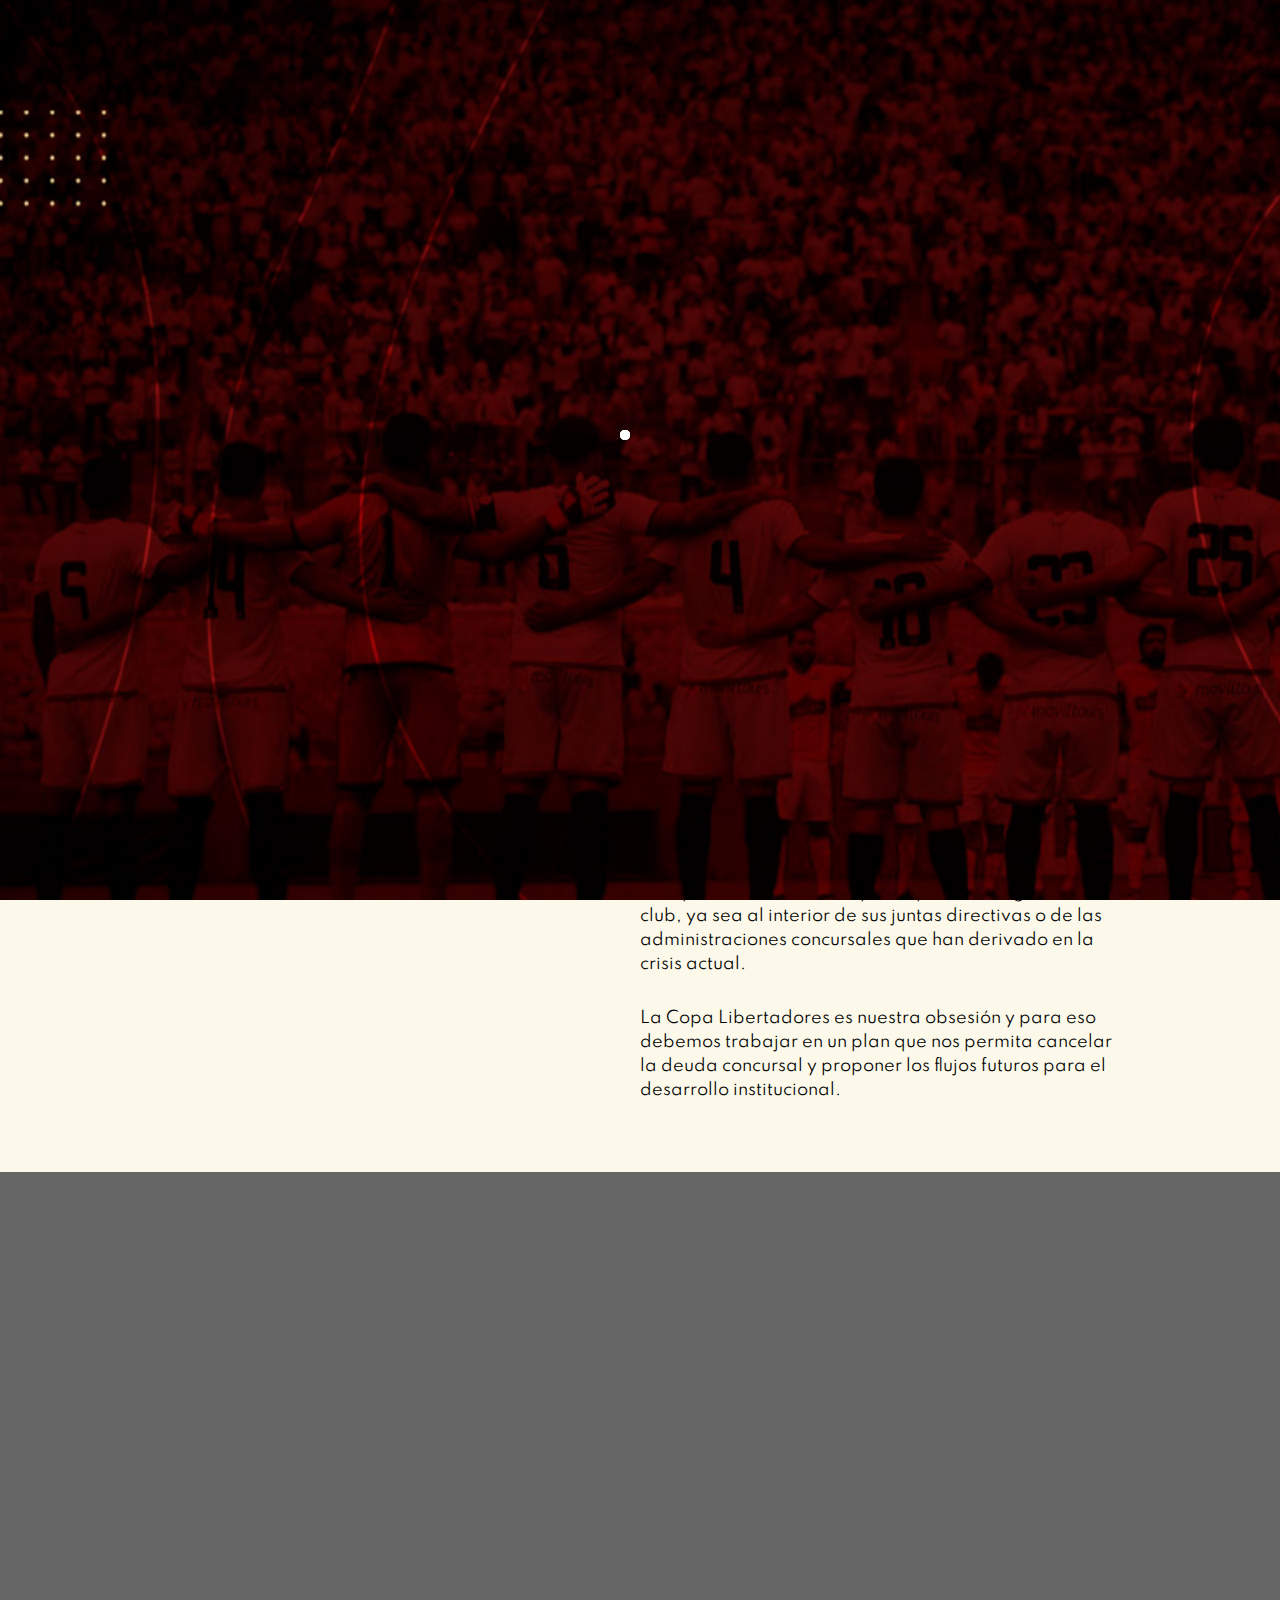
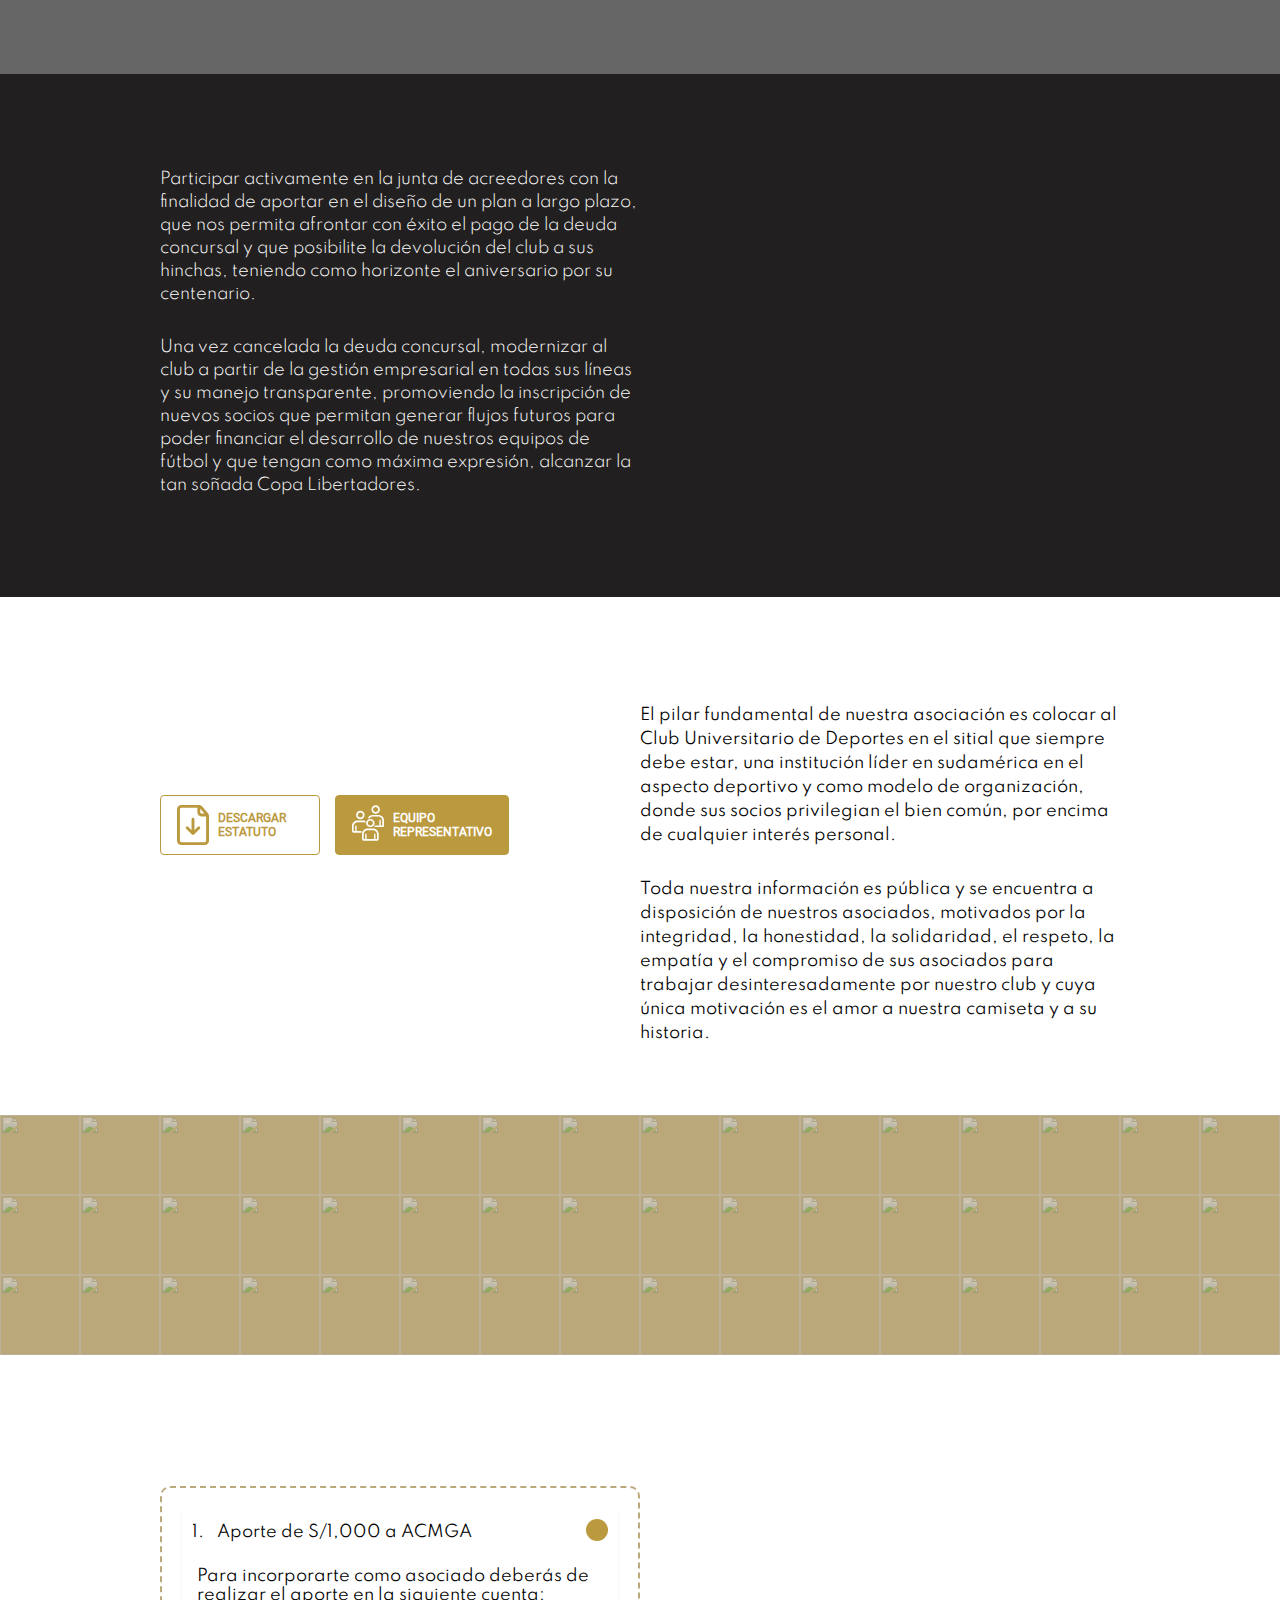
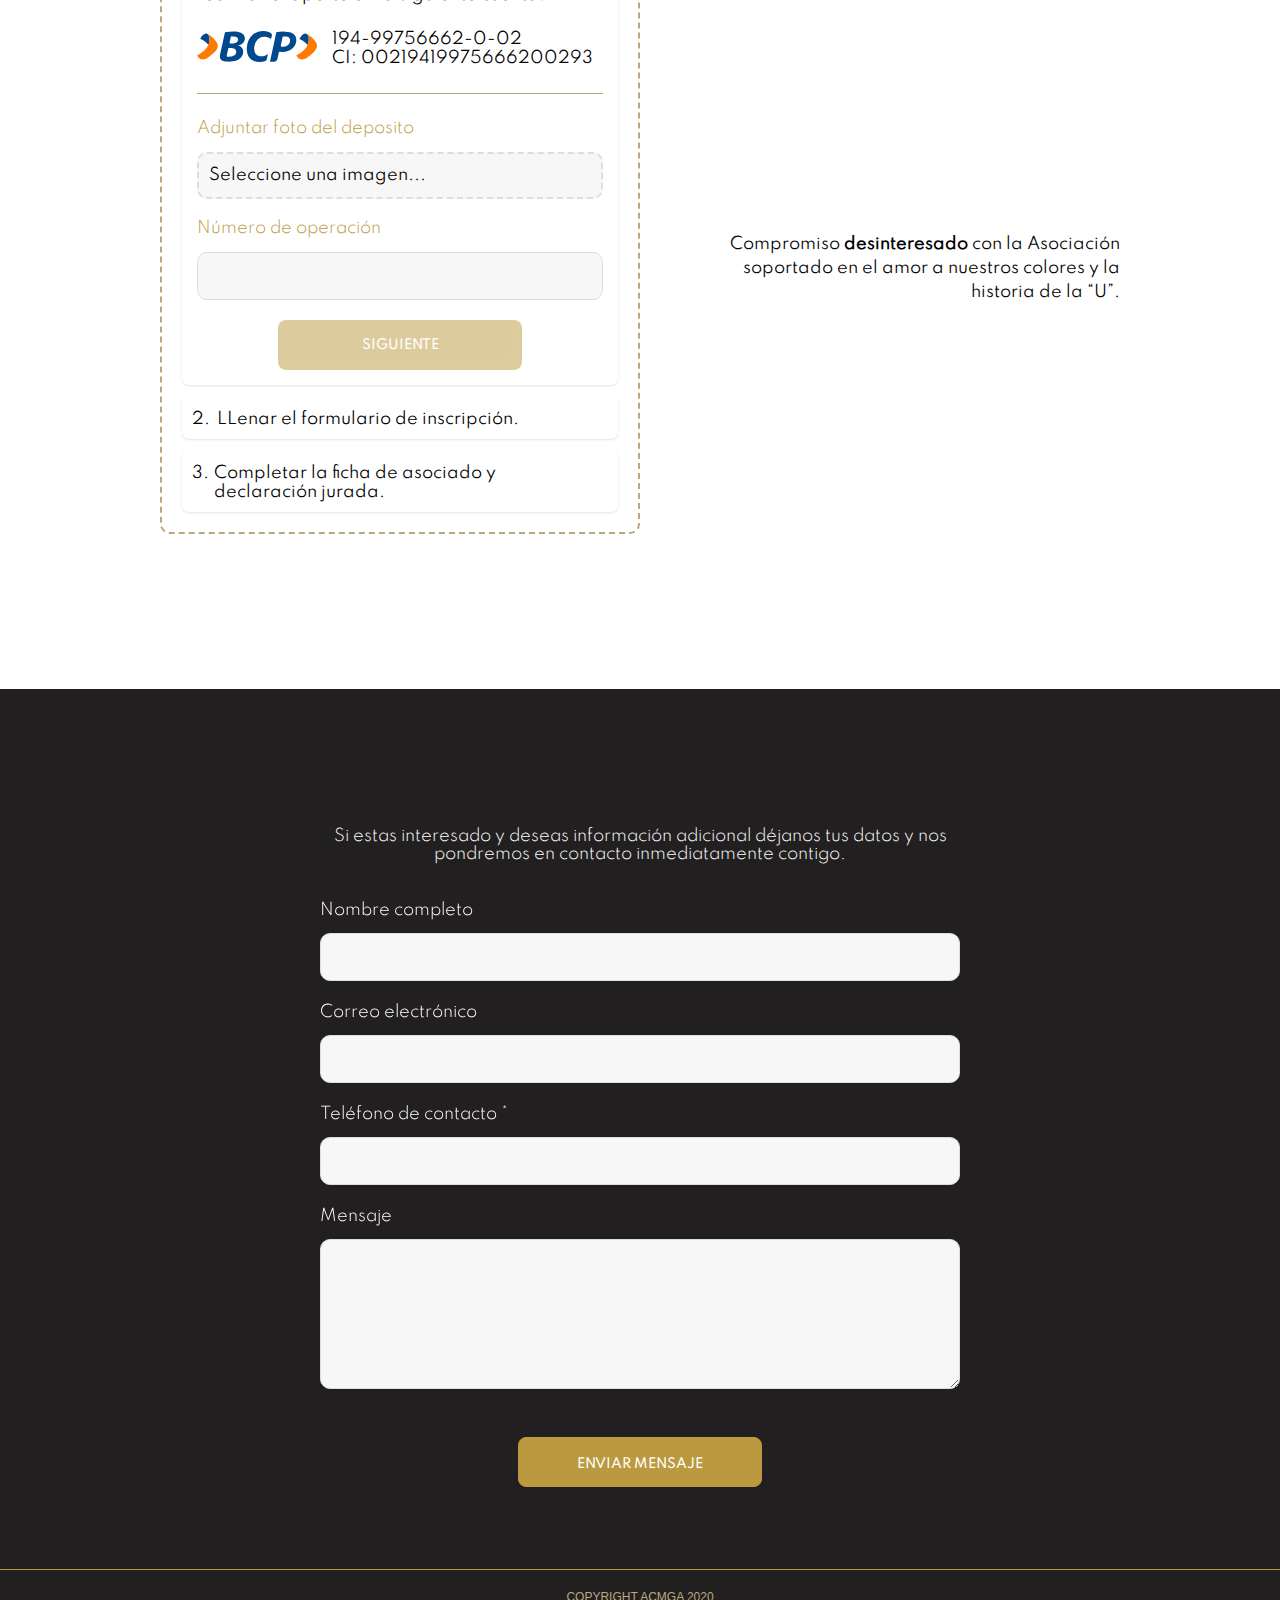
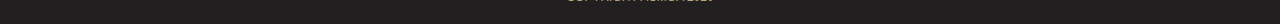
==== index.html @ 001dfcc8 "cambios en la web" ====
<!DOCTYPE html>
<html lang="en">
<head>
  <meta charset="UTF-8">
  <meta name="viewport" content="width=device-width, initial-scale=1.0">
  <meta http-equiv="X-UA-Compatible" content="ie=edge">
  <title>ACMGA</title>
  <link rel="icon" type="image/vnd.microsoft.icon" href="src/favicon.ico">
  <link href="https://unpkg.com/aos@2.3.1/dist/aos.css" rel="stylesheet">
  <link rel="stylesheet" href="css/normalize.css">
  <link rel="stylesheet" href="css/fonts.css">
  <link rel="stylesheet" href="css/index.css">
</head>

<body>
	<header class="navBar">
    <div class="header">
  		<div class="header__logo"></div>
  		<ul class="header__options">
  			<li class="option">¿QUIÉNES SOMOS?</li>
  			<li class="option">OBJETIVOS</li>
  			<li class="option">TRANSPARENCIA</li>
  			<li class="option">CÓMO PARTICIPAR</li>
  			<li class="option">CONTÁCTANOS</li>
  		</ul>
      <div class="header__btnBurger">
        <div></div>
        <div></div>
        <div></div>
      </div>
      <div class="header__navVertical">
        <ul class="navVertical__options">
          <li class="optionVertical">¿QUIÉNES SOMOS?</li>
          <li class="optionVertical">OBJETIVOS</li>
          <li class="optionVertical">TRANSPARENCIA</li>
          <li class="optionVertical">CÓMO PARTICIPAR</li>
          <li class="optionVertical">CONTÁCTANOS</li>
        </ul>
      </div>
    </div>
	</header>

	<section id="banner">
		<div class="container banner">
			<div class="banner__contentLeft">
				<div class="shield">
					<div>
						<p class="shield__number">2</p>
	          <p class="shield__text">ACREENCIAS <br /> ADQUIRIDAS</p>
					</div>
				</div>
        <p class="shield__bottomText">
          ¡SÚMATE, EL CLUB TE NECESITA!
        </p>
        <div class="containerBar">
        	<p class="containerBar__textTop">Objetivos acreencias - Junio 2021</p>
        	<div class="containerBar__bar">
        		<div class="containerBar__progress"></div>
        	</div>
        	<div class="containerBar__textBottom">
        		<p class="textLeft">S/. 91,620</p>
        		<p class="textRight">S/. 300,000</p>
        	</div>
        </div>
			</div>
			<div class="banner__contentRight">
				<div class="container">
					<div class="contentBanner">
						<p class="contentBanner__text">
              <span>LA</span> <span styles="2">“U”</span> <br />
              <span>ES GRANDE</span> <br />
              <span>PORQUE</span> <br />
              <span>SUS HINCHAS</span> <br />
              <span>SON GRANDES</span> <br />
            </p>
            <div class="containerLogo">
            	<div class="containerLogo__logo"></div>
            	<p class="containerLogo__textLogo">
                <span>ASOCIACIÓN</span> <br />
                <span>CREMA</span> <br />
                <span>MI GRAN AMIGO</span> <br />
              </p>
            </div>
					</div>
				</div>
			</div>
		</div>
	</section>

	<section id="aboutUs">
		<div id="aboutUs__divider" class="divider"></div>
		<div class="container aboutUs">
			<div class="aboutUs__contentLeft">
				<div data-aos="fade-right" data-aos-anchor-placement="top-center" class="containerText">
					<p>¿QUIÉNES</p>
          <p>SOMOS?</p>
				</div>
			</div>
			<div class="aboutUs__contentRight">
				<div class="containerParagraph">
            <p>
              Somos un grupo de profesionales y emprendedores que amamos al Club Universitario de
              Deportes y hemos constituido la Asociación Crema mi Gran Amigo para canalizar nuestro
              apoyo a la institución, con la tranquilidad de no haber participado en la gestión del
              club, ya sea al interior de sus juntas directivas o de las administraciones concursales
              que han derivado en la crisis actual.
          </p>
          <p>
              La Copa Libertadores es nuestra obsesión y para eso debemos trabajar en un plan que nos
              permita cancelar la deuda concursal y proponer los flujos futuros para el desarrollo institucional.
          </p>
        </div>
			</div>
		</div>
	</section>

  <section id="bannerStadium">
    <div class="container bannerStadium">
      <div data-aos="fade-up" data-aos-anchor-placement="top-center" class="bannerStadium__text">
        <p>ESTE SENTIMIENTO</p>
        <p>NUNCA SE APAGA</p>
       </div>
    </div>
  </section>

	<section id="ourObjetives">
		<div id="ourObjetives__divider" class="divider"></div>
		<div class="container ourObjetives">
			<div class="ourObjetives__contentLeft">
				<div class="wrapperText">
					<p>
            Participar activamente en la junta de acreedores con la finalidad de aportar
            en el diseño de un plan a largo plazo, que nos permita afrontar con éxito el pago
            de la deuda concursal y que posibilite la devolución del club a sus hinchas, teniendo
            como horizonte el aniversario por su centenario.
          </p>
          <p>
            Una vez cancelada la deuda concursal, modernizar al club a partir de la gestión empresarial
            en todas sus líneas y su manejo transparente, promoviendo la inscripción de nuevos socios que
            permitan generar flujos futuros para poder financiar el desarrollo de nuestros equipos de fútbol
            y que tengan como máxima expresión, alcanzar la tan soñada Copa Libertadores.
          </p>
				</div>
			</div>
			<div class="ourObjetives__contentRight">
				<div data-aos="fade-left" data-aos-anchor-placement="top-center" class="wrapperTitle">
					<div class="wrapperTitle__title">
						<p>NUESTROS</p>
            <p>OBJETIVOS</p>
					</div>
          <div class="wrapperTitle__points"></div>
				</div>
			</div>
		</div>
	</section>

  <section id="transparency">
    <div id="transparency__divider" class="divider"></div>
    <div class="container transparency">
      <div class="transparency__contentLeft">
        <div class="wrapperLeft">
          <p data-aos="fade-right" data-aos-anchor-placement="top-center">TRANSPARENCIA</p>
          <div>
            <a href="assets/estatuto_ACMGA.pdf" class="wrapperLeft__btnStatus" download>
              DESCARGAR <br/> ESTATUTO
            </a>
            <button class="wrapperLeft__btnTeam">
              EQUIPO <br/> REPRESENTATIVO 
            </button>
          </div>
        </div>
      </div>
      <div class="transparency__contentRight">
        <div class="wrapperRight">
          <p>
            El pilar fundamental de nuestra asociación es colocar al Club  Universitario de Deportes en el sitial que siempre debe estar, una institución líder en sudamérica en el aspecto deportivo y  como modelo de organización, donde sus socios privilegian el bien común, por encima de cualquier interés personal.
          </p>
          <p>
            Toda nuestra información es pública y se encuentra a disposición de nuestros asociados, motivados por la integridad, la honestidad, la solidaridad, el respeto, la empatía y el compromiso de sus asociados para trabajar desinteresadamente por nuestro club y cuya única motivación  es el amor a nuestra camiseta y a su historia.
          </p>
        </div>
      </div>
    </div>
    <div class="containerPartners">
      <div class="wrapper"></div>
      <p data-aos="fade-up" data-aos-anchor-placement="top-center" >ASOCIADOS ACTIVOS</p>
    </div>
  </section>

  <section id="takePart">
    <div id="takePart__divider" class="divider"></div>
    <div class="container takePart">

      <div class="takePart__contentLeft">
        <div class="outline">
          <form id="formTakePart" class="formSteps">
            <ul>
              <li id="formTakePart1" class="formSteps__content active">
                <div class="formSteps__tab">
                  <div class="title">
                    <span>1.</span>
                    <p>Aporte de S/1,000 a ACMGA</p>
                  </div>
                  <div class="status"></div>
                </div>
                <div class="formSteps__info">
                  <p>Para incorporarte como asociado deberás de realizar el aporte en la siguiente cuenta:</p>
                  <div class="account">
                    <figure class="account__logo">
                      <img src="src/svg/bcp.svg" alt="bcp">
                    </figure>
                    <div class="account__numbers">
                      <p>194-99756662-0-02</p>
                      <p>CI: 00219419975666200293</p>
                    </div>
                  </div>
                  <div class="formSteps__form">
                    <div class="formSteps__control">
                      <label for="">Adjuntar foto del deposito</label>
                      <br>
                      <div class="formSteps__file">
                        <input type="file" name="file_deposit" id="file_deposit" required="required" multiple="multiple"/>
                        <div class="file__placeholder">
                          <div class="filesuccess">
                            Se adjunto archivo
                          </div>
                          <div class="filedefault">
                            Seleccione una imagen...
                          </div>
                        </div>
                      </div>
                    </div>
                    <div class="formSteps__control">
                      <label for="">Número de operación</label>
                      <br>
                      <input type="text" id="operation_number" name="operation_number">
                    </div>
                    <button type="button" id="btnStepOne" class="formSteps__button" data-step="1" disabled>SIGUIENTE</button>
                  </div>
                </div>
              </li>
              <li id="formTakePart2" class="formSteps__content">
                <div class="formSteps__tab">
                  <div class="title">
                    <span>2.</span>
                    <p>LLenar el formulario de inscripción.</p>
                  </div>
                  <div class="status"></div>
                </div>
                <div class="formSteps__info">
                  <div class="formSteps__form">
                    <div class="formSteps__control">
                      <label for="">DNI</label>
                      <br>
                      <input autocomplete="off" type="text" id="document_number" name="document_number">
                    </div>
                    <div class="formSteps__control">
                      <label for="">Nombres</label>
                      <br>
                      <input autocomplete="off" type="text" id="names" name="names">
                    </div>
                    <div class="formSteps__control">
                      <label for="">Apellidos</label>
                      <br>
                      <input autocomplete="off" type="text" id="lastnames" name="lastnames">
                    </div>
                    <div class="formSteps__control">
                      <label for="">Celular</label>
                      <br>
                      <input autocomplete="off" type="tel" id="mobile_phone" name="mobile_phone">
                    </div>
                    <div class="formSteps__control">
                      <label for="">Correo</label>
                      <br>
                      <input autocomplete="off" type="email" id="mail" name="mail">
                    </div>
                    <div id="spinner2">
                      <div class="sk2-chase">
                        <div class="sk2-chase-dot"></div>
                        <div class="sk2-chase-dot"></div>
                        <div class="sk2-chase-dot"></div>
                        <div class="sk2-chase-dot"></div>
                        <div class="sk2-chase-dot"></div>
                        <div class="sk2-chase-dot"></div>
                      </div>
                    </div>
                    <button type="submit" id="btnStepTwo" class="formSteps__button" data-step="2" disabled>ENVIAR</button>
                  </div>
                </div>
              </li>
              <li id="formTakePart3" class="formSteps__content">
                <div class="formSteps__tab">
                  <div class="title">
                    <span>3.</span>
                    <p>Completar la ficha de asociado y declaración jurada.</p>
                  </div>
                  <div class="status"></div>
                </div>
              </li>
            </ul>
          </form>
        </div>
      </div>

      <div class="takePart__contentRight">
        <div class="contentRight">
          <p data-aos="fade-left" data-aos-anchor-placement="top-center" class="contentRight__title">
            <span>CÓMO</span><br/>
            PARTICIPAR
          </p>
          <p class="contentRight__paragraph">
            Compromiso <strong>desinteresado</strong> con la Asociación soportado en el amor a nuestros colores y la historia de la “U”.
          </p>
        </div>
      </div>

    </div>
  </section>

  <section id="contactUs">
    <div id="contactUs__divider" class="divider"></div>
    <div class="container contactUs">
      <div class="contactUs__content">
        <h1 data-aos="fade-up" data-aos-anchor-placement="top-center">Contáctanos</h1>
        <p>
            Si estas interesado y deseas información adicional déjanos tus 
            datos y nos pondremos en contacto inmediatamente contigo.
        </p>
        <form id="formContactUs" novalidate>
          <div>
            <label>Nombre completo</label><br>
            <input autocomplete="off" type="text" id="fullname" name="fullname">
          </div>
          <div>
            <label>Correo electrónico</label><br>
            <input autocomplete="off" type="email" id="email" name="email">
          </div>
          <div>
            <label>Teléfono de contacto *</label><br>
            <input autocomplete="off" type="tel" id="phone" name="phone">
          </div>
          <div>
            <label>Mensaje</label><br>
            <textarea autocomplete="off" type="text" id="message" name="message"></textarea>
          </div>

          <div id="spinner">
            <div class="sk-chase">
              <div class="sk-chase-dot"></div>
              <div class="sk-chase-dot"></div>
              <div class="sk-chase-dot"></div>
              <div class="sk-chase-dot"></div>
              <div class="sk-chase-dot"></div>
              <div class="sk-chase-dot"></div>
            </div>
          </div>

          <button type="submit" class="contactUs__btnSubmit">
            ENVIAR MENSAJE
          </button>
        </form>
      </div>
    </div>
  </section>

  <footer class="footer">
    COPYRIGHT ACMGA 2020
  </footer>

  <!-- Seccion de modales  -->
  <div class="teamRepresentative">
    <di class="teamRepresentative__popUp">
      <img class="popUp__close"" src="src/svg/close.svg" alt="close">
        <h2>Representantes</h2>
        <li>
          <strong>Presidente</strong>
          Mariano Martínez
        </li>
        <li>
          <strong>Tesorero</strong>
          Daniel Calderón
        </li>
        <li>
          <strong>Secretario</strong>
          Diego Cespedes
        </li>
    </di>
  </div>

  <div id="loadingPage">
    <div class="sk-chase">
      <div class="sk-chase-dot"></div>
      <div class="sk-chase-dot"></div>
      <div class="sk-chase-dot"></div>
      <div class="sk-chase-dot"></div>
      <div class="sk-chase-dot"></div>
      <div class="sk-chase-dot"></div>
    </div>
  </div>

  <script src="https://unpkg.com/aos@2.3.1/dist/aos.js"></script>
	<script src="js/index.js"></script>
</body>
</html>
---- css/fonts.css ----
@font-face {
  font-family: "Spartan-Light";
  src: url("../src/fonts/Spartan-Light.ttf");
  src: url("../src/fonts/Spartan-Light.ttf?#iefix") format("truetype");
  font-weight: normal;
  font-style: normal;
  font-display: fallback;
}

@font-face {
  font-family: "Roboto-Regular";
  src: url("../src/fonts/Roboto-Regular.ttf");
  src: url("../src/fonts/Roboto-Regular.ttf?#iefix") format("truetype");
  font-weight: normal;
  font-style: normal;
  font-display: fallback;
}

@font-face {
  font-family: "Spartan-Regular";
  src: url("../src/fonts/Spartan-Regular.ttf");
  src: url("../src/fonts/Spartan-Regular.ttf?#iefix") format("truetype");
  font-weight: normal;
  font-style: normal;
  font-display: fallback;
}

@font-face {
  font-family: "Spartan-Medium";
  src: url("../src/fonts/Spartan-Medium.ttf");
  src: url("../src/fonts/Spartan-Medium.ttf?#iefix") format("truetype");
  font-weight: normal;
  font-style: normal;
  font-display: fallback;
}

@font-face {
  font-family: "Spartan-Bold";
  src: url("../src/fonts/Spartan-Bold.ttf");
  src: url("../src/fonts/Spartan-Bold.ttf?#iefix") format("truetype");
  font-weight: normal;
  font-style: normal;
  font-display: fallback;
}

@font-face {
  font-family: "Spartan-ExtraBold";
  src: url("../src/fonts/Spartan-ExtraBold.ttf");
  src: url("../src/fonts/Spartan-ExtraBold.ttf?#iefix") format("truetype");
  font-weight: normal;
  font-style: normal;
  font-display: fallback;
}

@font-face {
  font-family: "Spartan-Black";
  src: url("../src/fonts/Spartan-Black.ttf");
  src: url("../src/fonts/Spartan-Black.ttf?#iefix") format("truetype");
  font-weight: normal;
  font-style: normal;
  font-display: fallback;
}
---- css/index.css ----
:root {
  --wine: #691717; --gold: #BB993E; --beige: #BAA97C; --black: #000000;
  --white: #FFFFFF; --gray: #525656; --secondBlack: #221F20; --yellow: #F9C430;
  --red: #cf0000; --smoothWhite: #FCF9EA;
}

section {
	position: relative;
}

.container {
	width: 100%;
	display: grid;
  margin: 0 auto;
  max-width: 1440px;
  overflow: hidden;
	grid-template-columns: repeat(12, 1fr);
}

.divider {
	left: 0;
  top: -60px;
  height: 60px;
  width: 100%;
  position: absolute;
}

#loadingPage {
  top: 0;
  left: 0;
  width: 100vw;
  height: 100vh;
  z-index: 10000;
  position: fixed;
  display: none;
  align-items: center;
  justify-content: center;
  background-size: cover;
  background-repeat: no-repeat;
  background-attachment: fixed;
  background-image: url( /src/img/banner.jpg);
}

#spinner {
  display: none;
  justify-content: center;
  padding: 2rem 0;
}

.sk-chase {
  width: 40px !important;
  height: 40px !important;
  position: relative !important;
  animation: sk-chase 2.5s infinite linear both;
}

.sk-chase-dot {
  width: 100%;
  height: 100%;
  padding-bottom: 0 !important;
  position: absolute !important;
  left: 0;
  top: 0; 
  animation: sk-chase-dot 2.0s infinite ease-in-out both; 
}

.sk-chase-dot:before {
  content: '';
  display: block;
  width: 25%;
  height: 25%;
  background-color: var(--white);
  border-radius: 100%;
  animation: sk-chase-dot-before 2.0s infinite ease-in-out both; 
}

.sk-chase-dot:nth-child(1) { animation-delay: -1.1s; }
.sk-chase-dot:nth-child(2) { animation-delay: -1.0s; }
.sk-chase-dot:nth-child(3) { animation-delay: -0.9s; }
.sk-chase-dot:nth-child(4) { animation-delay: -0.8s; }
.sk-chase-dot:nth-child(5) { animation-delay: -0.7s; }
.sk-chase-dot:nth-child(6) { animation-delay: -0.6s; }
.sk-chase-dot:nth-child(1):before { animation-delay: -1.1s; }
.sk-chase-dot:nth-child(2):before { animation-delay: -1.0s; }
.sk-chase-dot:nth-child(3):before { animation-delay: -0.9s; }
.sk-chase-dot:nth-child(4):before { animation-delay: -0.8s; }
.sk-chase-dot:nth-child(5):before { animation-delay: -0.7s; }
.sk-chase-dot:nth-child(6):before { animation-delay: -0.6s; }

@keyframes sk-chase {
  100% { transform: rotate(360deg); } 
}

@keyframes sk-chase-dot {
  80%, 100% { transform: rotate(360deg); } 
}

@keyframes sk-chase-dot-before {
  50% {
    transform: scale(0.4); 
  } 100%, 0% {
    transform: scale(1.0); 
  } 
}

#spinner2 {
  display: none;
  justify-content: center;
  padding: 2rem 0;
}

.sk2-chase {
  width: 40px !important;
  height: 40px !important;
  position: relative !important;
  animation: sk-chase 2.5s infinite linear both;
}

.sk2-chase-dot {
  width: 100%;
  height: 100%;
  padding-bottom: 0 !important;
  position: absolute !important;
  left: 0;
  top: 0; 
  animation: sk2-chase-dot 2.0s infinite ease-in-out both; 
}

.sk2-chase-dot:before {
  content: '';
  display: block;
  width: 25%;
  height: 25%;
  background-color: var(--white);
  border-radius: 100%;
  animation: sk2-chase-dot-before 2.0s infinite ease-in-out both; 
}

.sk2-chase-dot:nth-child(1) { animation-delay: -1.1s; }
.sk2-chase-dot:nth-child(2) { animation-delay: -1.0s; }
.sk2-chase-dot:nth-child(3) { animation-delay: -0.9s; }
.sk2-chase-dot:nth-child(4) { animation-delay: -0.8s; }
.sk2-chase-dot:nth-child(5) { animation-delay: -0.7s; }
.sk2-chase-dot:nth-child(6) { animation-delay: -0.6s; }
.sk2-chase-dot:nth-child(1):before { animation-delay: -1.1s; }
.sk2-chase-dot:nth-child(2):before { animation-delay: -1.0s; }
.sk2-chase-dot:nth-child(3):before { animation-delay: -0.9s; }
.sk2-chase-dot:nth-child(4):before { animation-delay: -0.8s; }
.sk2-chase-dot:nth-child(5):before { animation-delay: -0.7s; }
.sk2-chase-dot:nth-child(6):before { animation-delay: -0.6s; }

@keyframes sk2-chase {
  100% { transform: rotate(360deg); } 
}

@keyframes sk2-chase-dot {
  80%, 100% { transform: rotate(360deg); } 
}

@keyframes sk2-chase-dot-before {
  50% {
    transform: scale(0.4); 
  } 100%, 0% {
    transform: scale(1.0); 
  } 
}

/*Estilos del header*/
.navBar {
  top: 0;
  z-index: 1001;
  width: 100%;
  position: absolute;
  background-color: transparent;
}

.navBar--active {
  position: fixed;
  background-color: var(--black);
}

.header {
  margin: 0 auto;
  max-width: 1440px;
  display: flex;
  height: 60px;
  align-items: center;
  justify-content: space-between;
}

.header__logo {
  z-index: 10;
	width: 40px;
  height: 40px;
  display: block;
  visibility: hidden;
  position: relative;
  margin-left: 170px;
  background-size: contain;
  background-repeat: no-repeat;
  background-position: center;
  background-image: url(../src/svg/logo.svg);
}

.navBar--active .header__logo {
  visibility: visible;
}

.header__options {
	z-index: 10;
  display: flex;
  align-items: center;
  padding-right: 170px;
}

.option {
  color: white;
	cursor: pointer;
  list-style: none;
  font-size: 14px;
  padding-right: 20px;
  transition: color .4s;
  font-family: Roboto-Regular, sans-serif;
}

.option--active {
  color: var(--gold);
}

.option:hover {
   color: var(--gold);
 }

 .header__btnBurger {
  right: 0;
  width: 55px;
  height: 55px;
  z-index: 1002;
  cursor: pointer;
  user-select: none;
  padding-top: 17px;
  padding-left: 10px;
  position: absolute;
  background-color: transparent;
 }

 .header__btnBurger > div {
  background: var(--white);
  margin-bottom: 6px;
  border-radius: 2px;
  width: 28px;
  height: 3px;
  opacity: 1;
  transition: transform 0.3s cubic-bezier(0.05, 1.04, 0.72, 0.98);
 }

 .header__btnBurger--active div:nth-child(1) {
  transform: translateY(200%) rotate(45deg);
  background: var(--black);
 }

 .header__btnBurger--active div:nth-child(2) {
  opacity: 0;
 }

 .header__btnBurger--active div:nth-child(3) {
  transform: translateY(-400%) rotate(-45deg);
  background: var(--black);
 }

 .header__navVertical {
    top: 0;
    right: 0;
    height: 100vh;
    z-index: 1000;
    overflow: hidden;
    position: absolute;
    transition: width .5s;
    width: 0px;
    background-color: var(--white);
 }

 .navVertical__options {
  padding-top: 90px;
 }

.optionVertical {
  height: 64px;
  display: flex;
  cursor: pointer;
  align-items: center;
  font-weight: 800;
  white-space: nowrap;
  visibility: hidden;
  color: black;
  font-size: 14px;
  padding-left: 20px;
  font-family: Roboto-Regular, sans-serif;
  transition: font-size .1s;
}

.header__navVertical--active {
  width: 60%;
  box-shadow: 0px -1px 16px -5px var(--black);
}

.header__navVertical--active .optionVertical {
  visibility: visible;
}

.headerPostulant {
  background-color: black;
}

.headerBlack {
  top: 0;
  left: 0;
  margin: 0 auto;
  max-width: 1440px;
  display: flex;
  height: 60px;
  z-index: 1000;
  align-items: center;
  position: sticky;
  justify-content: space-between;
  background-color: var(--black);
}

.headerBlack__logo {
  z-index: 10;
	width: 40px;
  height: 40px;
  display: block;
  margin-left: 170px;
  background-size: contain;
  background-repeat: no-repeat;
  background-position: center;
  background-image: url(../src/svg/logo.svg);
}

 /*Estilos del banner principal*/

#banner {
  background-size: cover;
  background-repeat: no-repeat;
  background-attachment: fixed;
  background-image: url(../src/img/banner.jpg);
}

.banner {
  padding: 95px 95px 95px;
}

.banner__contentLeft {
	grid-column: span 6;
	display: flex;
	flex-direction: column;
	align-items: center;
  justify-content: flex-start;
}

.shield {
	display: flex;
  height: 287px;
  width: 302px;
  padding-top: 42px;
  justify-content: center;
  align-items: flex-start;
  background-size: contain;
  background-repeat: no-repeat;
  background-image: url(../src/svg/shield.svg);
}

.shield__number {
	color: white;
  text-align: center;
  font-size: 120px;
  line-height: 115px;
  font-family: Spartan-Bold, sans-serif;
}

.shield__text {
	color: white;
  font-size: 16px;
  font-weight: 700;
  text-align: center;
  font-family: Spartan-Regular, sans-serif;
}

.shield__bottomText {
	color: white;
  font-size: 16px;
  font-weight: 550;
  text-align: center;
  padding-top: 40px;
  padding-bottom: 26px;
  font-family: Spartan-Medium, sans-serif;
}

.containerBar {
  width: fit-content;
	background-color: white;
  border-radius: 8px;
  padding: 27px 16px;
}

.containerBar__textTop {
	color: var(--black);
  text-align: center;
  font-size: 16px;
  white-space: nowrap;
  padding-bottom: 19px;
  font-family: Spartan-bold, sans-serif;
}

.containerBar__bar {
  margin: 0;
	width: 100%;
  height: 24px;
  position: relative;
  border-radius: 24px;
  background-color: var(--gray);
}

.containerBar__progress {
  top: 0;
  left: 0;
  width: 50%;
  height: 24px;
  position: absolute;
  border-radius: 24px;
  background: linear-gradient(90deg, #EE8326 -55.16%, #F08D28 -25.56%, #F4A82C 24.55%, #F9C430 68.07%);
}

.containerBar__textBottom {
	display: flex;
	justify-content: space-between;
}

.containerBar__textBottom > p {
	font-size: 18px;
  padding-top: 15px;
  white-space: nowrap;
  font-family: Spartan-Bold, sans-serif;
}

.containerBar__textBottom .textLeft {
	color: var(--yellow);
  text-align: left;
}

.containerBar__textBottom .textRight {
	color: var(--gray);
  text-align: right;
}

.banner__contentRight {
	grid-column: span 6;
	display: flex;
	align-items: flex-start;
  justify-content: center;
}

.contentBanner {
	grid-column: span 9;
}

.contentBanner__text {
	color: var(--white);
  text-align: right;
  padding: 55px 0 48px;
  line-height: 1;
}

.contentBanner__text span:nth-child(1) {
	color: var(--white);
  font-size: 80px;
  white-space: nowrap;
  font-family: Spartan-ExtraBold, sans-serif;
}

.contentBanner__text span:nth-child(2) {
	color: var(--red);
  font-size: 80px;
  white-space: nowrap;
  font-family: Spartan-ExtraBold, sans-serif;
}

.contentBanner__text span:nth-child(4) {
	color: var(--white);
  font-size: 52px;
  white-space: nowrap;
  font-family: Spartan-Bold, sans-serif;
}

.contentBanner__text span:nth-child(6) {
	color: var(--white);
  font-size: 42px;
  white-space: nowrap;
  font-family: Spartan-Regular, sans-serif;
}

.contentBanner__text span:nth-child(8) {
	color: var(--red);
  font-size: 52px;
  white-space: nowrap;
  font-family: Spartan-Bold, sans-serif;
}

.contentBanner__text span:nth-child(10) {
	color: var(--white);
  font-size: 42px;
  white-space: nowrap;
  font-family: Spartan-Regular, sans-serif;
}

.containerLogo {
	display: flex;
	justify-content: flex-end;
  align-items: center;
}

.containerLogo__logo {
	height: 91px;
  width: 115px;
  margin-right: 18px;
  background-size: contain;
  background-repeat: no-repeat;
  background-image: url(../src/svg/logo.svg);
}

.containerLogo__textLogo {
	color: var(--gold);
  text-align: left;
  line-height: 1;
}

.containerLogo__textLogo span:nth-child(1) {
	font-size: 20px;
  white-space: nowrap;
  line-height: 28px;
  font-family: Spartan-Light, sans-serif;
}

.containerLogo__textLogo span:nth-child(3) {
	font-size: 40px;
  white-space: nowrap;
  font-family: Spartan-ExtraBold, sans-serif;
}

.containerLogo__textLogo span:nth-child(5) {
	font-size: 18px;
  white-space: nowrap;
  font-family: Spartan-Bold, sans-serif;
}

/*Estilos de la seccion "Sobre nosotros"*/
#aboutUs {
  background-color: var(--smoothWhite);
}

.aboutUs {
	position: relative;
  background-color: transparent;
}

.aboutUs__contentLeft {
	display: grid;
  padding-top: 83px;
  grid-column: span 6;
	grid-template-columns: repeat(12, 1fr);
}

.containerText {
	grid-column: 4 / 13;
}

.containerText > p {
	font-size: 42px;
}

.containerText p:nth-child(1) {
	color: var(--beige);
	margin-bottom: 0;
	font-family: Spartan-Bold, sans-serif;
}

.containerText p:nth-child(2) {
	color: var(--wine);
  font-family: Spartan-Black, sans-serif;
}

.aboutUs__contentRight {
	display: grid;
  padding-top: 70px;
  grid-column: span 6;
  padding-bottom: 70px;
  grid-template-columns: repeat(12, 1fr);
}

.containerParagraph {
	grid-column: span 9;
}

.containerParagraph > p {
	color: black;
  font-size: 16px;
  line-height: 24px;
  font-family: Spartan-Regular, sans-serif;
}

.containerParagraph p:nth-child(1) {
	padding-bottom: 30px;
}

#bannerStadium {
  background-size: cover;
  background-repeat: no-repeat;
  background-position: center;
  background-attachment: fixed;
  background-image: url(../src/img/stadium.png);
}

#bannerStadium::before {
  top: 0;
  left: 0;
  content: "";
  width: 100%;
  height: 100%;
  z-index: 4;
  position: absolute;
  background: rgba(0, 0, 0, 0.6);
}

.bannerStadium {
	z-index: 5;
	padding-top: 195px;
  padding-bottom: 195px;
  position: relative;
}

.bannerStadium__text {
	grid-column: 4 / 10;
}

/*.bannerStadium__text::before {
	top: 0;
  left: 0;
  content: "";
  width: 100%;
  height: 100%;
  z-index: 5;
  position: absolute;
  background: rgba(0, 0, 0, 0.6);
}*/

.bannerStadium__text > p {
	z-index: 6;
	color: var(--white);
  position: relative;
  font-size: 48px;
  text-align: center;
}

.bannerStadium__text p:nth-child(1) {
  font-family: Spartan-Bold, sans-serif;
}

.bannerStadium__text p:nth-child(2) {
	font-family: Spartan-Medium, sans-serif;
}

/*Estilos de la seccion "Nuestros Objetivos"*/

#ourObjetives {
  background-color: var(--secondBlack);
}

.ourObjetives {
  background-color: transparent;
}

.ourObjetives__contentLeft {
	display: grid;
	grid-column: span 6;
	padding: 94px 0 100px;
	grid-template-columns: repeat(12, 1fr);
}

.wrapperText {
	grid-column: 4 / 13;
}

.wrapperText > p {
	color: white;
  font-size: 16px;
  line-height: 23px;
  font-family: Spartan-Light, sans-serif;
}

.wrapperText p:first-child {
	padding-bottom: 30px;
}

.ourObjetives__contentRight {
	display: grid;
	grid-column: span 6;
	padding-top: 92px;
	grid-template-columns: repeat(12, 1fr);
}

.wrapperTitle {
	grid-column: span 9;
	display: flex;
	flex-direction: column;
	align-items: flex-end;
}

.wrapperTitle__title p:nth-child(1) {
	color: var(--white);
  font-size: 42px;
  margin-bottom: 0;
  font-family: Spartan-Regular, sans-serif;
}

.wrapperTitle__title p:nth-child(2) {
	color: var(--gold);
  font-size: 42px;
  font-family: Spartan-ExtraBold, sans-serif;
}

.wrapperTitle__points {
	width: 224px;
  height: 56px;
  margin-top: 16px;
  margin-right: 28px;
  background-size: contain;
  background-repeat: no-repeat;
  background-position: center;
  background-image: url(../src/svg/points.svg);
}

/*Estilos de la seccion "Transparencia"*/

.transparency__contentLeft {
  display: grid;
  padding-top: 107px;
  grid-column: span 6;
  grid-template-columns: repeat(12, 1fr);
}

.wrapperLeft {
  grid-column: 4 / 13;
}

.wrapperLeft > p {
  color: var(--wine);
  font-size: 42px;
  padding-bottom: 41px;
  font-family: Spartan-Bold, sans-serif;
}

.wrapperLeft > div {
  display: flex;
}

.wrapperLeft button, .wrapperLeft a {
  height: 60px;
  padding: 16px;
  border-radius: 4px;
  outline: none;
  background-color: transparent;
  border: 1px solid var(--gold);
  display: flex;
  align-items: center;
  text-align: left;
  font-size: 12px;
  font-weight: bold;
  font-family: Roboto-Regular, sans-serif;
  text-decoration: none;
}

.wrapperLeft__btnStatus {
  margin-right: 15px;
  min-width: 160px;
  color: var(--gold);
  background-color: var(--white);
}

.wrapperLeft__btnStatus::before {
  width: 32px;
  height: 40px;
  content: "";
  margin-right: 9px;
  background: url('../src/svg/paper.svg');
  background-repeat: no-repeat;
  background-size: contain;
}

.wrapperLeft__btnTeam {
  min-width: 160px;
  color: var(--white);
  background-color: var(--gold) !important;
}

.wrapperLeft__btnTeam::before {
  width: 32px;
  height: 40px;
  content: "";
  margin-right: 9px;
  background: url('../src/svg/peoples.svg');
  background-repeat: no-repeat;
  background-size: contain;
}

.transparency__contentRight {
  display: grid;
  padding-top: 106px;
  grid-column: span 6;
  padding-bottom: 70px;
  grid-template-columns: repeat(12, 1fr);
}

.wrapperRight {
  grid-column: span 9;
}

.wrapperRight > p {
  color: 'black';
  font-size: 16px;
  line-height: 24px;
  font-family: Spartan-Regular, sans-serif;
}

.wrapperRight p:first-child {
  padding-bottom: 30px;
}

.containerPartners {
  background: var(--beige);
  height: 240px;
  max-width: 100%;
  overflow: hidden;
  z-index: 10;
  position: relative;
  display: flex;
  align-items: center;
  justify-content: center;
  transform: translate3d(0, 0, 0);
}

.containerPartners > p {
  color: var(--white);
  font-size: 40px;
  position: relative;
  z-index: 11;
  text-align: center;
  font-family: Spartan-Light, sans-serif;
}

.wrapper {
  display: flex;
  flex-wrap: nowrap;
  position: absolute;
  top: 0;
  left: 0;
  height: 100%;
  transform: translate3d(0, 0, 0);
  animation: moveSlideshow 35s linear infinite;
  /* animation: moveSlideshow 5s linear infinite; */
}

.wrapper:hover {
  animation-play-state: paused;
}

/* Seccion de los modales */

.teamRepresentative {
  position: fixed;
  top: 0;
  left: 0;
  width: 100vw;
  height: 100vh;
  z-index: 10000;
  display: none;
  background-color: rgba(0, 0, 0, .5);
}

.teamRepresentative--active {
  display: block;
}

.popUp__close {
  top: 15px;
  right: 15px;
  width: 25px;
  height: 25px;
  cursor: pointer;
  position: absolute;
}

.teamRepresentative__popUp {
  top: 50%;
  left: 50%;
  width: 400px;
  padding: 35px 35px 25px;
  min-height: 100px;
  position: absolute;
  border-radius: 8px;
  background-color: white;
  transform: translate(-50%, -50%);
  box-shadow: 1px 1px 15px -5px #000000;
}

.teamRepresentative__popUp > h2 {
  padding-bottom: 25px;
  text-align: center;
  color: var(--gold);
}

.teamRepresentative__popUp > li {
  padding-bottom: 15px;
}

@keyframes moveSlideshow {
  100% { 
    transform: translateX(-50%);  
  }
}

.column {
  flex: 0 0 auto;
}

.partner {
  width: 80px;
  height: 80px;
  position: relative;
  z-index: 1;
  cursor: pointer;
  background-size: cover;
}

.partner > img {
  width: 80px;
  height: 80px;
  object-fit: cover;
}

.partner::after {
  content: "";
  position: absolute;
  top: 0;
  right:0;
  width: 100%;
  height: 100%;
  background-color: var(--beige);
  opacity: .6;
  z-index: 2;
  transition: opacity .5s;
}

.partner:hover::after {
  opacity: 0;
}

/*Estilos de la seccion "Como Participar"*/

#takePart {
  background-color: var(--white);
}

.takePart {
  position: relative;
  padding-top: 131px;
  padding-bottom: 155px;
}

.takePart__contentLeft {
  grid-column: span 6;
  display: grid;
  grid-template-columns: repeat(12, 1fr);
}

.outline {
  display: grid;
  grid-column: 4 / 13;
  border: 2px dashed var(--beige);
  border-radius: 10px;
  /* grid-template-columns: repeat(12, 1fr); */
}

.outline__paragraph {
  grid-column: 3 / 11;
  display: flex;
  flex-direction: column;
  align-items: center;
}

.outline__paragraph > p {
  color: black;
  font-size: 16px;
  line-height: 24px;
  text-align: center;
  padding-bottom: 52px;
  font-family: Spartan-Regular, sans-serif;
}

.outline__logoBcp {
  width: 210px;
  height: 53px;
  background: url(../src/svg/bcp.svg);
  background-repeat: no-repeat;
  background-size: contain;
  margin-bottom: 1.31vw;
}

.outline__account {
  grid-column: 3 / 11;
  display: flex;
  flex-direction: column;
  align-items: center;
}

.outline__account > p {
  color: black;
  font-size: 16px;
  line-height: 24px;
  text-align: center;
  margin-bottom: 0;
  font-family: Spartan-Medium, sans-serif;
}

.takePart__contentRight {
  grid-column: span 6;
  display: grid;
  grid-template-columns: repeat(12, 1fr);
}

.contentRight {
  grid-column: span 9;
  display: flex;
  align-self: center;
  flex-direction: column;
  align-items: flex-end;
}

.contentRight > div {
  display: flex;
}

.contentRight button, .contentRight a {
  height: 60px;
  padding: 16px;
  border-radius: 4px;
  outline: none;
  background-color: transparent;
  border: 1px solid var(--gold);
  display: flex;
  align-items: center;
  text-align: left;
  font-size: 12px;
  font-weight: bold;
  font-family: Roboto-Regular, sans-serif;
  text-decoration: none;
}

.contentRight__title {
  color: var(--wine);
  font-size: 48px;
  text-align: right;
  padding-bottom: 20px;
  margin-bottom: 0;
  line-height: 1;
  font-family: Spartan-ExtraBold, sans-serif;
}

.contentRight__title > span {
  color: var(--beige);
  font-family: Spartan-Medium, sans-serif;
}

.contentRight__paragraph {
  color: black;
  width: 90%;
  font-size: 16px;
  line-height: 24px;
  text-align: right;
  font-family: Spartan-Regular, sans-serif;
}

.contentRight__btn {
  margin-right: 15px;
  min-width: 160px;
  color: var(--gold);
  background-color: var(--white);
}

.contentRight__btn::before {
  width: 32px;
  height: 40px;
  content: "";
  margin-right: 9px;
  background: url('../src/svg/paper.svg');
  background-repeat: no-repeat;
  background-size: contain;
}

.contentRight__btnDeclaration {
  min-width: 160px;
  color: var(--white);
  background-color: var(--gold) !important;
}

.contentRight__btnDeclaration::before {
  width: 36px;
  height: 40px;
  content: "";
  margin-right: 9px;
  background: url('../src/svg/contract.svg');
  background-repeat: no-repeat;
  background-size: contain;
}

/*Estilos de la seccion "Contactanos"*/

#contactUs {
  background-color: var(--secondBlack);
  border-bottom: 1px solid #BB993E;
}

.contactUs {
  position: relative;
  justify-content: center;
}

.contactUs__content {
  grid-column: 4 / 10;
  padding-top: 75px;
  padding-bottom: 82px;
  justify-content: center;
}

.contactUs__content h1 {
  margin: 0;
  color: var(--gold);
  font-size: 36px;
  line-height: 1;
  text-align: center;
  padding-bottom: 27px;
  font-family: Spartan-Bold, sans-serif;
}

.contactUs__content p {
  color: white;
  font-size: 16px;
  text-align: center;
  line-height: 18px;
  padding-bottom: 38px;
  font-family: Spartan-Light, sans-serif;
}

.contactUs__content > form {
  width: 100%;
  display: flex;
  flex-direction: column;
  align-items: center;
}

.contactUs__content div {
  width: 100%;
  position: relative;
  padding-bottom: 22px;
}

.contactUs__content label {
  color: white;
  font-size: 16px;
  line-height: 18px;
  font-family: Spartan-Light, sans-serif;
}

.contactUs__content input {
  height: 48px;
  width: 100%;
  padding: 0 10px;
  background: #F7F7F7;
  border-radius: 10px;
  border: 1px solid #DBDCE8;
  margin-top: 14px;
  font-family: Spartan-Regular, sans-serif;
}

.contactUs__content textarea {
  height: 150px;
  width: 100%;
  padding: 10px;
  background: #F7F7F7;
  border-radius: 10px;
  border: 1px solid #DBDCE8;
  margin-top: 14px;
  font-family: Spartan-Regular, sans-serif;
}

.contactUs__content input:focus,
.contactUs__content textarea:focus
{
  border: transparent;
  outline: none;
  box-shadow: 0px 0px 0px 2px var(--gold);
}

.contactUs__btnSubmit {
  color: white;
  display: inline-block;
  width: 244px;
  height: 50px;
  background: var(--gold);
  border: 1.5px solid var(--gold);
  border-radius: 8px;
  padding: 19px 0;
  font-size: 13px;
  margin-top: 22px;
  font-family: Spartan-Medium, sans-serif;
}

/*Estilos de la seccion "Ficha de postulante"*/

#postulant {
  background-color: var(--secondBlack);
  border-bottom: 1px solid #BB993E;
}

.postulant__content {
  grid-column: 2 / 12;
  padding-top: 75px;
  padding-bottom: 82px;
  justify-content: center;
}

.postulant__content h1 {
  margin: 0;
  color: var(--gold);
  font-size: 36px;
  line-height: 1;
  text-align: center;
  padding-bottom: 27px;
  font-family: Spartan-Bold, sans-serif;
}

.formGrid {
  display: grid;
  grid-gap: 15px;
  grid-template-columns: repeat(12, 1fr);
}

.formGrid > h3 {
  margin: 0;
  color: var(--beige);
  font-size: 20px;
  line-height: 1;
  text-align: left;
  width: 100%;
  padding-bottom: 25px;
  grid-column: span 12;
  font-family: Spartan-Bold, sans-serif;
}

.postulant__content > form {
  width: 100%;
  display: flex;
  flex-direction: column;
  align-items: center;
}

.postulant__content div {
  width: 100%;
  position: relative;
  padding-bottom: 22px;
  grid-column: span 6;
}

.postulant__content label {
  color: white;
  font-size: 16px;
  line-height: 18px;
  font-family: Spartan-Light, sans-serif;
}

.postulant__content input {
  height: 48px;
  width: 100%;
  padding: 0 10px;
  background: #F7F7F7;
  border-radius: 10px;
  border: 1px solid #DBDCE8;
  margin-top: 14px;
  font-family: Spartan-Regular, sans-serif;
}

input.error {
  border: transparent !important;
  outline: none !important;
  box-shadow: 0px 0px 0px 2px var(--red) !important;
}

p.error {
  bottom: 0;
  right: 0;
  padding-bottom: 0;
  position: absolute;
  font-size: 12px;
  color: var(--gold);
  font-family: Spartan-Regular, sans-serif;
}

.success {
  display: flex;
  align-items: center;
  font-size: 14px;
  color: white;
  width: auto;
  bottom: 5%;
  right: 5%;
  padding: 15px;
  border-radius: 8px;
  position: fixed;
  text-align: center;
  background-color: #4BB543;
  font-family: Spartan-Regular, sans-serif;
}

.success::before {
  width: 20px;
  height: 20px;
  content: "";
  display: block;
  margin-right: 10px;
  background: url('../src/svg/check.svg');
  background-repeat: no-repeat;
  background-size: contain;
}

.postulant__content select{
  height: 48px;
  width: 100%;
  padding: 0 10px;
  background: #F7F7F7;
  border-radius: 10px;
  border: 1px solid #DBDCE8;
  margin-top: 14px;
  font-family: Spartan-Regular, sans-serif;
}

.postulant__content textarea {
  height: 150px;
  width: 100%;
  padding: 10px;
  background: #F7F7F7;
  border-radius: 10px;
  border: 1px solid #DBDCE8;
  margin-top: 14px;
  font-family: Spartan-Regular, sans-serif;
}

.postulant__content input:focus,
.postulant__content textarea:focus
{
  border: transparent;
  outline: none;
  box-shadow: 0px 0px 0px 2px var(--gold);
}

.postulant__btnSubmit {
  color: white;
  display: inline-block;
  width: 244px;
  height: 50px;
  background: var(--gold);
  border: 1.5px solid var(--gold);
  border-radius: 8px;
  padding: 19px 0;
  font-size: 13px;
  margin-top: 22px;
  font-family: Spartan-Medium, sans-serif;
}

.formSteps {
  width: 100%;
  padding: 20px;
}

.formSteps > ul {
  list-style: none;
  font-family: 'Spartan-Regular', sans-serif;
  font-size: 16px;
}

.formSteps > ul > li {
  box-shadow: 0 1px 3px rgba(180,180,180,0.12), 0 1px 2px rgba(180,180,180,0.24);
  transition: all 0.3s cubic-bezier(.25,.8,.25,1);
  margin-bottom: 10px;
  border-radius: 7px;
}

.formSteps > ul > li:last-child {
  margin-bottom: 0;
}

.formSteps > ul > li:hover {
  box-shadow: 0 3px 14px rgba(180, 180, 180, 0.25), 0 4px 5px rgba(180, 180, 180, 0.21);
}

.formSteps__content .formSteps__info {
  display: none;
}

.formSteps__content.active .formSteps__info {
  display: block !important;
}

.formSteps__tab {
  display: flex;
  justify-content: space-between;
  align-items: center;
  padding: 10px;
}

.formSteps__tab .title {
  max-width: calc(100% - 40px);
  display: flex;
  margin-top: 5px;
}

.formSteps__tab .title span {
  width: 20px;
  margin-right: 5px;
}

.formSteps__tab .status {
  width: 22px;
  height: 22px;
  border-radius: 22px;
  /* border: 1px solid var(--beige); */
  transition: all 0.3s cubic-bezier(.25,.8,.25,1);
}

.formSteps__info {
  padding: 15px;
}

.formSteps__info .account {
  display: flex;
  align-items: center;
  padding: 25px 0;
  border-bottom: 1px solid var(--beige);
  margin-bottom: 25px;
}

.formSteps__info .account .account__logo {
  margin: 0;
  padding: 0;
  width: 120px;
  margin-right: 15px;
}

.formSteps__info .account .account__logo img {
  width: 100%;
  margin: 0 auto;
}

.formSteps .active .formSteps__tab .status {
  background-color: var(--gold);
}

.formSteps__control {
  margin-bottom: 20px;
  position: relative;
}

.formSteps__control p.error{
  bottom: -20px;
}

.formSteps__control label {
  color: var(--gold);
  font-size: 16px;
  line-height: 18px;
  font-family: 'Spartan-Light', sans-serif;
}

.formSteps__control input[type=text], .formSteps__control input[type=tel], .formSteps__control input[type=email] {
  height: 48px;
  width: 100%;
  padding: 0 10px;
  background-color: #F7F7F7;
  border-radius: 10px;
  border: 1px solid #DBDCE8;
  margin-top: 14px;
  font-family: 'Spartan-Regular', sans-serif;
}

.formSteps__control input[type=text]:focus,
.formSteps__control input[type=tel]:focus,
.formSteps__control input[type=email]:focus {
  border: transparent;
  outline: none;
  box-shadow: 0px 0px 0px 2px var(--gold);
}

.formSteps__file {
  position: relative;
}

.formSteps__file:hover .file__placeholder {
  background: rgba(255,255,255,0.1);
}

.formSteps__file input[type=file] {
  position: absolute;
  width: 100%;
  height: 100%;
  top: 0;
  left: 0;
  right: 0;
  bottom: 0;
  opacity: 0;
  cursor: pointer;
}

.formSteps__file input[type=file]:focus {
  border: transparent;
  outline: none;
  box-shadow: 0px 0px 0px 2px var(--gold);
}

.formSteps__file input[type=file]:focus + .file__placeholder {
  outline: 2px solid rgba(255,255,255,0.5);
  outline: -webkit-focus-ring-color auto 5px;
}

.formSteps__file input[type=file]:valid + .file__placeholder .filesuccess {
  display: inline-block;
}

.formSteps__file input[type=file]:valid + .file__placeholder .filedefault {
  display: none;
}

.formSteps__file .file__placeholder {
  width: 100%;
  padding: 12px 10px;
  background-color: #F7F7F7;
  border: 2px dashed #DBDCE8;
  border-radius: 10px;
  text-align: left;
  transition: background 0.3s ease-in-out;
  margin-top: 14px;
}

.formSteps__file .file__placeholder .filesuccess {
  display: none;
}

.formSteps__button {
  color: var(--white);
  display: block;
  width: 244px;
  height: 50px;
  background-color: var(--gold);
  border: transparent;
  border-radius: 8px;
  padding: 18px 0;
  font-size: 13px;
  font-family: 'Spartan-Medium', sans-serif;
  margin: 0 auto;
  transition: all 0.3s cubic-bezier(.25,.8,.25,1);
}

.formSteps__button:hover {
  background-color: var(--secondBlack);
}

.formSteps__button:focus {
  outline: none;
}

.formSteps__button[disabled] {
  opacity: .5;
}

.footer {
  display: flex;
  position: relative;
  background-color: #221F20;
  justify-content: center;
  color: var(--beige);
  padding: 20px 0;
  font-size: 12px;
}

@media (min-width: 768px) {
  .header__navVertical {
    display: none;
  }
  .header__btnBurger {
    display: none;
  }
}

@media (max-width: 768px) {
  .header__logo {
    margin-left: 24px;
  }

  .headerBlack__logo {
    margin-left: 24px;
  }

  .header__options {
    display: none;
  }

  .banner {
    padding: 75px 24px 90px; 
  }

  .banner__contentLeft {
    order: 2;
    grid-column: span 12;
  }

  .shield {
    height: 230px;
    width: 240px;
    padding-top: 35px;
  }

  .shield__number {
    font-size: 90px;
    line-height: 90px;
  }

  .shield__text {
    font-size: 13px;
  }

  .shield__bottomText {
    font-size: 14px;
  }

  .containerBar {
    padding: 20px 15px;
  }

  .containerBar__textTop {
    font-size: 12px;
  }

  .containerBar__textBottom {
    font-size: 15px;
  }

  .banner__contentRight {
    order: 1;
    padding-bottom: 40px;
    grid-column: span 12;
  }

  .contentBanner {
    grid-column: span 12;
  }

  .contentBanner__text {
    padding-top: 0;
    text-align: center;
  }

  .contentBanner__text span:nth-child(1) {
    font-size: 60px;
  }

  .contentBanner__text span:nth-child(2) {
    font-size: 60px;
  }

  .contentBanner__text span:nth-child(4) {
    font-size: 40px;
  }

  .contentBanner__text span:nth-child(6) {
    font-size: 30px;
  }

  .contentBanner__text span:nth-child(8) {
    font-size: 40px;
  }

  .contentBanner__text span:nth-child(10) {
    font-size: 30px;
  }

  .containerLogo {
    justify-content: center;
  }

  .containerLogo__logo {
    height: 75px;
    width: 90px;
  }

  .containerLogo__textLogo span:nth-child(1) {
    font-size: 16px;
  }

  .containerLogo__textLogo span:nth-child(3) {
    font-size: 33px;
  }

  .containerLogo__textLogo span:nth-child(5) {
    font-size: 14px;
  }

  .aboutUs__contentLeft {
    grid-column: span 12;
  }

  .containerText {
    grid-column: 2 / 12;
    text-align: center;
  }

  .aboutUs__contentRight {
    grid-column: span 12;
    padding-top: 30px;
  }

  .containerParagraph {
    grid-column: 2 / 12;
  }

  .containerParagraph > p {
    text-align: center;
  }

  .bannerStadium__text {
    grid-column: 2 / 12;
  }

  .bannerStadium__text > p {
    font-size: 38px;
  }

  .ourObjetives__contentLeft {
    order: 2;
    grid-column: 2 / 12;
    padding: 37px 0 100px;
  }

  .wrapperText {
    grid-column: span 12;
  }

  .wrapperText > p {
    text-align: center;
  }

  .ourObjetives__contentRight {
    order: 1;
    grid-column: 2 / 12;
  }

  .wrapperTitle {
    grid-column: 2 / 12;
  }

  .wrapperTitle__title {
    margin: 0 auto;
  }

  .wrapperTitle__points {
    margin: 16px auto 0;
  }

  .transparency__contentLeft {
    grid-column: span 12;
    padding-top: 89px;
  }

  .wrapperLeft {
    grid-column: 2 / 12;
  }

  .wrapperLeft > p {
    font-size: 30px;
    text-align: center;
    padding-bottom: 20px;
  }

  .wrapperLeft > div {
    flex-wrap: wrap;
    justify-content: center;
  }

  .wrapperLeft > div > a:nth-child(1) {
    width: 173.33px;
    margin-right: 0;
    margin-bottom: 20px;
  }

  .transparency__contentRight {
    grid-column: span 12;
    padding-top: 55px;
  }

  .wrapperRight {
    grid-column: 2 / 12;
  }

  .wrapperRight > p {
    text-align: center;
  }

  .containerPartners > p {
    font-size: 30px;
  }

  .takePart {
    padding: 90px 0;
  }

  .takePart__contentLeft {
    order: 2;
    grid-column: span 12;
  }

  .outline {
    grid-column: 2 / 12;
  }

  .outline__account > p {
    font-size: 12px;
  }

  .takePart__contentRight {
    order: 1;
    grid-column: span 12;
  }

  .contentRight {
    grid-column: 2 / 12;
    align-items: center;
  }

  .contentRight__title {
    font-size: 43px;
    text-align: center;
  }

  .contentRight__paragraph {
    text-align: center;
  }

  .contentRight > div {
    flex-wrap: wrap;
    justify-content: center;
    padding-bottom: 40px;
  }

  .contentRight > div > a:nth-child(1) {
    width: 169.33px;
    margin-right: 0;
    margin-bottom: 20px;
  }

  .contactUs__content {
    grid-column: 2 / 12;
  }

  .contactUs__content > p {
    font-size: 14px;
  }

  .postulant__content div {
    grid-column: span 12;
  }
}
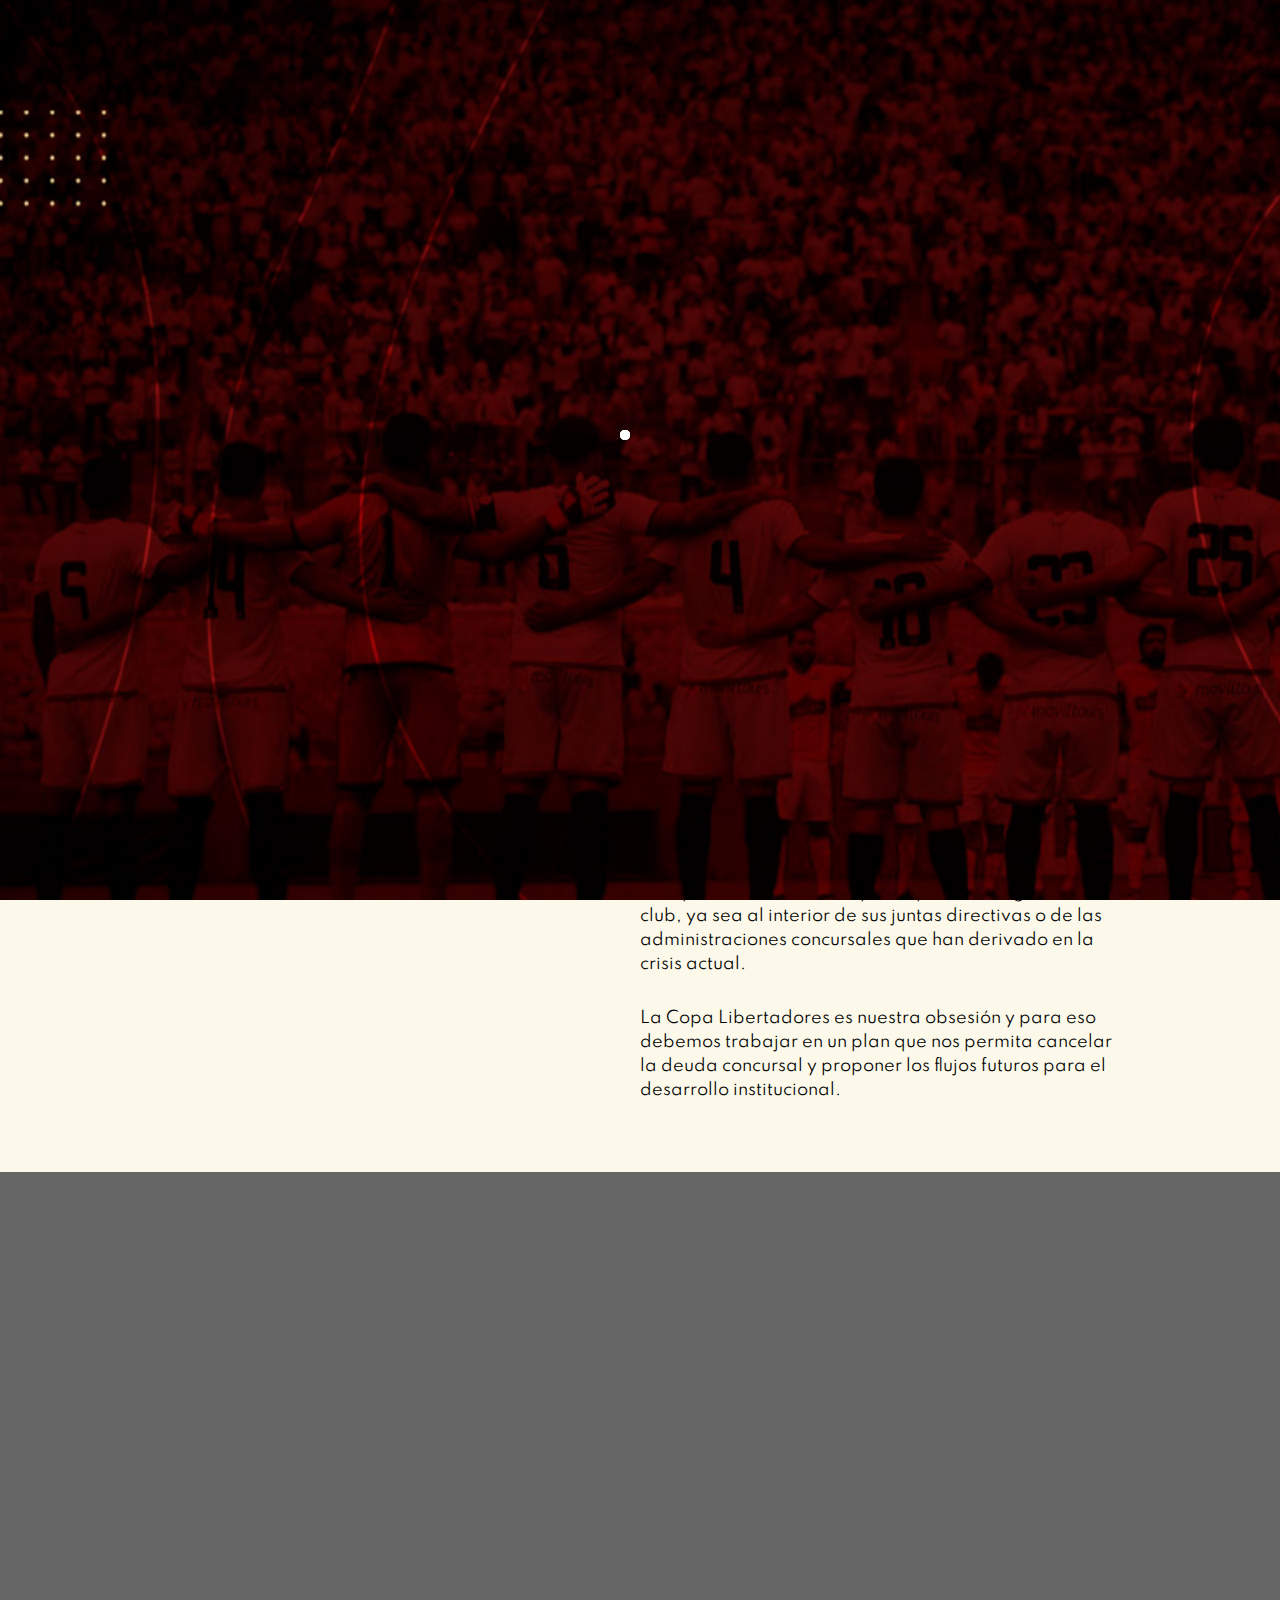
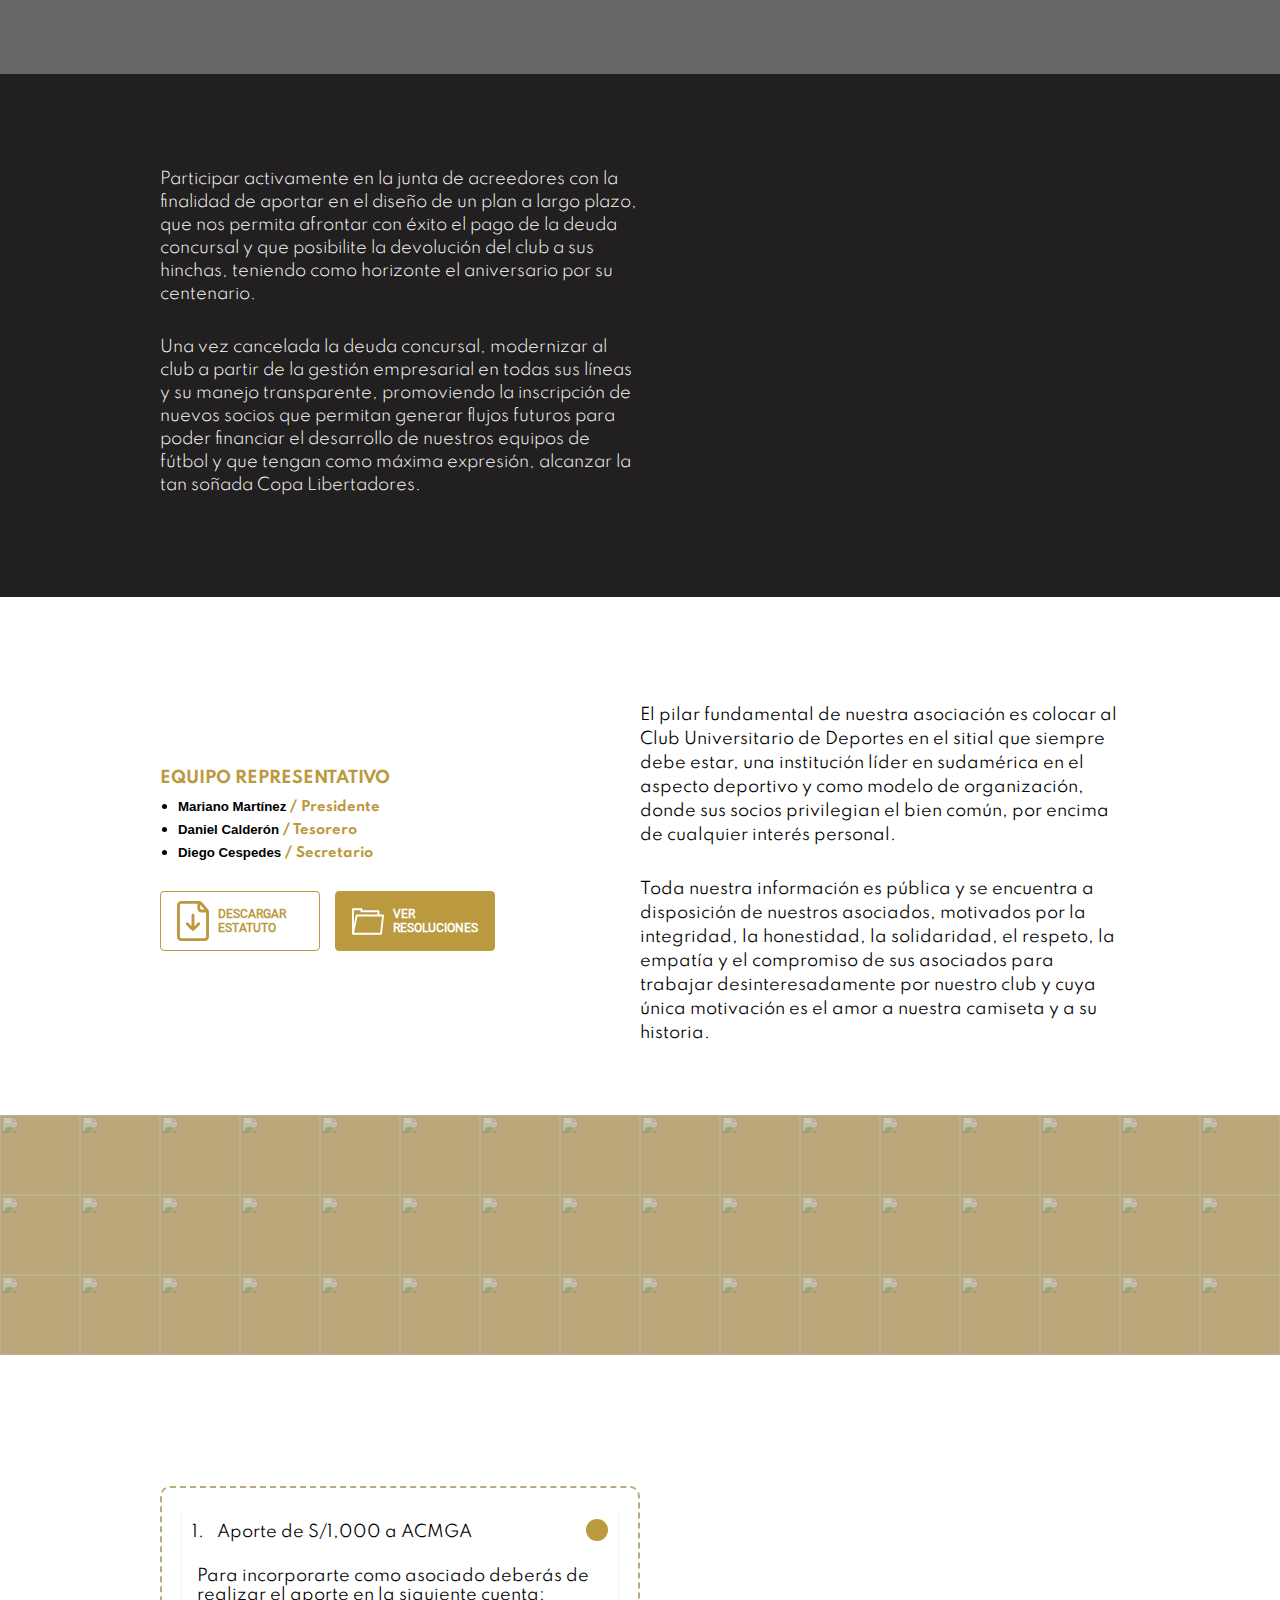
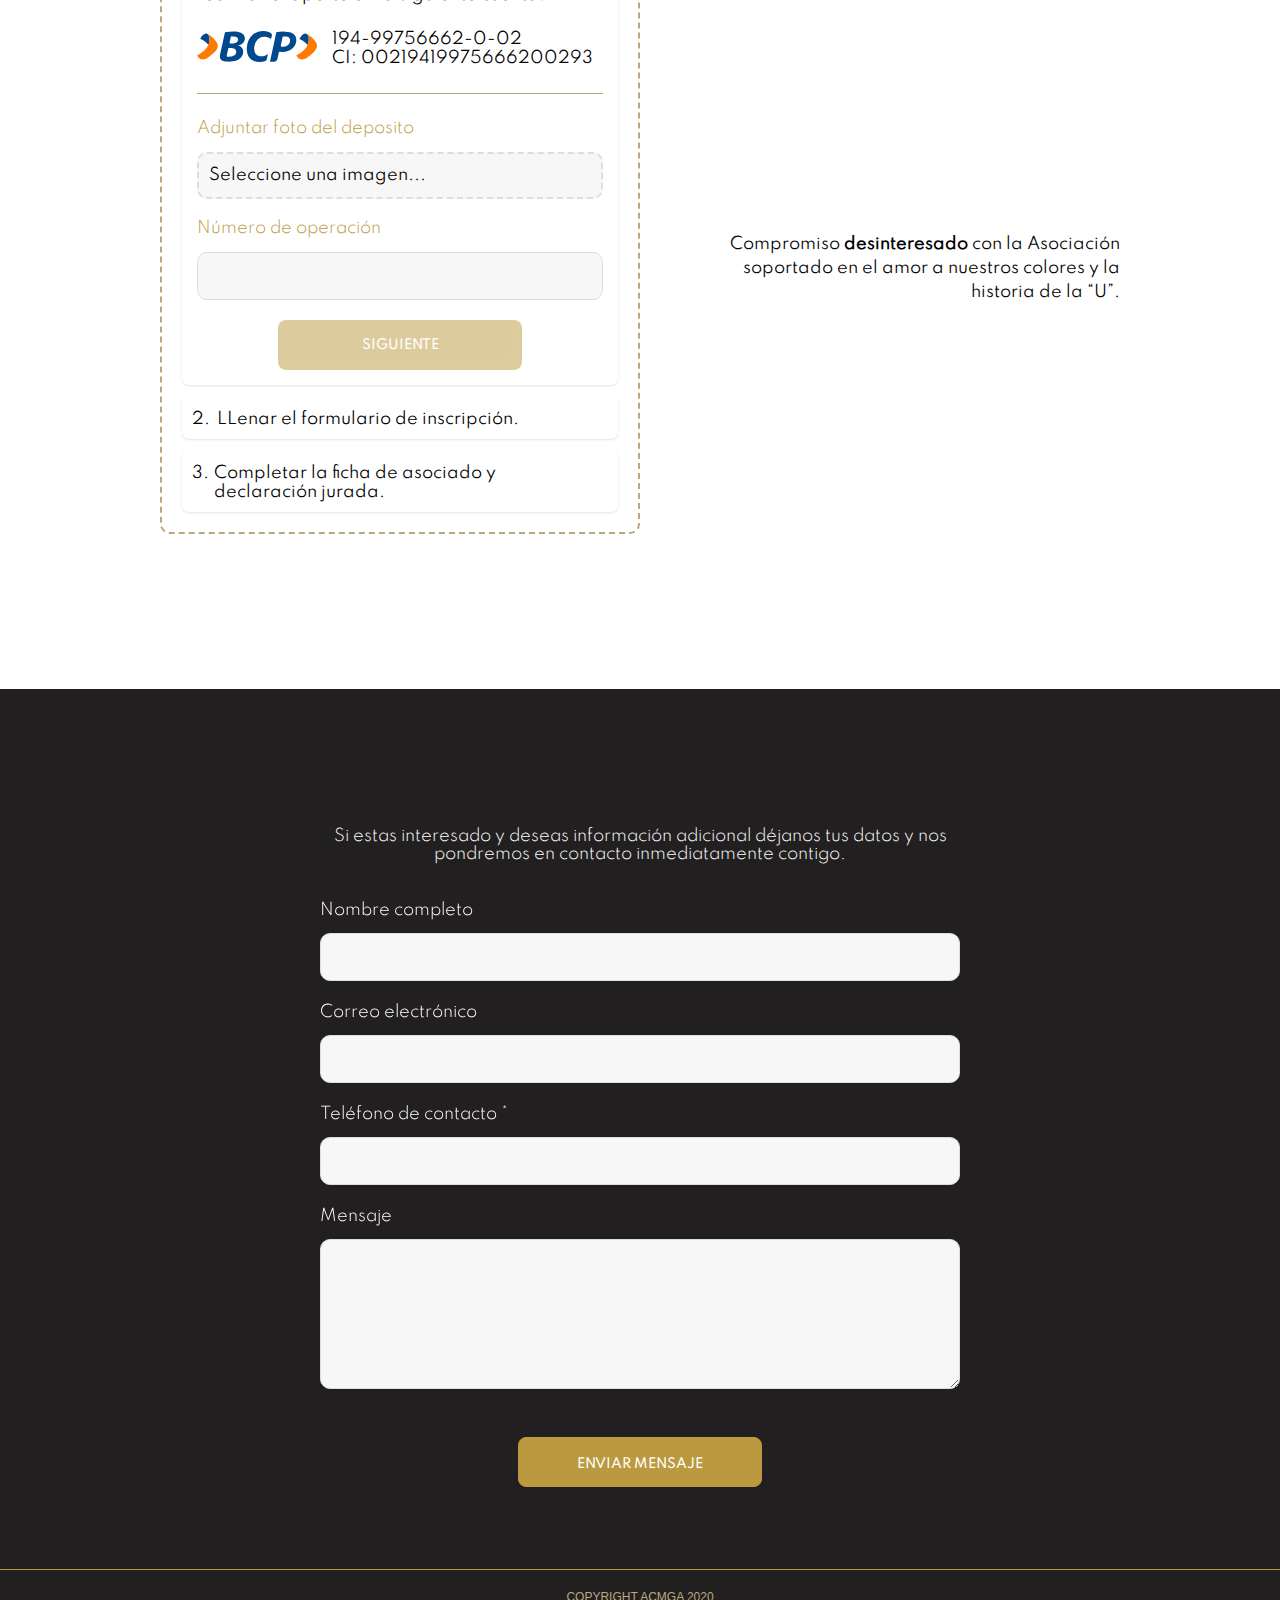
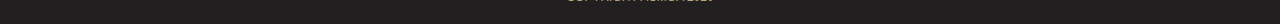
==== commit 1cf06375: "cambios en transparencia" ====
--- a/index.html
+++ b/index.html
@@ -160,12 +160,20 @@
       <div class="transparency__contentLeft">
         <div class="wrapperLeft">
           <p data-aos="fade-right" data-aos-anchor-placement="top-center">TRANSPARENCIA</p>
+          <div class="transparency__team">
+            <h4>EQUIPO REPRESENTATIVO</h4>
+            <ul>
+              <li><h5>Mariano Martínez <span>/ Presidente</span></h5></li>
+              <li><h5>Daniel Calderón <span>/ Tesorero</span></h5></li>
+              <li><h5>Diego Cespedes <span>/ Secretario</span></h5></li>
+            </ul>
+          </div>
           <div>
             <a href="assets/estatuto_ACMGA.pdf" class="wrapperLeft__btnStatus" download>
               DESCARGAR <br/> ESTATUTO
             </a>
             <button class="wrapperLeft__btnTeam">
-              EQUIPO <br/> REPRESENTATIVO 
+              VER <br/> RESOLUCIONES 
             </button>
           </div>
         </div>
@@ -371,19 +379,19 @@
   <div class="teamRepresentative">
     <di class="teamRepresentative__popUp">
       <img class="popUp__close"" src="src/svg/close.svg" alt="close">
-        <h2>Representantes</h2>
-        <li>
-          <strong>Presidente</strong>
-          Mariano Martínez
-        </li>
-        <li>
-          <strong>Tesorero</strong>
-          Daniel Calderón
-        </li>
-        <li>
-          <strong>Secretario</strong>
-          Diego Cespedes
-        </li>
+        <h2>RESOLUCIONES</h2>
+        <ul>
+          <li>
+            <a href="assets/Res_426[F].pdf" target="_blank">
+              Res_426[F].pdf
+            </a>
+          </li>
+          <li>
+            <a href="assets/Res_427[F].pdf" target="_blank">
+              Res_427[F].pdf
+            </a>
+          </li>
+        </ul>
     </di>
   </div>
 
--- a/css/index.css
+++ b/css/index.css
@@ -749,6 +749,30 @@
   grid-template-columns: repeat(12, 1fr);
 }
 
+.wrapperLeft .transparency__team {
+  display: block;
+  margin-bottom: 30px;
+}
+
+.wrapperLeft .transparency__team h4 {
+  color: var(--gold);
+  font-family: Spartan-Bold, sans-serif;
+}
+
+.wrapperLeft .transparency__team ul {
+  padding-left: 18px;
+  margin-top: 9px;
+}
+
+.wrapperLeft .transparency__team ul li {
+  margin-bottom: 5px;
+}
+
+.wrapperLeft .transparency__team ul li h5 span {
+  color: var(--gold);
+  font-family: Spartan-Bold, sans-serif;
+}
+
 .wrapperLeft {
   grid-column: 4 / 13;
 }
@@ -756,7 +780,7 @@
 .wrapperLeft > p {
   color: var(--wine);
   font-size: 42px;
-  padding-bottom: 41px;
+  padding-bottom: 15px;
   font-family: Spartan-Bold, sans-serif;
 }
 
@@ -805,10 +829,10 @@
 
 .wrapperLeft__btnTeam::before {
   width: 32px;
-  height: 40px;
+  height: 27px;
   content: "";
   margin-right: 9px;
-  background: url('../src/svg/peoples.svg');
+  background: url('../src/svg/file.svg');
   background-repeat: no-repeat;
   background-size: contain;
 }
@@ -919,8 +943,45 @@
   color: var(--gold);
 }
 
-.teamRepresentative__popUp > li {
+
+.teamRepresentative__popUp > ul {
+  list-style: none;
+}
+
+.teamRepresentative__popUp > ul > li {
   padding-bottom: 15px;
+}
+
+.teamRepresentative__popUp > ul > li > a {
+  width: 100%;
+  height: 40px;
+  display: flex;
+  align-items: center;
+  box-shadow: 0 5px 8px rgba(180,180,180,0.12), 0 3px 8px rgba(180,180,180,0.24);
+  transition: all 0.3s cubic-bezier(.25,.8,.25,1);
+  border-radius: 7px;
+  padding: 10px 15px;
+  text-decoration: none;
+  color: var(--secondBlack);
+  position: relative;
+}
+
+.teamRepresentative__popUp > ul > li > a:after {
+  content: '';
+  position: absolute;
+  right: 10px;
+  top: 50%;
+  width: 20px;
+  height: 15px;
+  transform: translateY(-50%);
+  background: url('../src/svg/eye.svg');
+  background-repeat: no-repeat;
+  background-size: contain;
+}
+
+.teamRepresentative__popUp > ul > li > a:hover {
+  background-color: var(--secondBlack);
+  color: var(--white);
 }
 
 @keyframes moveSlideshow {
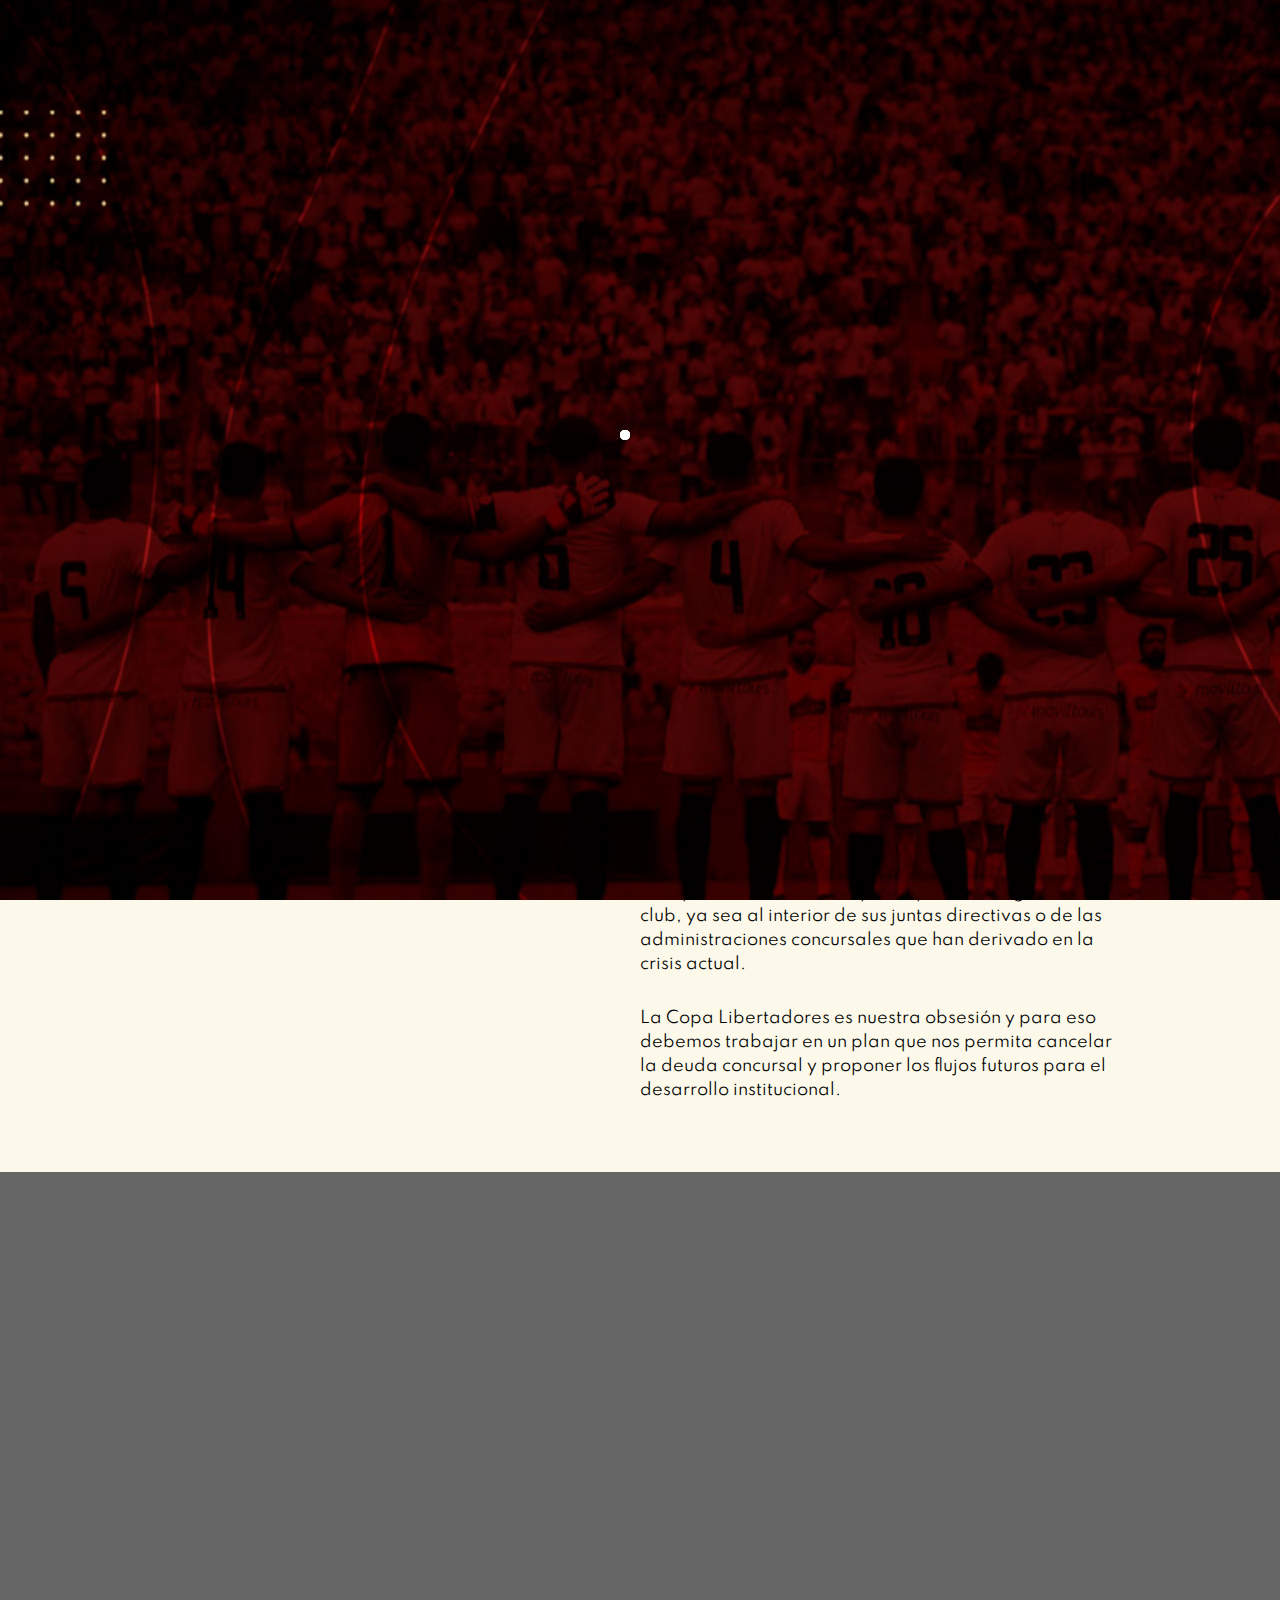
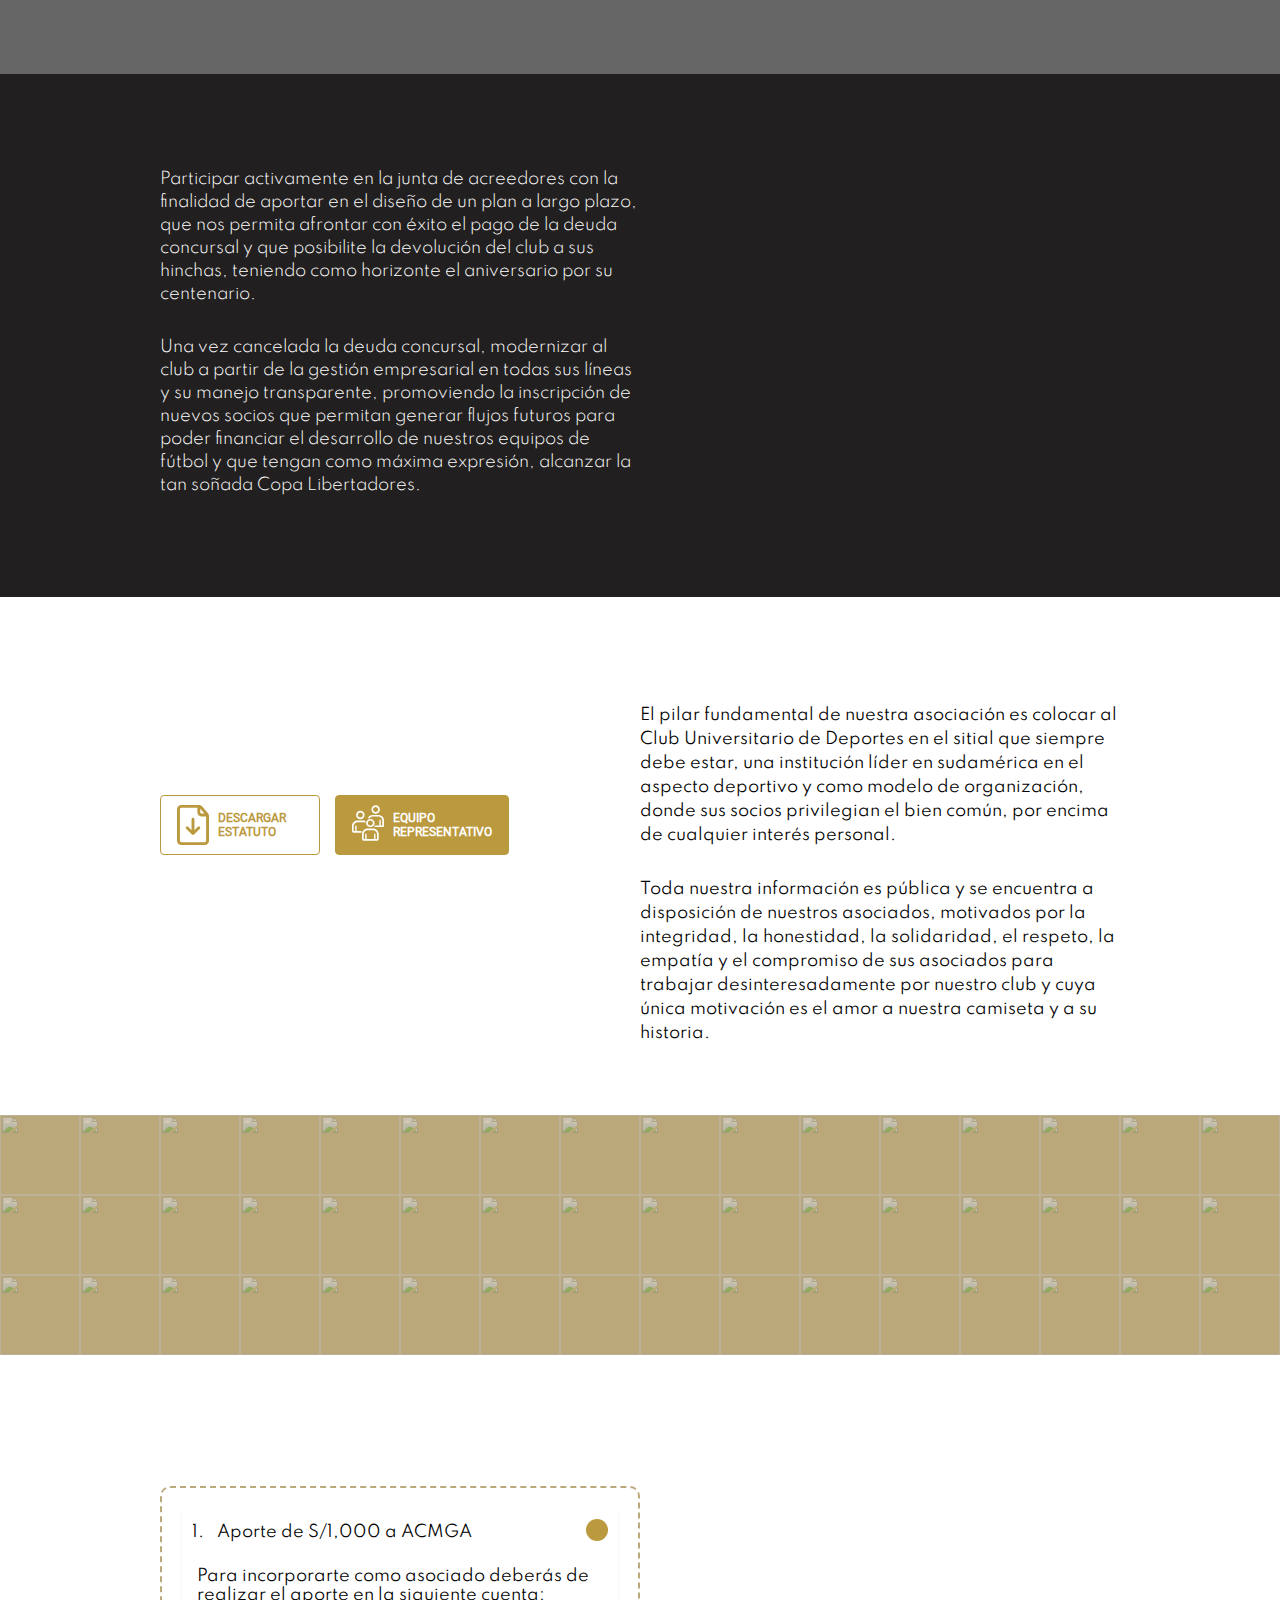
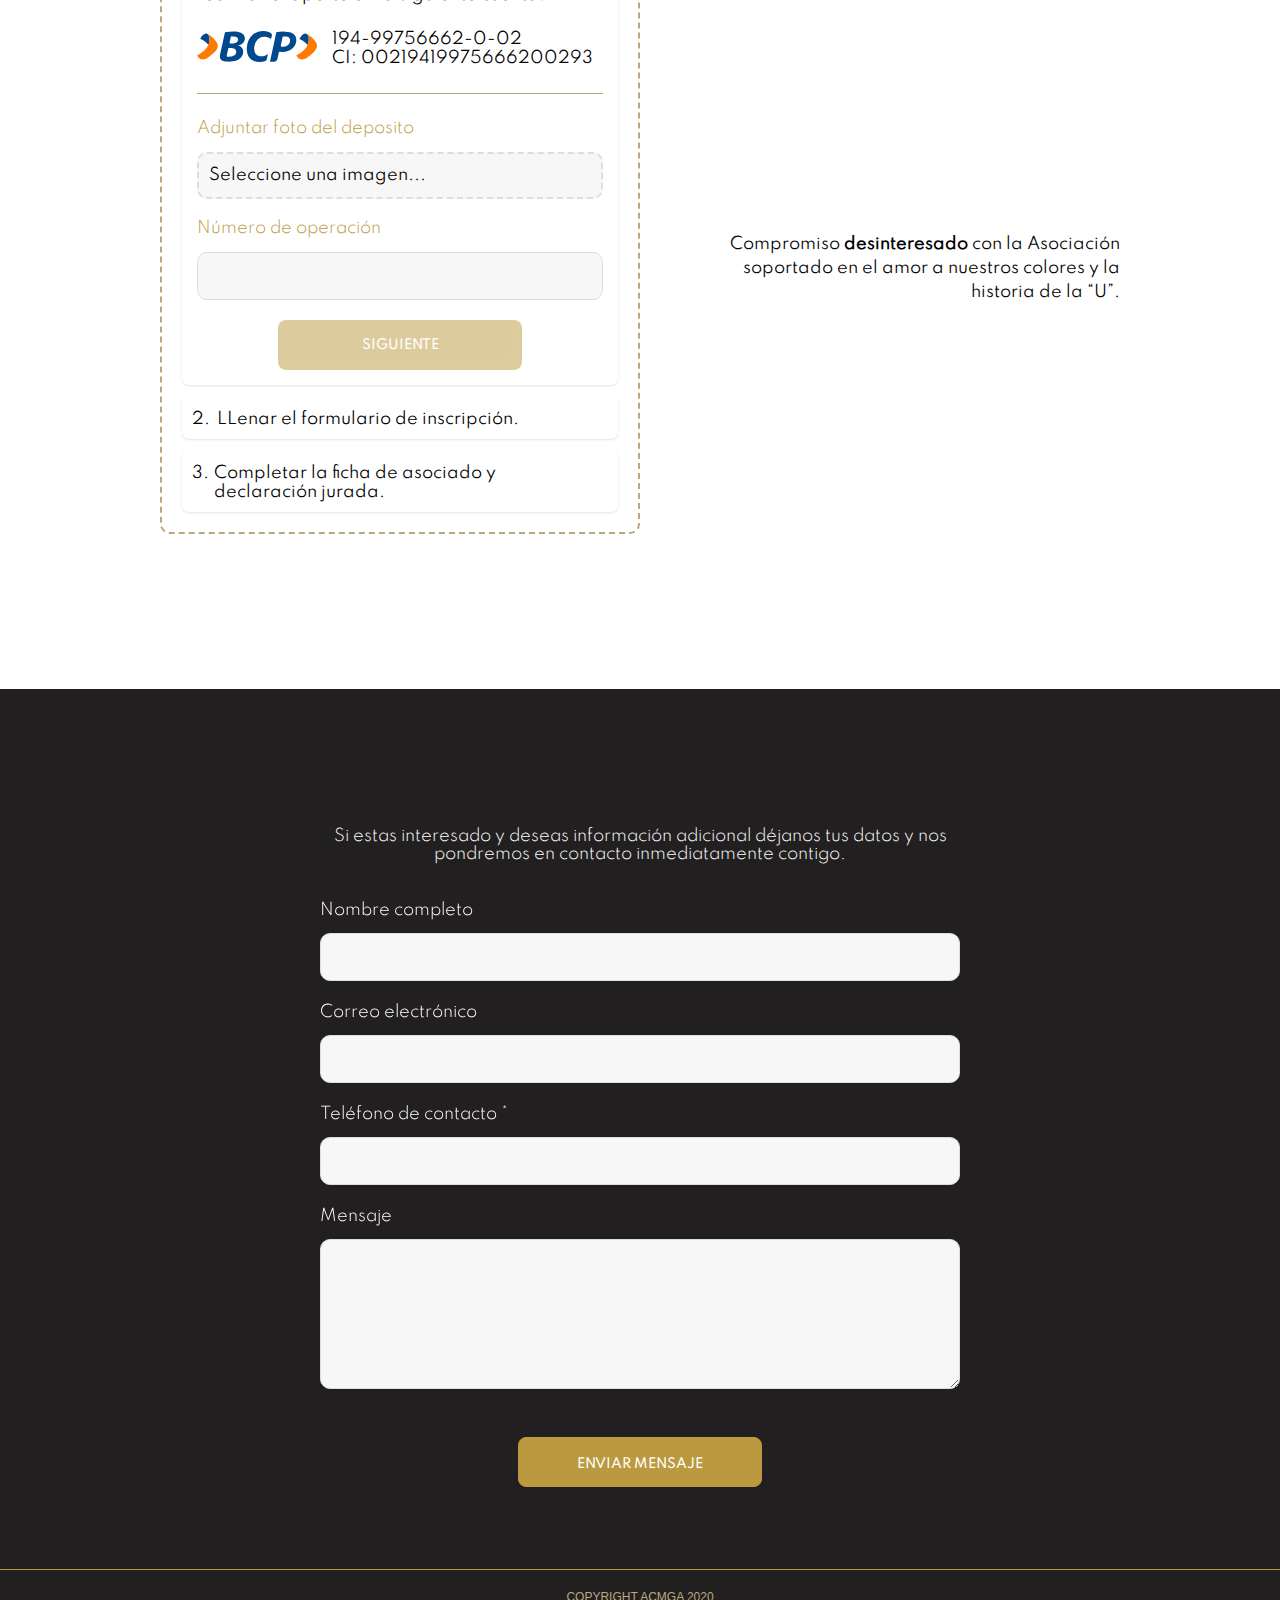
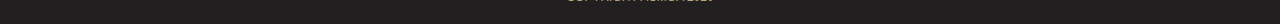
==== commit 70e16038: "reajuste de validacion de campos" ====
--- a/index.html
+++ b/index.html
@@ -160,20 +160,12 @@
       <div class="transparency__contentLeft">
         <div class="wrapperLeft">
           <p data-aos="fade-right" data-aos-anchor-placement="top-center">TRANSPARENCIA</p>
-          <div class="transparency__team">
-            <h4>EQUIPO REPRESENTATIVO</h4>
-            <ul>
-              <li><h5>Mariano Martínez <span>/ Presidente</span></h5></li>
-              <li><h5>Daniel Calderón <span>/ Tesorero</span></h5></li>
-              <li><h5>Diego Cespedes <span>/ Secretario</span></h5></li>
-            </ul>
-          </div>
           <div>
             <a href="assets/estatuto_ACMGA.pdf" class="wrapperLeft__btnStatus" download>
               DESCARGAR <br/> ESTATUTO
             </a>
             <button class="wrapperLeft__btnTeam">
-              VER <br/> RESOLUCIONES 
+              EQUIPO <br/> REPRESENTATIVO 
             </button>
           </div>
         </div>
@@ -201,7 +193,7 @@
 
       <div class="takePart__contentLeft">
         <div class="outline">
-          <form id="formTakePart" class="formSteps">
+          <form id="formTakePart" class="formSteps" novalidate>
             <ul>
               <li id="formTakePart1" class="formSteps__content active">
                 <div class="formSteps__tab">
@@ -283,13 +275,13 @@
                       <input autocomplete="off" type="email" id="mail" name="mail">
                     </div>
                     <div id="spinner2">
-                      <div class="sk2-chase">
-                        <div class="sk2-chase-dot"></div>
-                        <div class="sk2-chase-dot"></div>
-                        <div class="sk2-chase-dot"></div>
-                        <div class="sk2-chase-dot"></div>
-                        <div class="sk2-chase-dot"></div>
-                        <div class="sk2-chase-dot"></div>
+                      <div class="sk2-chase-2">
+                        <div class="sk2-chase-dot-2"></div>
+                        <div class="sk2-chase-dot-2"></div>
+                        <div class="sk2-chase-dot-2"></div>
+                        <div class="sk2-chase-dot-2"></div>
+                        <div class="sk2-chase-dot-2"></div>
+                        <div class="sk2-chase-dot-2"></div>
                       </div>
                     </div>
                     <button type="submit" id="btnStepTwo" class="formSteps__button" data-step="2" disabled>ENVIAR</button>
@@ -379,19 +371,19 @@
   <div class="teamRepresentative">
     <di class="teamRepresentative__popUp">
       <img class="popUp__close"" src="src/svg/close.svg" alt="close">
-        <h2>RESOLUCIONES</h2>
-        <ul>
-          <li>
-            <a href="assets/Res_426[F].pdf" target="_blank">
-              Res_426[F].pdf
-            </a>
-          </li>
-          <li>
-            <a href="assets/Res_427[F].pdf" target="_blank">
-              Res_427[F].pdf
-            </a>
-          </li>
-        </ul>
+        <h2>Representantes</h2>
+        <li>
+          <strong>Presidente</strong>
+          Mariano Martínez
+        </li>
+        <li>
+          <strong>Tesorero</strong>
+          Daniel Calderón
+        </li>
+        <li>
+          <strong>Secretario</strong>
+          Diego Cespedes
+        </li>
     </di>
   </div>
 
--- a/css/index.css
+++ b/css/index.css
@@ -104,19 +104,20 @@
 }
 
 #spinner2 {
-  display: none;
+  display: block;
   justify-content: center;
   padding: 2rem 0;
 }
 
-.sk2-chase {
+.sk2-chase-2 {
+  margin: auto;
   width: 40px !important;
   height: 40px !important;
   position: relative !important;
   animation: sk-chase 2.5s infinite linear both;
 }
 
-.sk2-chase-dot {
+.sk2-chase-dot-2 {
   width: 100%;
   height: 100%;
   padding-bottom: 0 !important;
@@ -126,28 +127,28 @@
   animation: sk2-chase-dot 2.0s infinite ease-in-out both; 
 }
 
-.sk2-chase-dot:before {
+.sk2-chase-dot-2:before {
   content: '';
   display: block;
   width: 25%;
   height: 25%;
-  background-color: var(--white);
+  background-color: var(--gold);
   border-radius: 100%;
   animation: sk2-chase-dot-before 2.0s infinite ease-in-out both; 
 }
 
-.sk2-chase-dot:nth-child(1) { animation-delay: -1.1s; }
-.sk2-chase-dot:nth-child(2) { animation-delay: -1.0s; }
-.sk2-chase-dot:nth-child(3) { animation-delay: -0.9s; }
-.sk2-chase-dot:nth-child(4) { animation-delay: -0.8s; }
-.sk2-chase-dot:nth-child(5) { animation-delay: -0.7s; }
-.sk2-chase-dot:nth-child(6) { animation-delay: -0.6s; }
-.sk2-chase-dot:nth-child(1):before { animation-delay: -1.1s; }
-.sk2-chase-dot:nth-child(2):before { animation-delay: -1.0s; }
-.sk2-chase-dot:nth-child(3):before { animation-delay: -0.9s; }
-.sk2-chase-dot:nth-child(4):before { animation-delay: -0.8s; }
-.sk2-chase-dot:nth-child(5):before { animation-delay: -0.7s; }
-.sk2-chase-dot:nth-child(6):before { animation-delay: -0.6s; }
+.sk2-chase-dot-2:nth-child(1) { animation-delay: -1.1s; }
+.sk2-chase-dot-2:nth-child(2) { animation-delay: -1.0s; }
+.sk2-chase-dot-2:nth-child(3) { animation-delay: -0.9s; }
+.sk2-chase-dot-2:nth-child(4) { animation-delay: -0.8s; }
+.sk2-chase-dot-2:nth-child(5) { animation-delay: -0.7s; }
+.sk2-chase-dot-2:nth-child(6) { animation-delay: -0.6s; }
+.sk2-chase-dot-2:nth-child(1):before { animation-delay: -1.1s; }
+.sk2-chase-dot-2:nth-child(2):before { animation-delay: -1.0s; }
+.sk2-chase-dot-2:nth-child(3):before { animation-delay: -0.9s; }
+.sk2-chase-dot-2:nth-child(4):before { animation-delay: -0.8s; }
+.sk2-chase-dot-2:nth-child(5):before { animation-delay: -0.7s; }
+.sk2-chase-dot-2:nth-child(6):before { animation-delay: -0.6s; }
 
 @keyframes sk2-chase {
   100% { transform: rotate(360deg); } 
@@ -749,30 +750,6 @@
   grid-template-columns: repeat(12, 1fr);
 }
 
-.wrapperLeft .transparency__team {
-  display: block;
-  margin-bottom: 30px;
-}
-
-.wrapperLeft .transparency__team h4 {
-  color: var(--gold);
-  font-family: Spartan-Bold, sans-serif;
-}
-
-.wrapperLeft .transparency__team ul {
-  padding-left: 18px;
-  margin-top: 9px;
-}
-
-.wrapperLeft .transparency__team ul li {
-  margin-bottom: 5px;
-}
-
-.wrapperLeft .transparency__team ul li h5 span {
-  color: var(--gold);
-  font-family: Spartan-Bold, sans-serif;
-}
-
 .wrapperLeft {
   grid-column: 4 / 13;
 }
@@ -780,7 +757,7 @@
 .wrapperLeft > p {
   color: var(--wine);
   font-size: 42px;
-  padding-bottom: 15px;
+  padding-bottom: 41px;
   font-family: Spartan-Bold, sans-serif;
 }
 
@@ -829,10 +806,10 @@
 
 .wrapperLeft__btnTeam::before {
   width: 32px;
-  height: 27px;
+  height: 40px;
   content: "";
   margin-right: 9px;
-  background: url('../src/svg/file.svg');
+  background: url('../src/svg/peoples.svg');
   background-repeat: no-repeat;
   background-size: contain;
 }
@@ -943,45 +920,8 @@
   color: var(--gold);
 }
 
-
-.teamRepresentative__popUp > ul {
-  list-style: none;
-}
-
-.teamRepresentative__popUp > ul > li {
+.teamRepresentative__popUp > li {
   padding-bottom: 15px;
-}
-
-.teamRepresentative__popUp > ul > li > a {
-  width: 100%;
-  height: 40px;
-  display: flex;
-  align-items: center;
-  box-shadow: 0 5px 8px rgba(180,180,180,0.12), 0 3px 8px rgba(180,180,180,0.24);
-  transition: all 0.3s cubic-bezier(.25,.8,.25,1);
-  border-radius: 7px;
-  padding: 10px 15px;
-  text-decoration: none;
-  color: var(--secondBlack);
-  position: relative;
-}
-
-.teamRepresentative__popUp > ul > li > a:after {
-  content: '';
-  position: absolute;
-  right: 10px;
-  top: 50%;
-  width: 20px;
-  height: 15px;
-  transform: translateY(-50%);
-  background: url('../src/svg/eye.svg');
-  background-repeat: no-repeat;
-  background-size: contain;
-}
-
-.teamRepresentative__popUp > ul > li > a:hover {
-  background-color: var(--secondBlack);
-  color: var(--white);
 }
 
 @keyframes moveSlideshow {
@@ -1448,8 +1388,9 @@
 }
 
 .formSteps {
-  width: 100%;
+  /* width: 100%; */
   padding: 20px;
+  grid-column: span 12;
 }
 
 .formSteps > ul {
@@ -1513,6 +1454,7 @@
 
 .formSteps__info .account {
   display: flex;
+  flex-wrap: wrap;
   align-items: center;
   padding: 25px 0;
   border-bottom: 1px solid var(--beige);
@@ -1921,6 +1863,7 @@
 
   .contentRight__paragraph {
     text-align: center;
+    padding-bottom: 20px;
   }
 
   .contentRight > div {
@@ -1946,4 +1889,21 @@
   .postulant__content div {
     grid-column: span 12;
   }
-}
+
+  .formSteps__info p {
+    text-align: center;
+  }
+
+  .formSteps__info .account {
+    justify-content: center;
+  }
+
+  .account .account__logo {
+    margin-right: 0 !important;
+    margin-bottom: 15px !important;
+  }
+
+  .account .account__numbers {
+    text-align: center;
+  }
+}
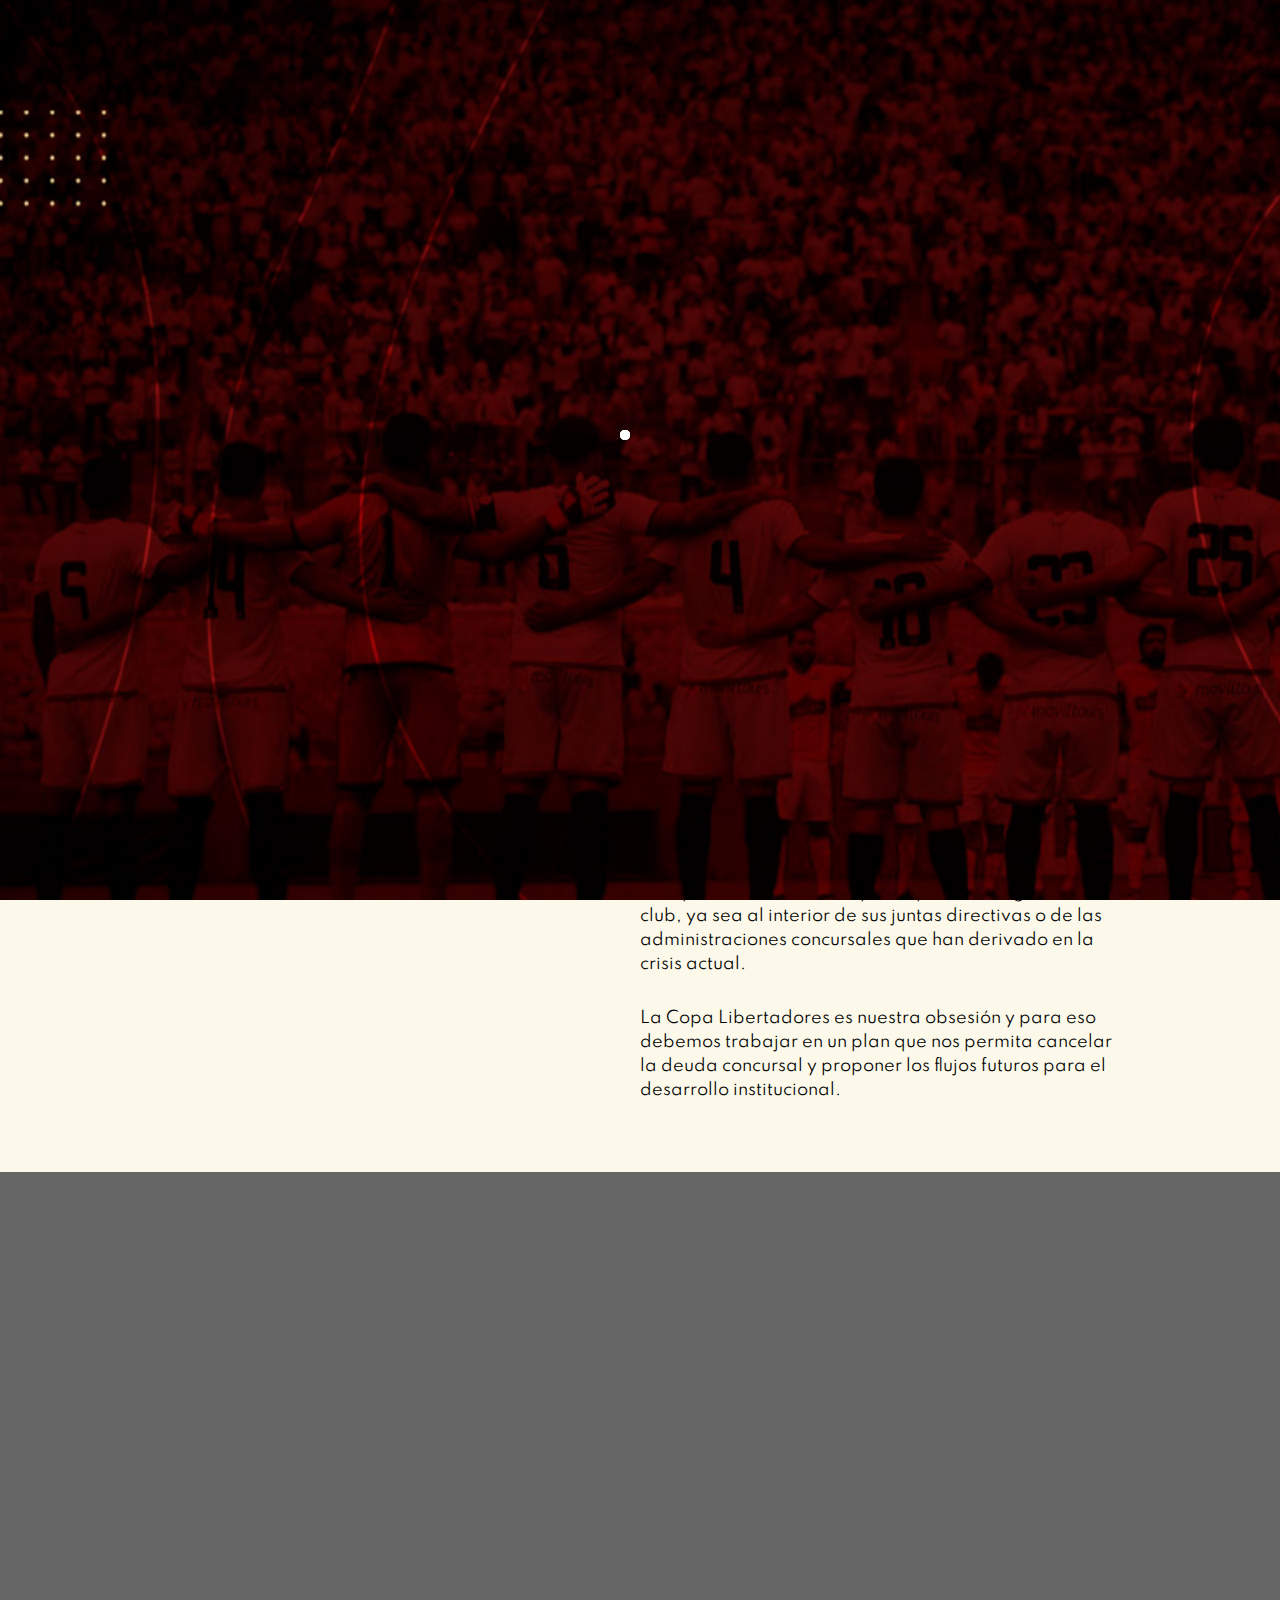
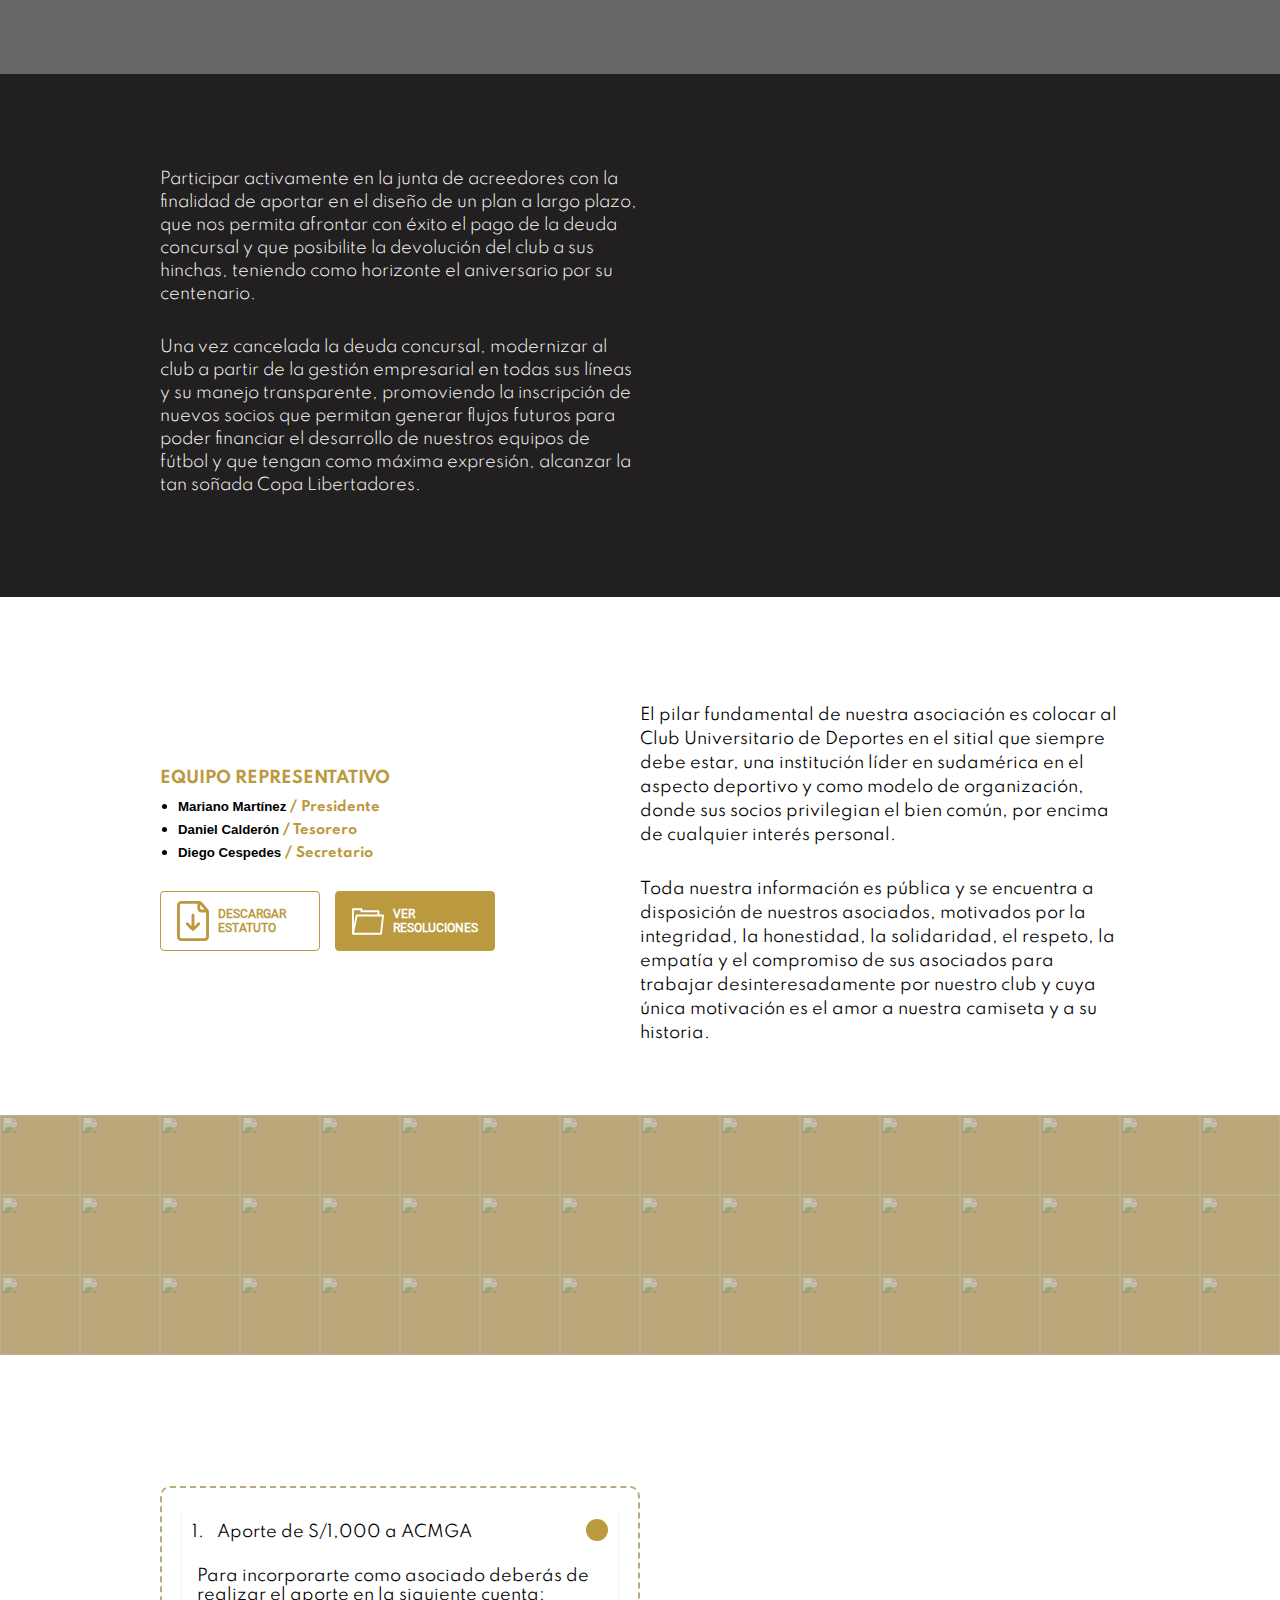
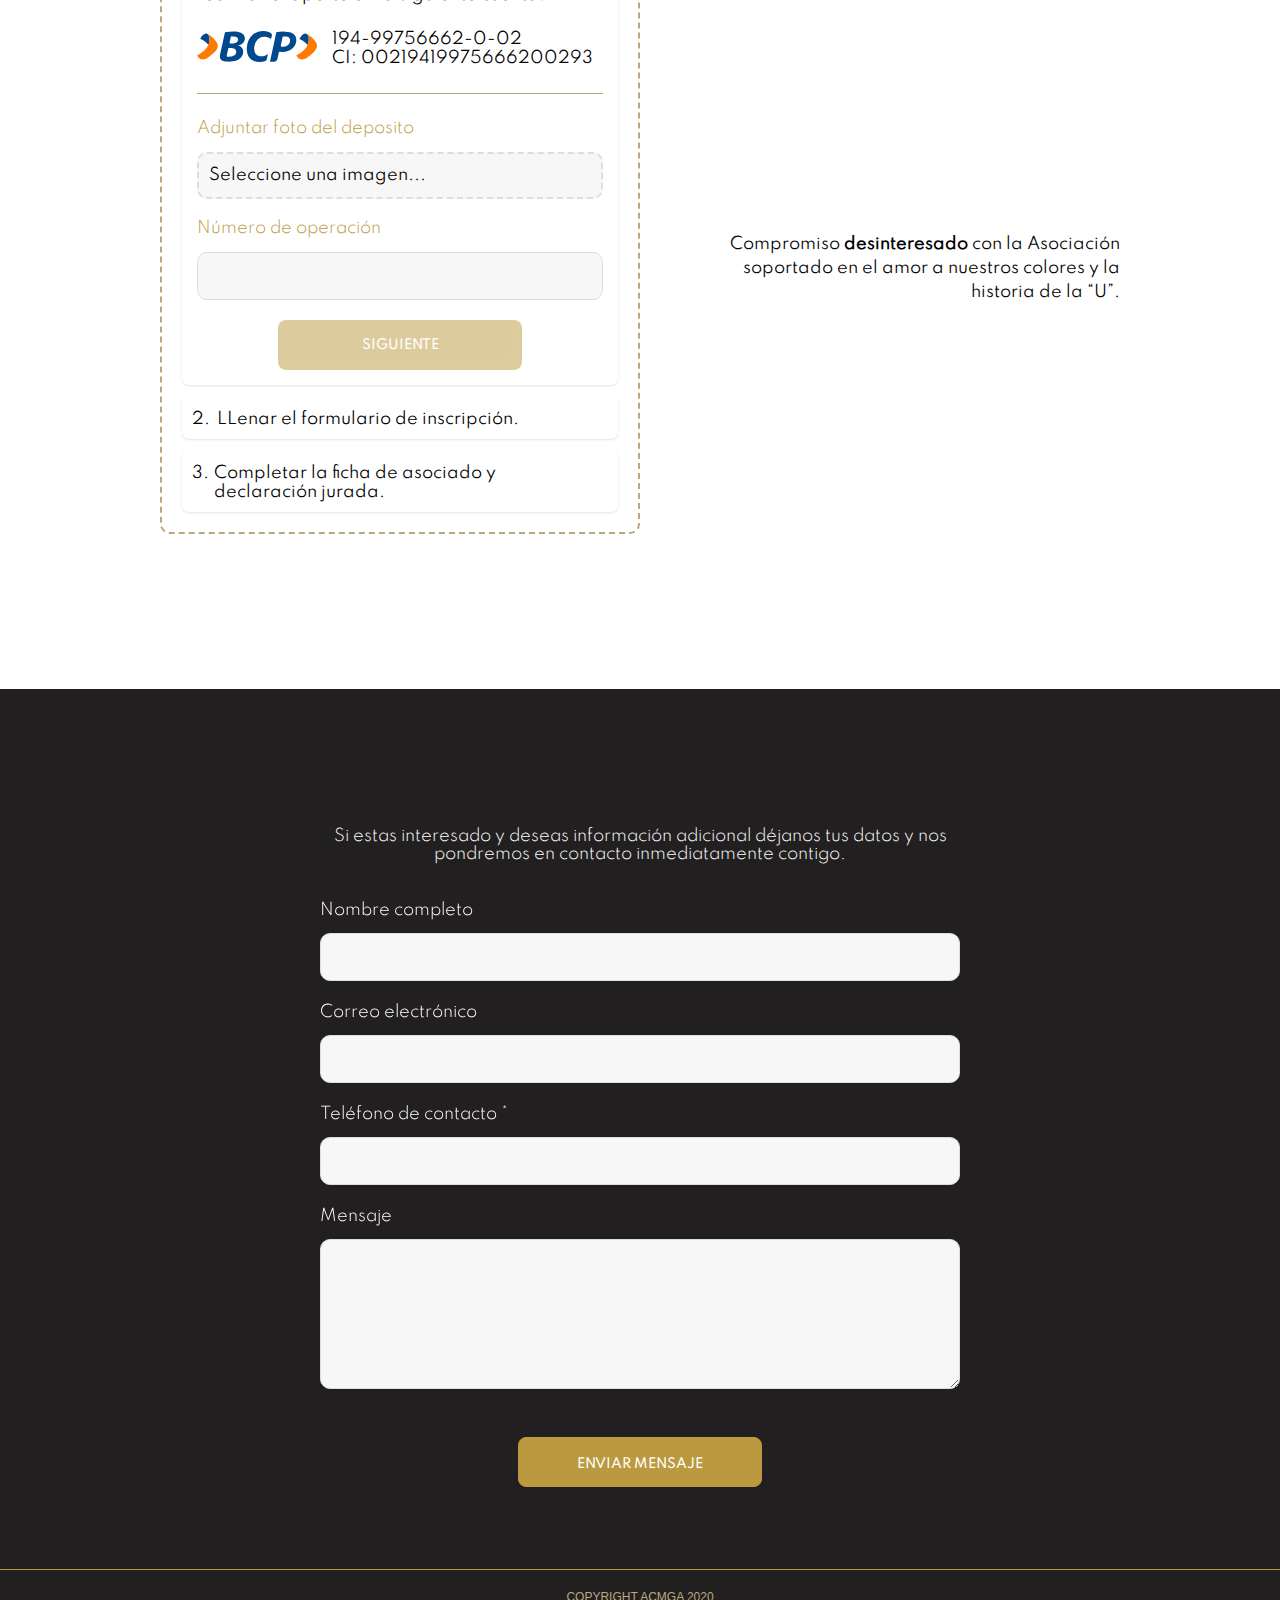
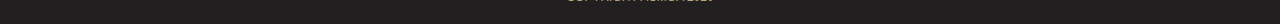
==== commit 17ff9258: "Merge branch 'master' of https://github.com/jimmylunad/cmga_web" ====
--- a/index.html
+++ b/index.html
@@ -160,12 +160,20 @@
       <div class="transparency__contentLeft">
         <div class="wrapperLeft">
           <p data-aos="fade-right" data-aos-anchor-placement="top-center">TRANSPARENCIA</p>
+          <div class="transparency__team">
+            <h4>EQUIPO REPRESENTATIVO</h4>
+            <ul>
+              <li><h5>Mariano Martínez <span>/ Presidente</span></h5></li>
+              <li><h5>Daniel Calderón <span>/ Tesorero</span></h5></li>
+              <li><h5>Diego Cespedes <span>/ Secretario</span></h5></li>
+            </ul>
+          </div>
           <div>
             <a href="assets/estatuto_ACMGA.pdf" class="wrapperLeft__btnStatus" download>
               DESCARGAR <br/> ESTATUTO
             </a>
             <button class="wrapperLeft__btnTeam">
-              EQUIPO <br/> REPRESENTATIVO 
+              VER <br/> RESOLUCIONES 
             </button>
           </div>
         </div>
@@ -371,19 +379,19 @@
   <div class="teamRepresentative">
     <di class="teamRepresentative__popUp">
       <img class="popUp__close"" src="src/svg/close.svg" alt="close">
-        <h2>Representantes</h2>
-        <li>
-          <strong>Presidente</strong>
-          Mariano Martínez
-        </li>
-        <li>
-          <strong>Tesorero</strong>
-          Daniel Calderón
-        </li>
-        <li>
-          <strong>Secretario</strong>
-          Diego Cespedes
-        </li>
+        <h2>RESOLUCIONES</h2>
+        <ul>
+          <li>
+            <a href="assets/Res_426[F].pdf" target="_blank">
+              Res_426[F].pdf
+            </a>
+          </li>
+          <li>
+            <a href="assets/Res_427[F].pdf" target="_blank">
+              Res_427[F].pdf
+            </a>
+          </li>
+        </ul>
     </di>
   </div>
 
--- a/css/index.css
+++ b/css/index.css
@@ -750,6 +750,30 @@
   grid-template-columns: repeat(12, 1fr);
 }
 
+.wrapperLeft .transparency__team {
+  display: block;
+  margin-bottom: 30px;
+}
+
+.wrapperLeft .transparency__team h4 {
+  color: var(--gold);
+  font-family: Spartan-Bold, sans-serif;
+}
+
+.wrapperLeft .transparency__team ul {
+  padding-left: 18px;
+  margin-top: 9px;
+}
+
+.wrapperLeft .transparency__team ul li {
+  margin-bottom: 5px;
+}
+
+.wrapperLeft .transparency__team ul li h5 span {
+  color: var(--gold);
+  font-family: Spartan-Bold, sans-serif;
+}
+
 .wrapperLeft {
   grid-column: 4 / 13;
 }
@@ -757,7 +781,7 @@
 .wrapperLeft > p {
   color: var(--wine);
   font-size: 42px;
-  padding-bottom: 41px;
+  padding-bottom: 15px;
   font-family: Spartan-Bold, sans-serif;
 }
 
@@ -806,10 +830,10 @@
 
 .wrapperLeft__btnTeam::before {
   width: 32px;
-  height: 40px;
+  height: 27px;
   content: "";
   margin-right: 9px;
-  background: url('../src/svg/peoples.svg');
+  background: url('../src/svg/file.svg');
   background-repeat: no-repeat;
   background-size: contain;
 }
@@ -920,8 +944,45 @@
   color: var(--gold);
 }
 
-.teamRepresentative__popUp > li {
+
+.teamRepresentative__popUp > ul {
+  list-style: none;
+}
+
+.teamRepresentative__popUp > ul > li {
   padding-bottom: 15px;
+}
+
+.teamRepresentative__popUp > ul > li > a {
+  width: 100%;
+  height: 40px;
+  display: flex;
+  align-items: center;
+  box-shadow: 0 5px 8px rgba(180,180,180,0.12), 0 3px 8px rgba(180,180,180,0.24);
+  transition: all 0.3s cubic-bezier(.25,.8,.25,1);
+  border-radius: 7px;
+  padding: 10px 15px;
+  text-decoration: none;
+  color: var(--secondBlack);
+  position: relative;
+}
+
+.teamRepresentative__popUp > ul > li > a:after {
+  content: '';
+  position: absolute;
+  right: 10px;
+  top: 50%;
+  width: 20px;
+  height: 15px;
+  transform: translateY(-50%);
+  background: url('../src/svg/eye.svg');
+  background-repeat: no-repeat;
+  background-size: contain;
+}
+
+.teamRepresentative__popUp > ul > li > a:hover {
+  background-color: var(--secondBlack);
+  color: var(--white);
 }
 
 @keyframes moveSlideshow {
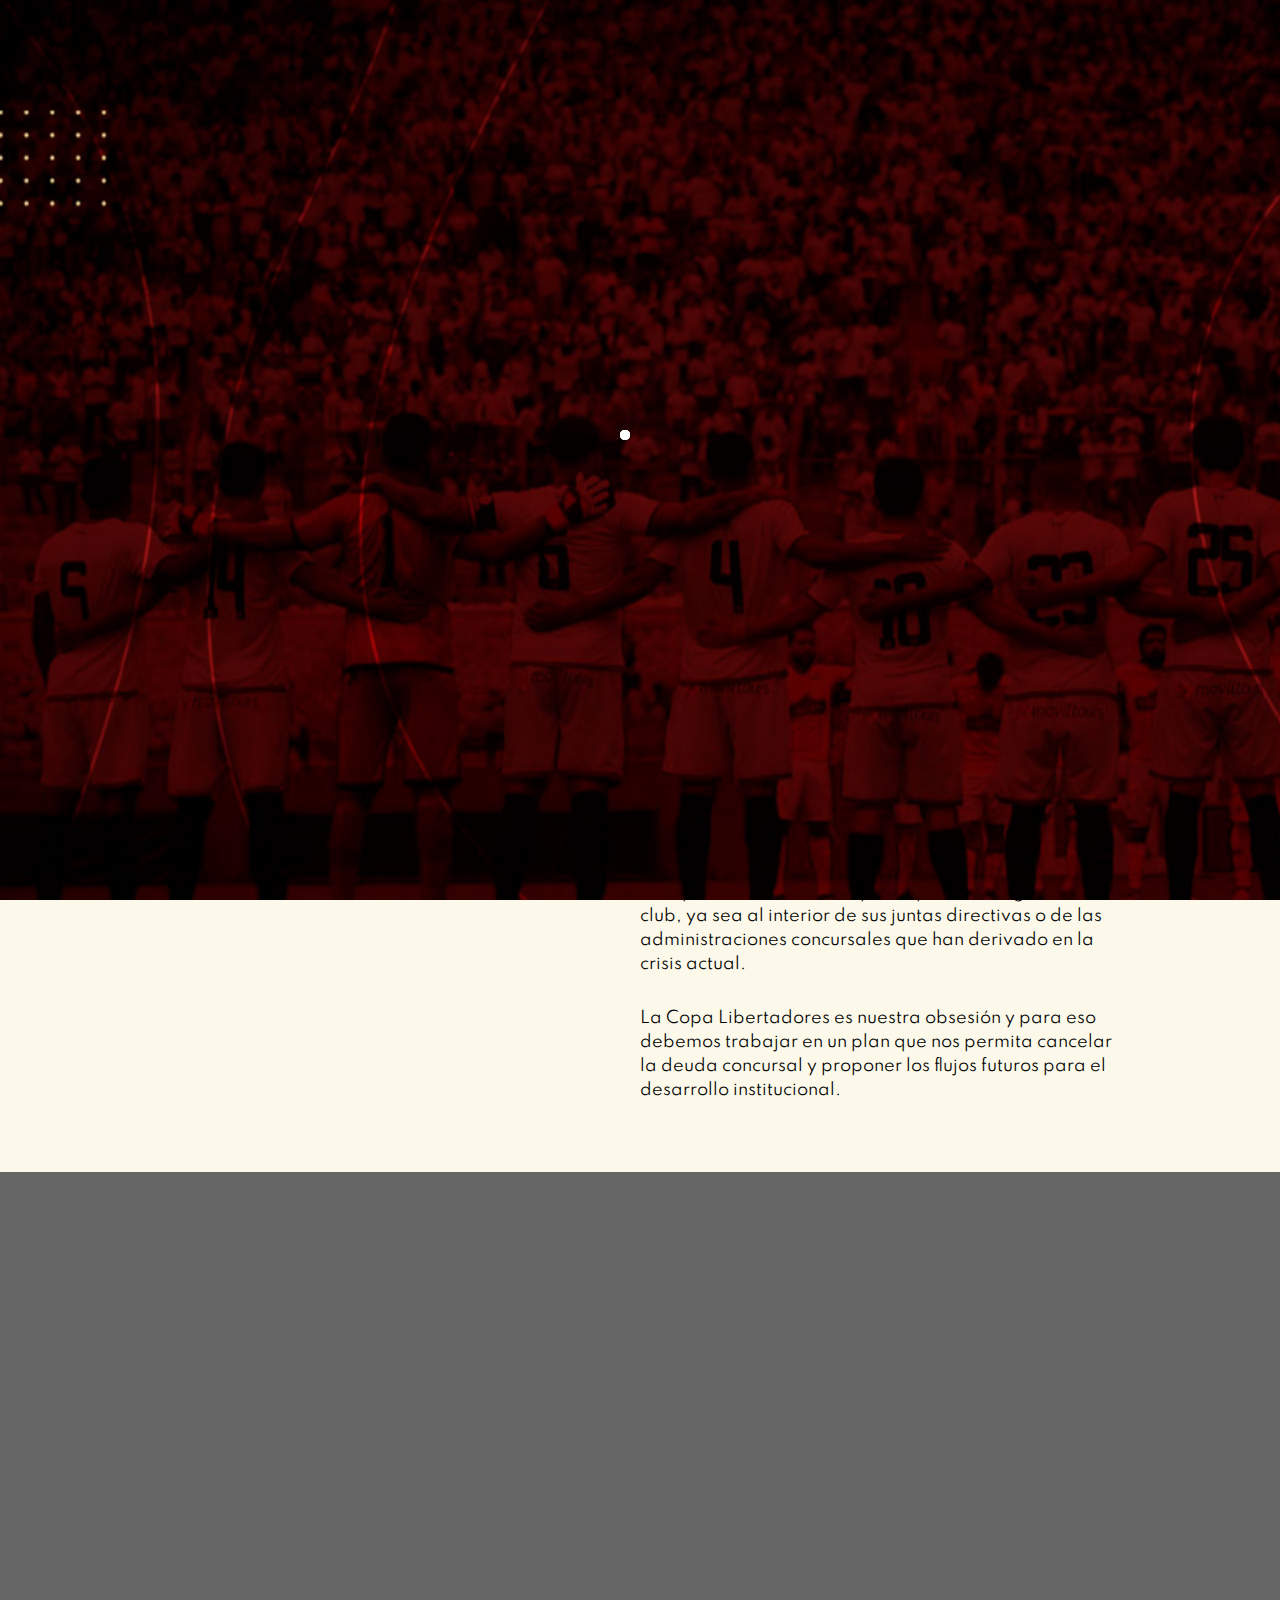
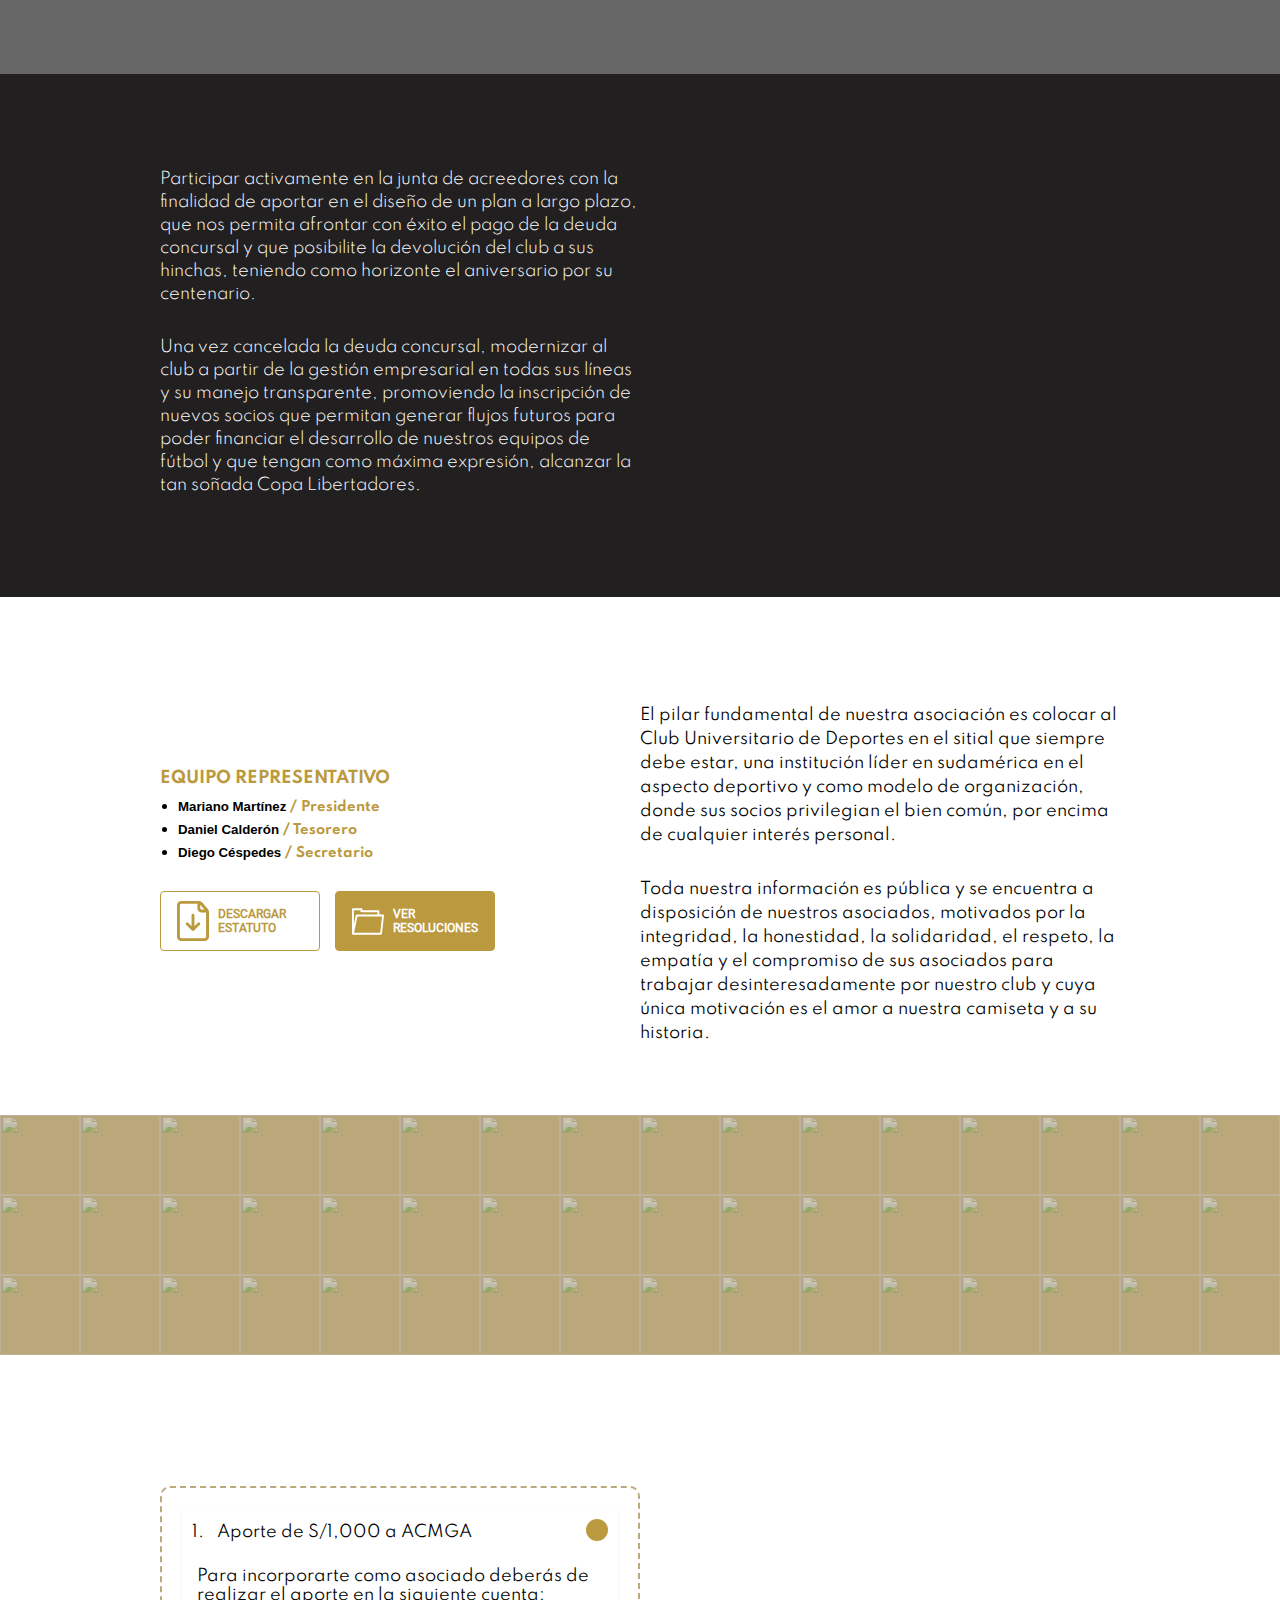
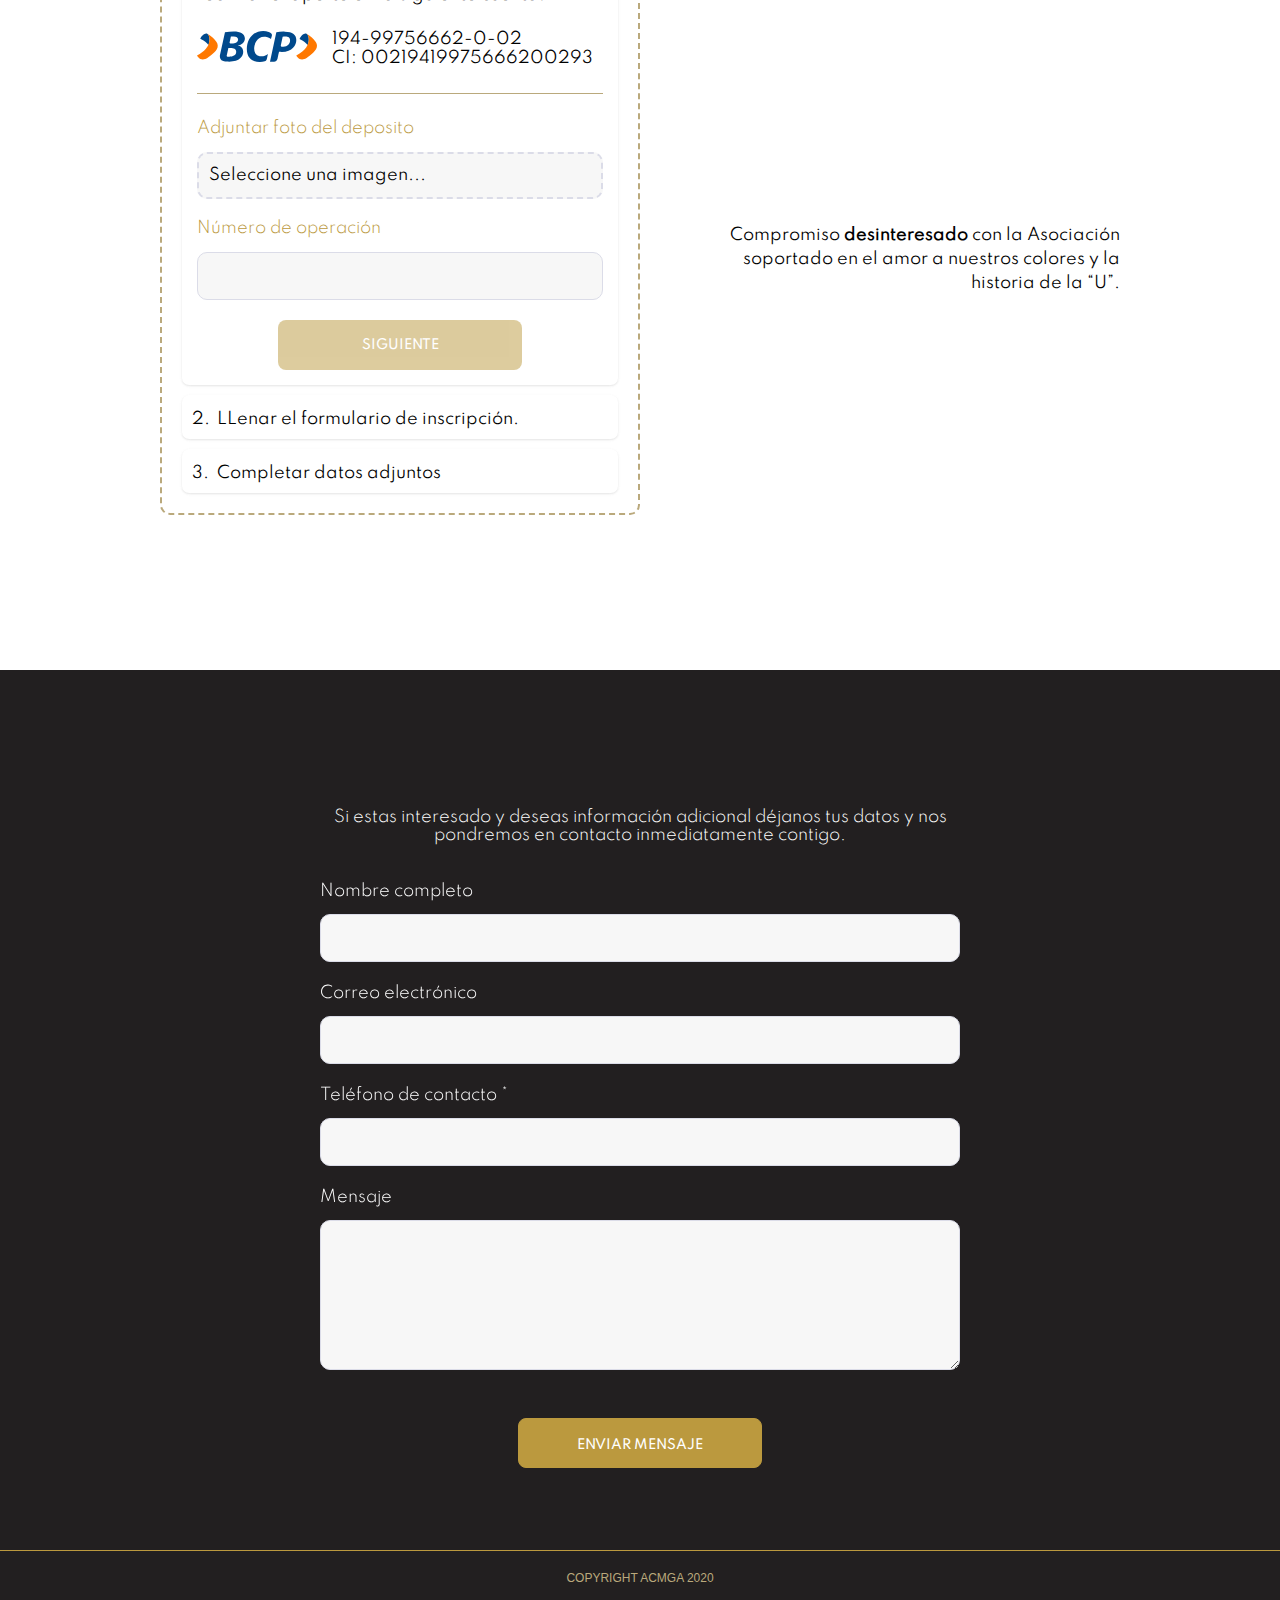
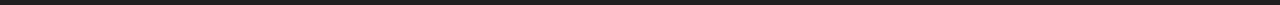
==== commit 728a7c6e: "cambios en la base" ====
--- a/index.html
+++ b/index.html
@@ -53,7 +53,7 @@
           ¡SÚMATE, EL CLUB TE NECESITA!
         </p>
         <div class="containerBar">
-        	<p class="containerBar__textTop">Objetivos acreencias - Junio 2021</p>
+        	<p class="containerBar__textTop">Objetivo en acreencias - Junio 2021</p>
         	<div class="containerBar__bar">
         		<div class="containerBar__progress"></div>
         	</div>
@@ -165,7 +165,7 @@
             <ul>
               <li><h5>Mariano Martínez <span>/ Presidente</span></h5></li>
               <li><h5>Daniel Calderón <span>/ Tesorero</span></h5></li>
-              <li><h5>Diego Cespedes <span>/ Secretario</span></h5></li>
+              <li><h5>Diego Céspedes <span>/ Secretario</span></h5></li>
             </ul>
           </div>
           <div>
@@ -300,9 +300,12 @@
                 <div class="formSteps__tab">
                   <div class="title">
                     <span>3.</span>
-                    <p>Completar la ficha de asociado y declaración jurada.</p>
+                    <p>Completar datos adjuntos</p>
                   </div>
                   <div class="status"></div>
+                </div>
+                <div class="formSteps__info">
+                  <p>Gracias por registrarte, un representante se pondrá en contacto contigo para confirmar tu inscripción.</p>
                 </div>
               </li>
             </ul>
--- a/css/index.css
+++ b/css/index.css
@@ -104,7 +104,7 @@
 }
 
 #spinner2 {
-  display: block;
+  display: none;
   justify-content: center;
   padding: 2rem 0;
 }
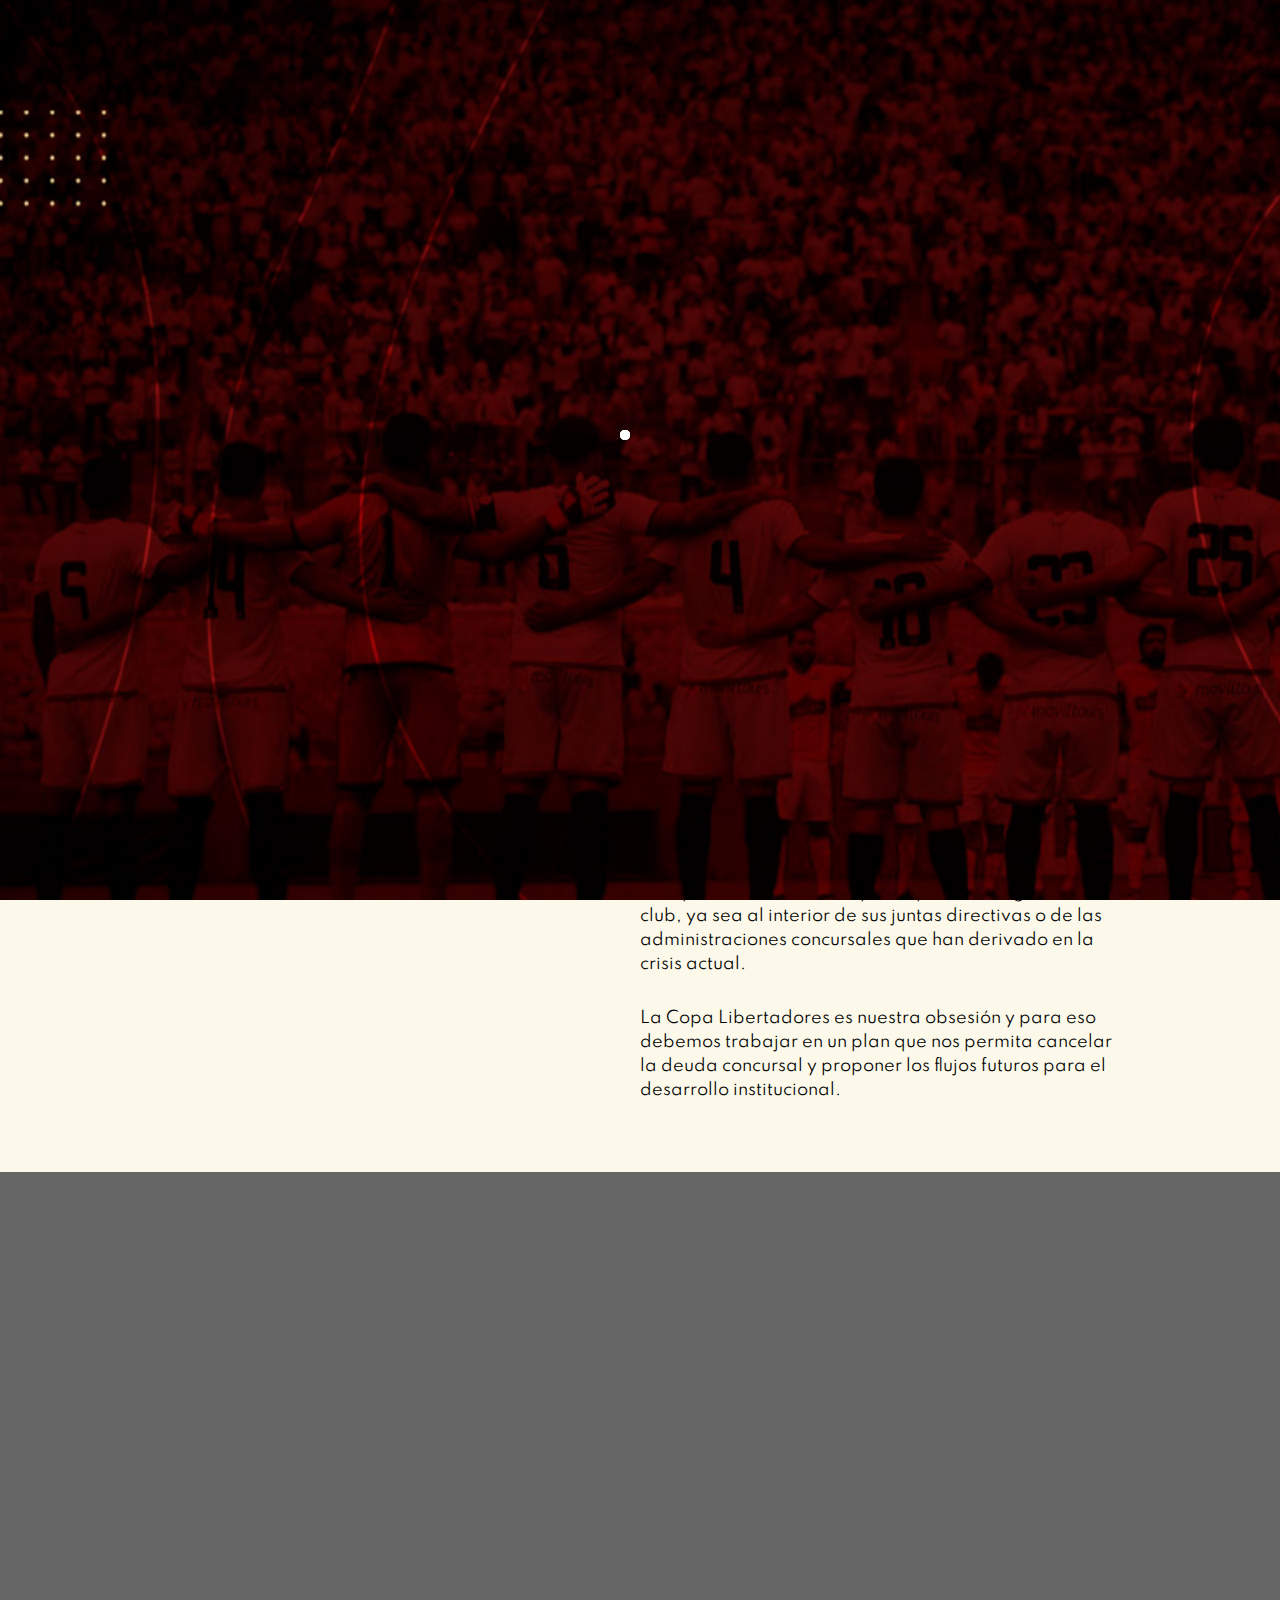
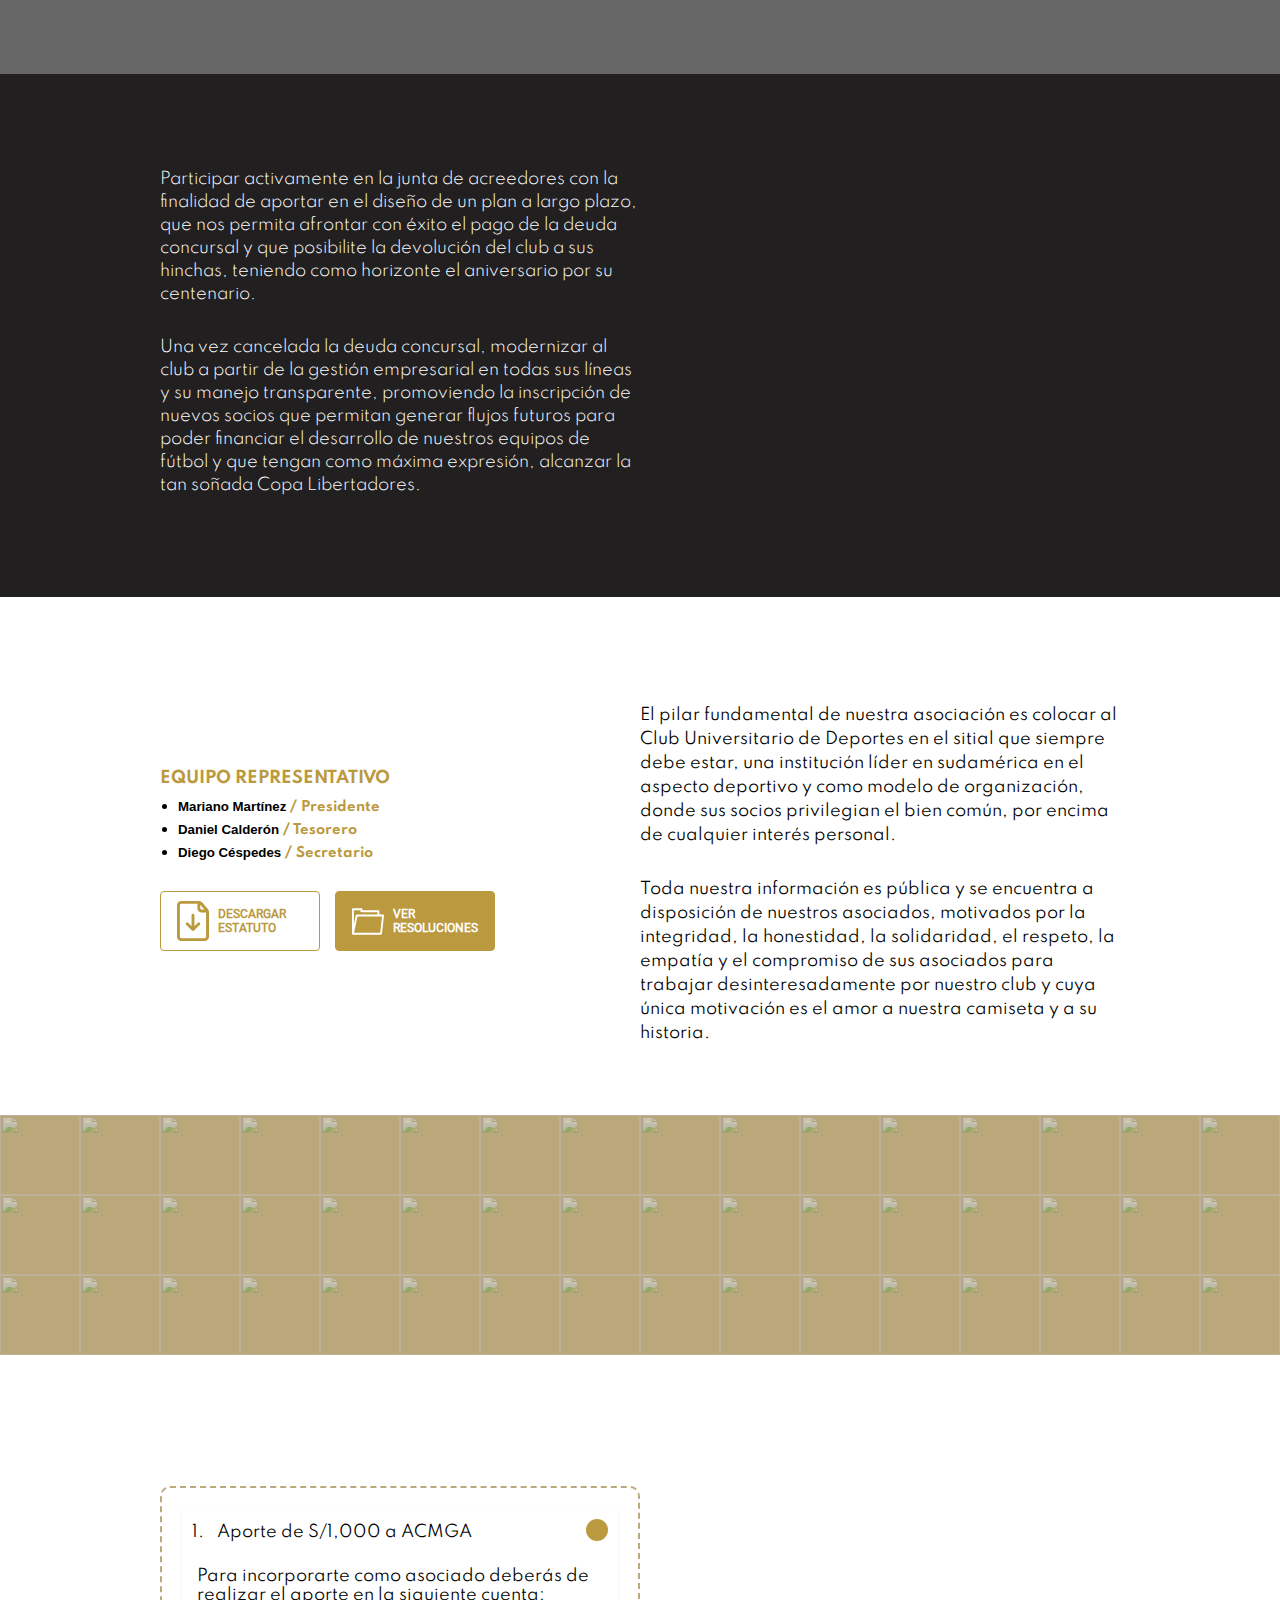
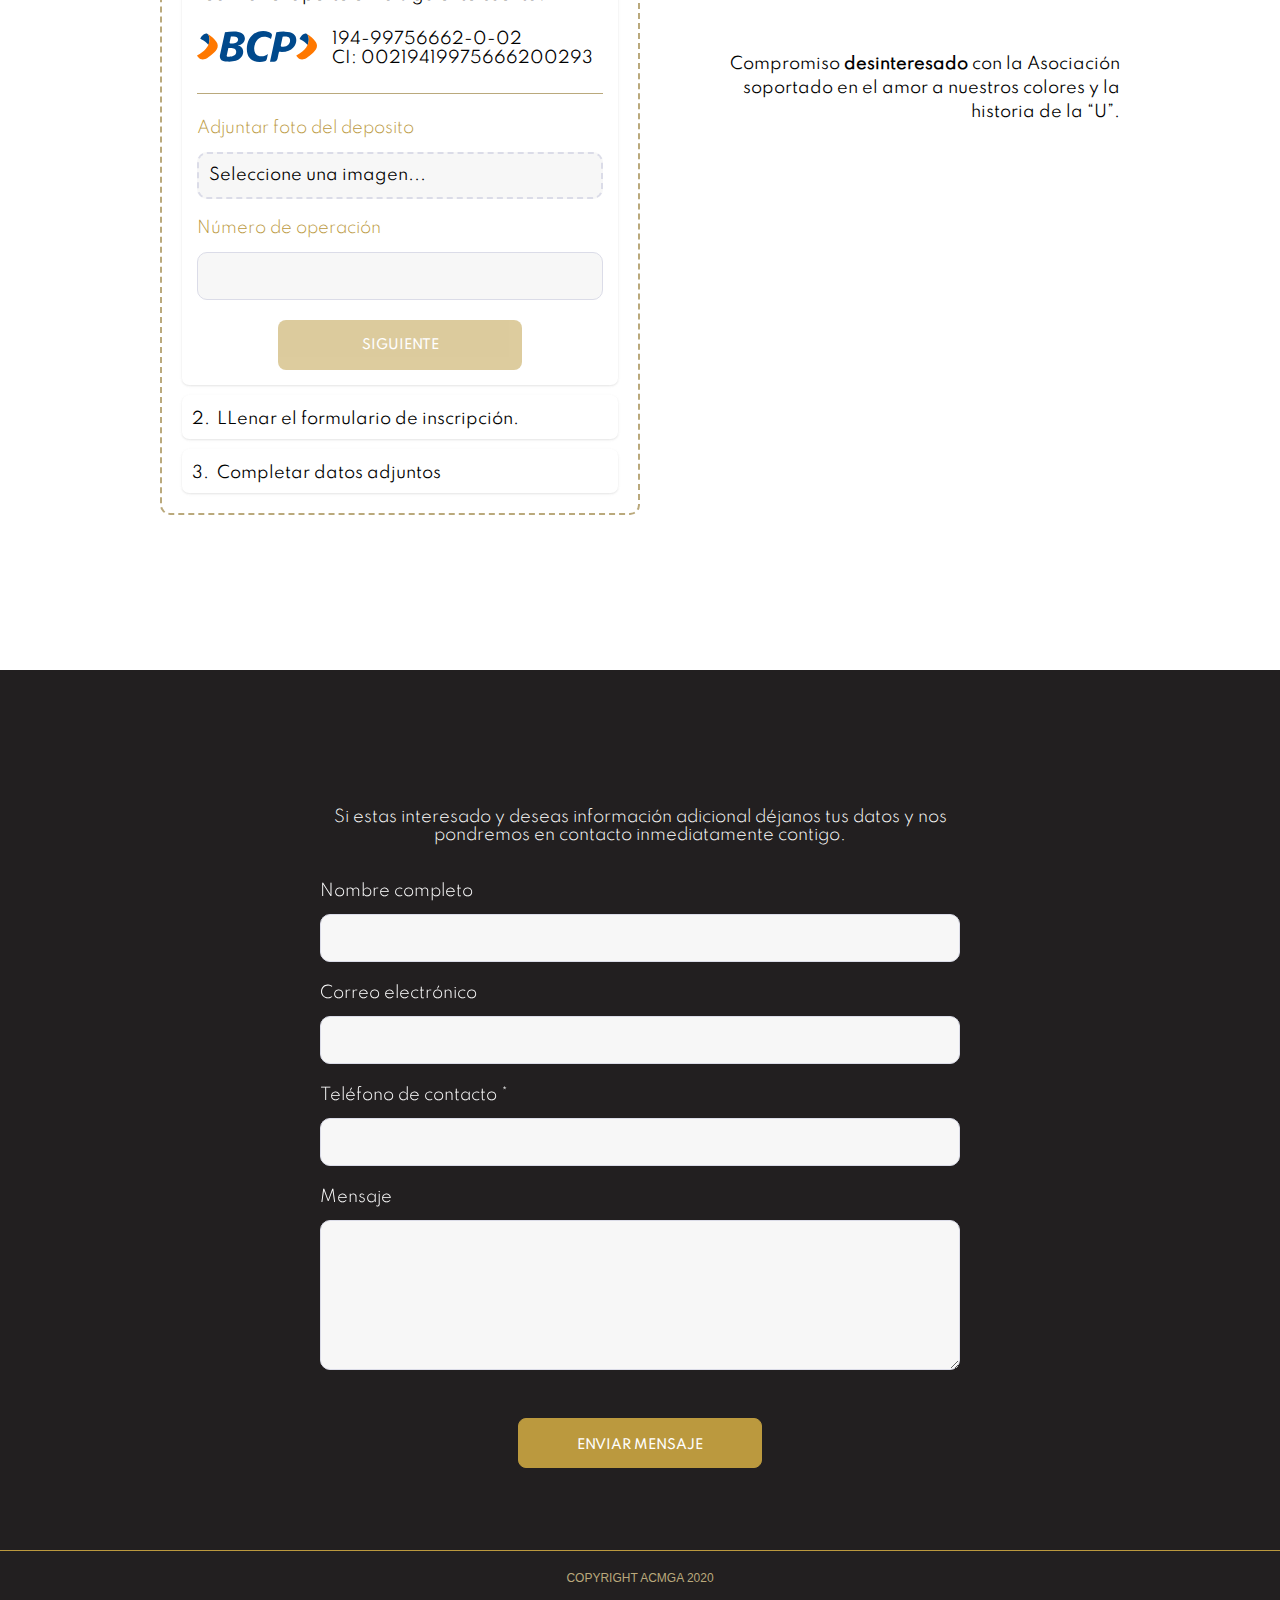
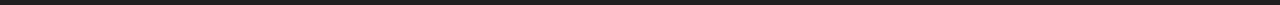
==== commit d1a7dcce: "tooltips de los steps" ====
--- a/index.html
+++ b/index.html
@@ -91,7 +91,7 @@
 		<div id="aboutUs__divider" class="divider"></div>
 		<div class="container aboutUs">
 			<div class="aboutUs__contentLeft">
-				<div data-aos="fade-right" data-aos-anchor-placement="top-center" class="containerText">
+				<div data-aos="fade-right" data-aos-anchor-placement="top-bottom" class="containerText">
 					<p>¿QUIÉNES</p>
           <p>SOMOS?</p>
 				</div>
@@ -116,7 +116,7 @@
 
   <section id="bannerStadium">
     <div class="container bannerStadium">
-      <div data-aos="fade-up" data-aos-anchor-placement="top-center" class="bannerStadium__text">
+      <div data-aos="fade-up" data-aos-anchor-placement="top-bottom" class="bannerStadium__text">
         <p>ESTE SENTIMIENTO</p>
         <p>NUNCA SE APAGA</p>
        </div>
@@ -143,7 +143,7 @@
 				</div>
 			</div>
 			<div class="ourObjetives__contentRight">
-				<div data-aos="fade-left" data-aos-anchor-placement="top-center" class="wrapperTitle">
+				<div data-aos="fade-left" data-aos-anchor-placement="top-bottom" class="wrapperTitle">
 					<div class="wrapperTitle__title">
 						<p>NUESTROS</p>
             <p>OBJETIVOS</p>
@@ -159,7 +159,7 @@
     <div class="container transparency">
       <div class="transparency__contentLeft">
         <div class="wrapperLeft">
-          <p data-aos="fade-right" data-aos-anchor-placement="top-center">TRANSPARENCIA</p>
+          <p data-aos="fade-right" data-aos-anchor-placement="top-bottom">TRANSPARENCIA</p>
           <div class="transparency__team">
             <h4>EQUIPO REPRESENTATIVO</h4>
             <ul>
@@ -191,7 +191,7 @@
     </div>
     <div class="containerPartners">
       <div class="wrapper"></div>
-      <p data-aos="fade-up" data-aos-anchor-placement="top-center" >ASOCIADOS ACTIVOS</p>
+      <p data-aos="fade-up" data-aos-anchor-placement="top-bottom" >ASOCIADOS ACTIVOS</p>
     </div>
   </section>
 
@@ -203,7 +203,7 @@
         <div class="outline">
           <form id="formTakePart" class="formSteps" novalidate>
             <ul>
-              <li id="formTakePart1" class="formSteps__content active">
+              <li id="formTakePart1" class="formSteps__content active" data-step="1">
                 <div class="formSteps__tab">
                   <div class="title">
                     <span>1.</span>
@@ -247,7 +247,7 @@
                   </div>
                 </div>
               </li>
-              <li id="formTakePart2" class="formSteps__content">
+              <li id="formTakePart2" class="formSteps__content tooltip" data-step="2" data-content="Antes debes completar el paso 1">
                 <div class="formSteps__tab">
                   <div class="title">
                     <span>2.</span>
@@ -296,7 +296,7 @@
                   </div>
                 </div>
               </li>
-              <li id="formTakePart3" class="formSteps__content">
+              <li id="formTakePart3" class="formSteps__content tooltip" data-content="Antes debes completar el paso 2">
                 <div class="formSteps__tab">
                   <div class="title">
                     <span>3.</span>
@@ -315,7 +315,7 @@
 
       <div class="takePart__contentRight">
         <div class="contentRight">
-          <p data-aos="fade-left" data-aos-anchor-placement="top-center" class="contentRight__title">
+          <p data-aos="fade-left" data-aos-anchor-placement="top-bottom" class="contentRight__title">
             <span>CÓMO</span><br/>
             PARTICIPAR
           </p>
@@ -332,7 +332,7 @@
     <div id="contactUs__divider" class="divider"></div>
     <div class="container contactUs">
       <div class="contactUs__content">
-        <h1 data-aos="fade-up" data-aos-anchor-placement="top-center">Contáctanos</h1>
+        <h1 data-aos="fade-up" data-aos-anchor-placement="top-bottom">Contáctanos</h1>
         <p>
             Si estas interesado y deseas información adicional déjanos tus 
             datos y nos pondremos en contacto inmediatamente contigo.
--- a/css/index.css
+++ b/css/index.css
@@ -1103,7 +1103,8 @@
 .contentRight {
   grid-column: span 9;
   display: flex;
-  align-self: center;
+  align-self: start;
+  padding-top: 50px;
   flex-direction: column;
   align-items: flex-end;
 }
@@ -1475,7 +1476,46 @@
   box-shadow: 0 3px 14px rgba(180, 180, 180, 0.25), 0 4px 5px rgba(180, 180, 180, 0.21);
 }
 
+.formSteps__content {
+  position: relative;
+}
+
 .formSteps__content .formSteps__info {
+  display: none;
+}
+
+.formSteps__content.tooltip:hover::before {
+  content: attr(data-content);
+  position: absolute;
+  width: fit-content;
+  top: -110%;
+  left: 50%;
+  padding: 10px;
+  color: white;
+  border-radius: 8px;
+  background-color: var(--beige);
+  transform: translate(-50%, 0);
+  box-shadow: 0 1px 3px rgba(180,180,180,0.12), 0 1px 2px rgba(180,180,180,0.24);
+}
+
+.formSteps__content.tooltip:hover::after {
+  content: "";
+  width: 0; 
+  height: 0;
+  bottom: 100%;
+  left: 50%;
+  position: absolute;
+  transform: translate(-50%, 0);
+  border-left: 20px solid transparent;
+  border-right: 20px solid transparent;
+  border-top: 20px solid var(--beige);
+}
+
+.formSteps__content.active:hover::before {
+  display: none;
+}
+
+.formSteps__content.active:hover::after {
   display: none;
 }
 
@@ -1716,6 +1756,7 @@
 
   .containerBar {
     padding: 20px 15px;
+    width: 100%;
   }
 
   .containerBar__textTop {
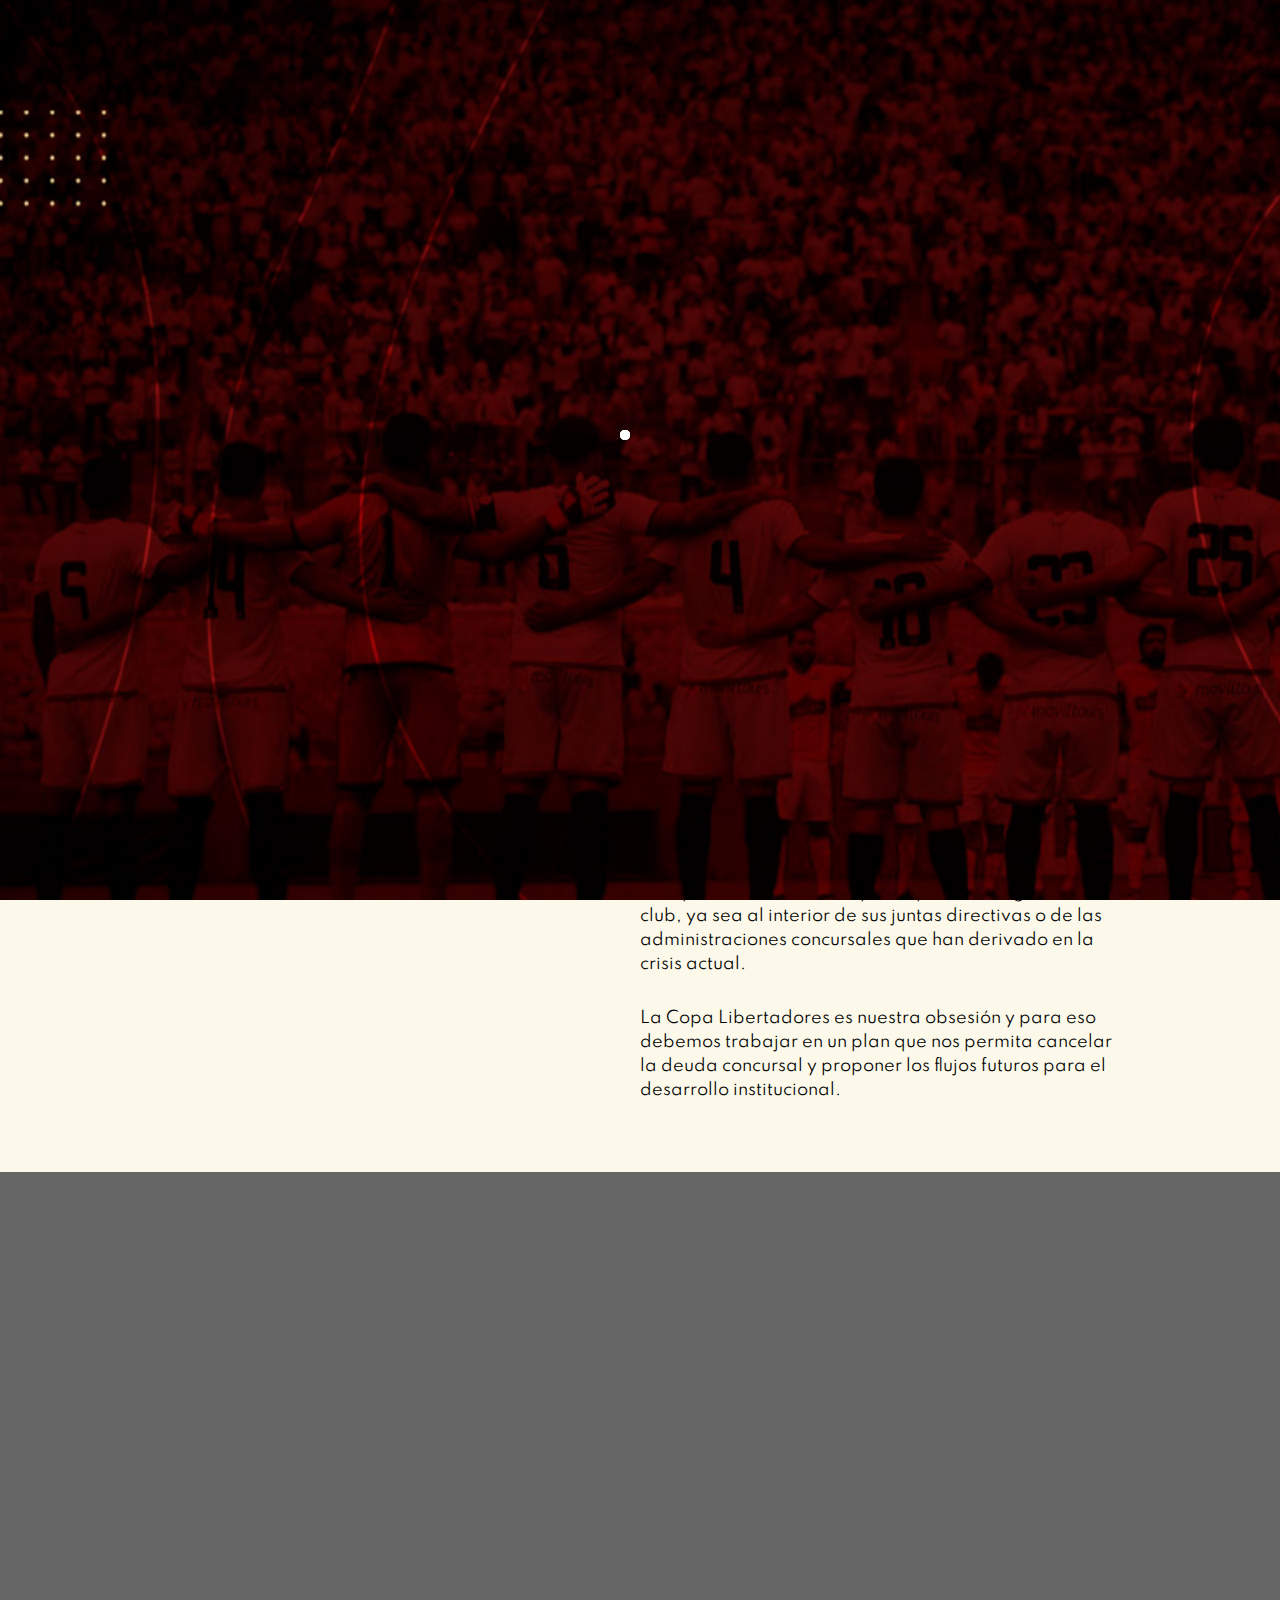
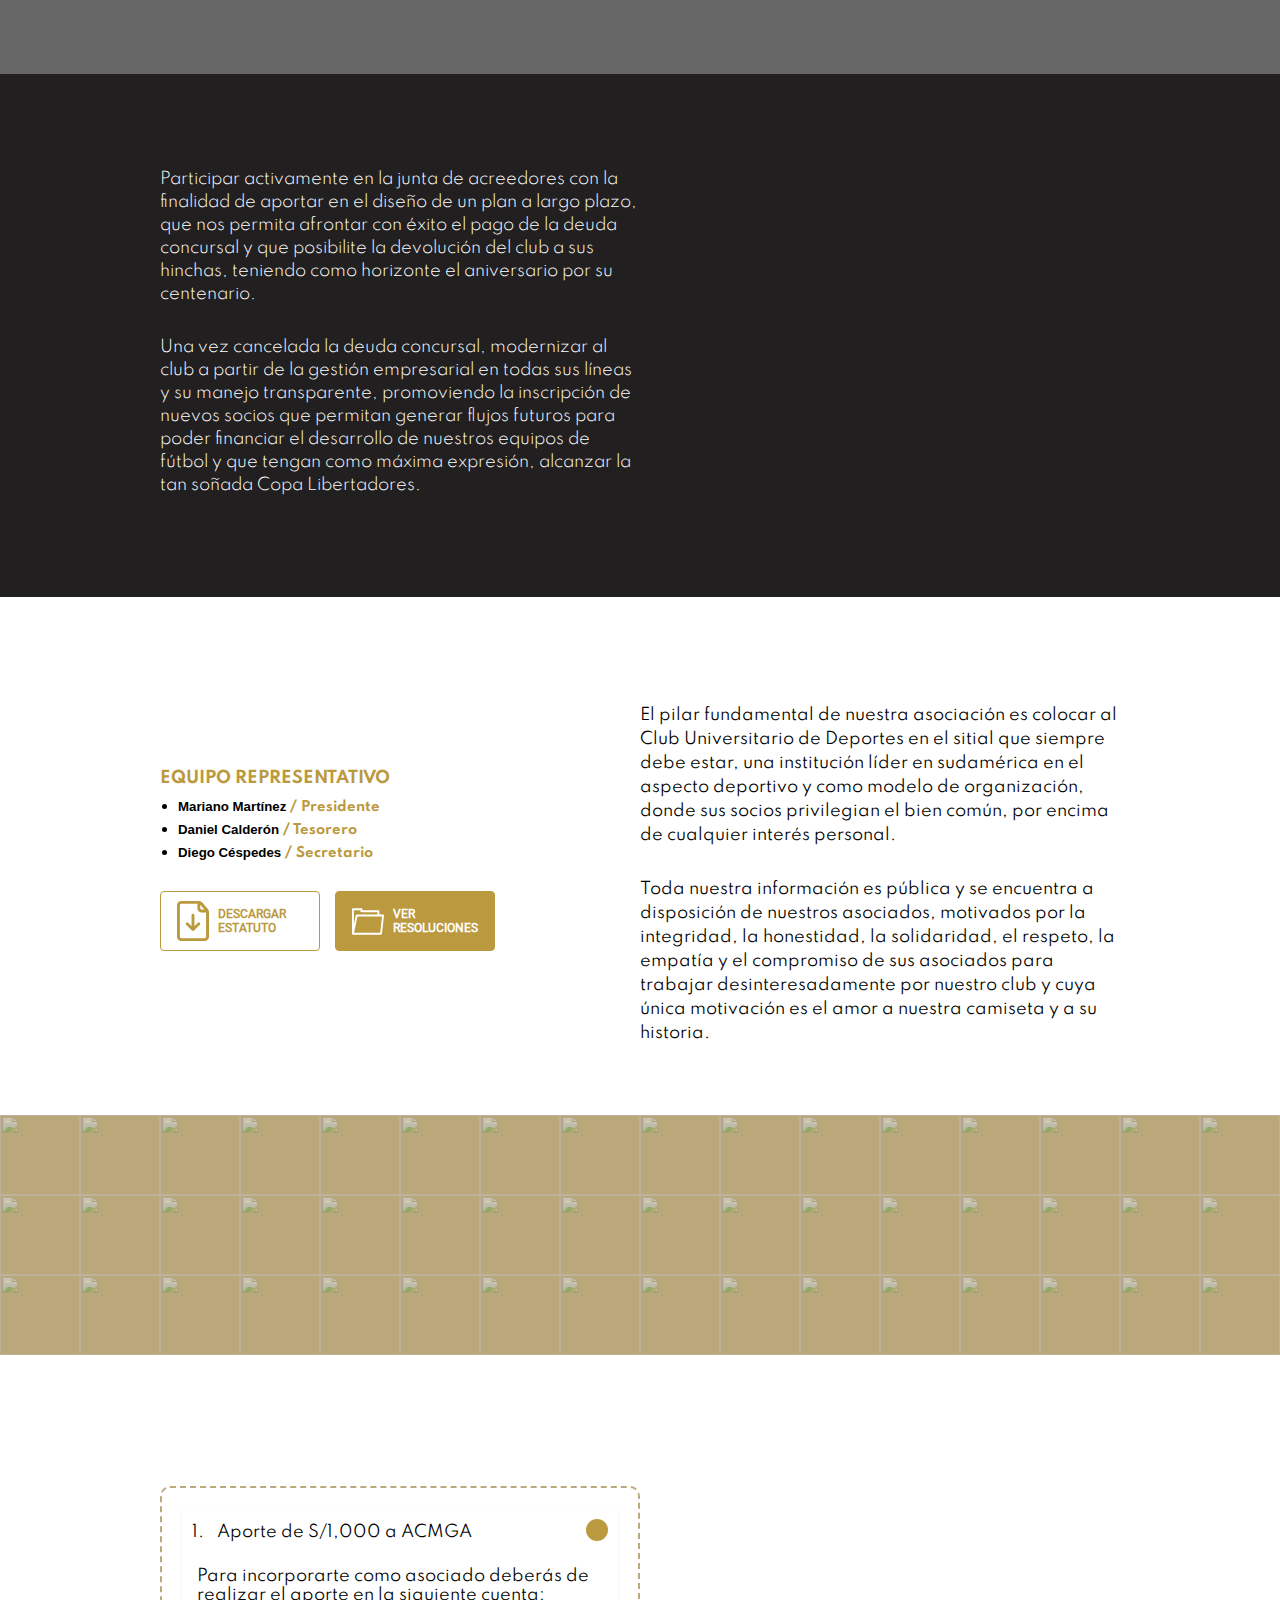
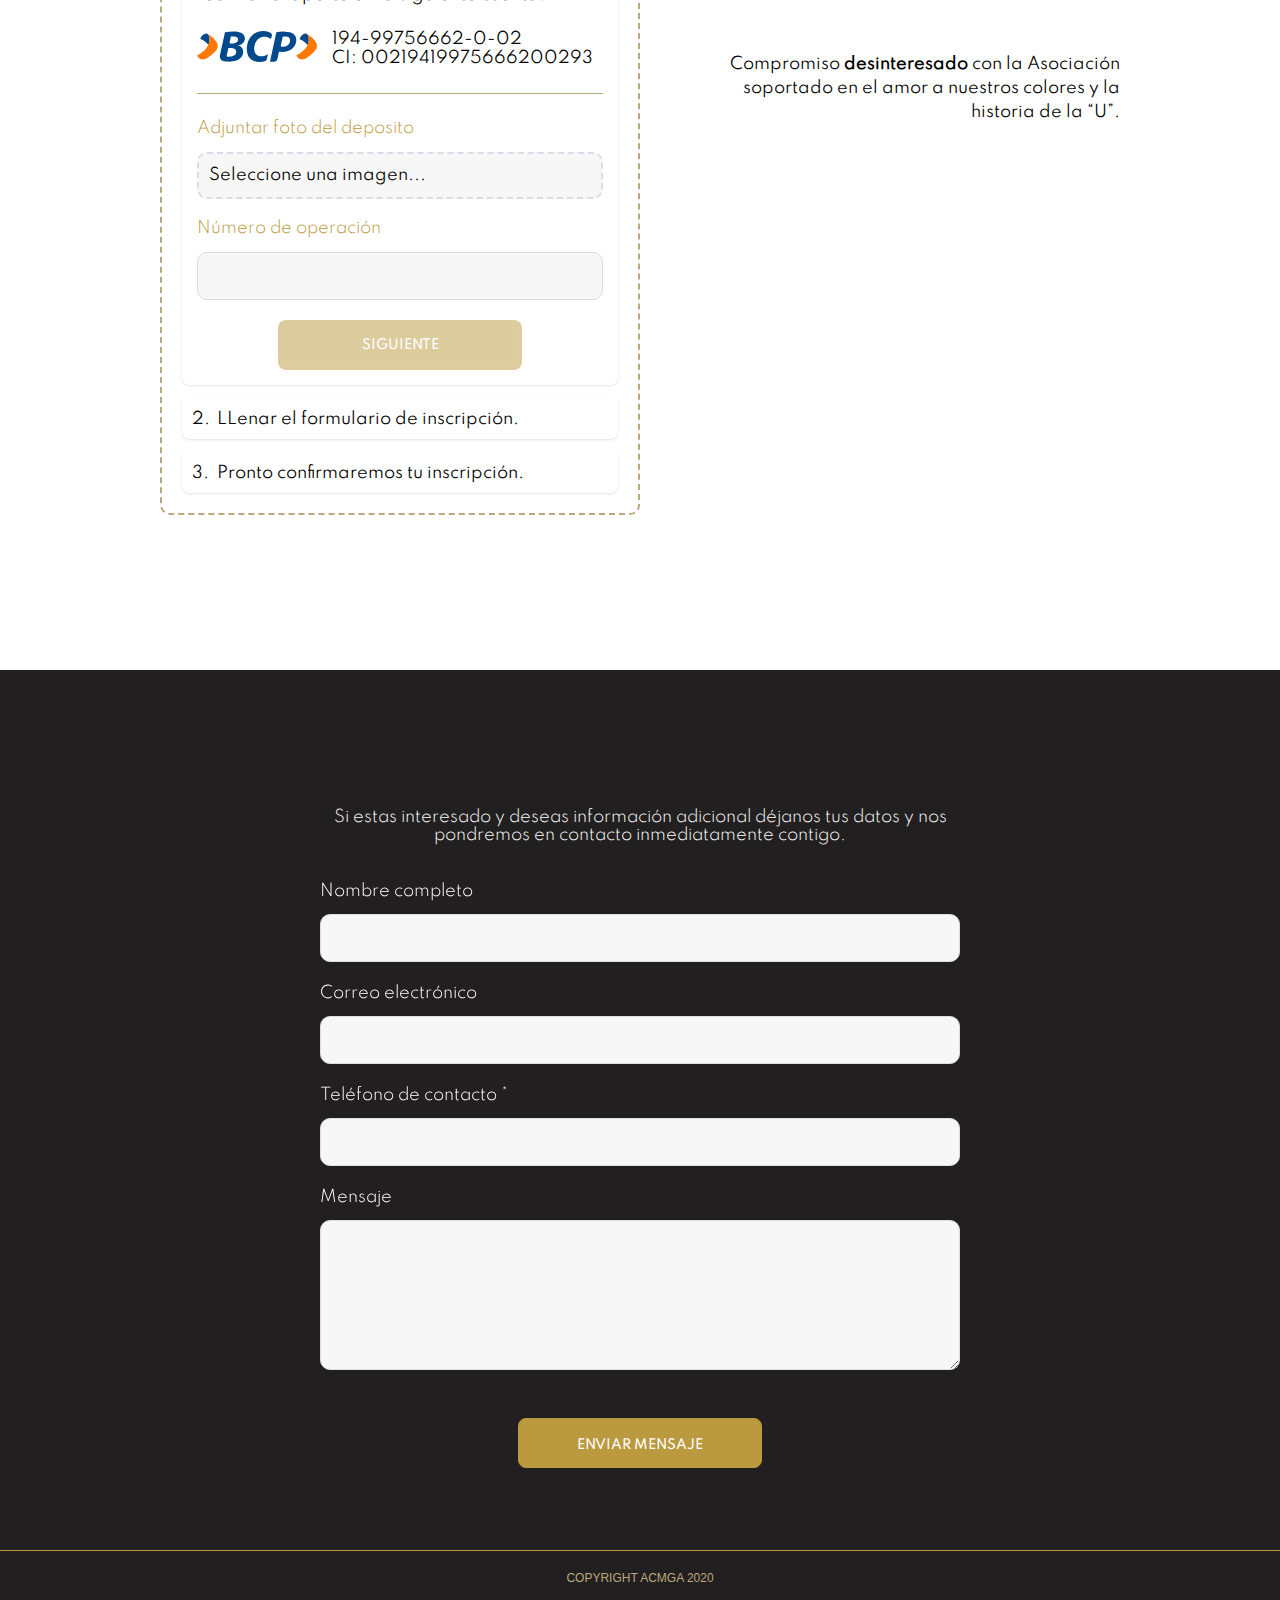
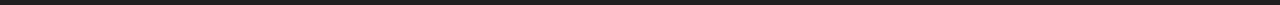
==== commit 978e2f5c: "cambio en el step 3" ====
--- a/index.html
+++ b/index.html
@@ -300,7 +300,7 @@
                 <div class="formSteps__tab">
                   <div class="title">
                     <span>3.</span>
-                    <p>Completar datos adjuntos</p>
+                    <p>Pronto confirmaremos tu  inscripción.</p>
                   </div>
                   <div class="status"></div>
                 </div>
